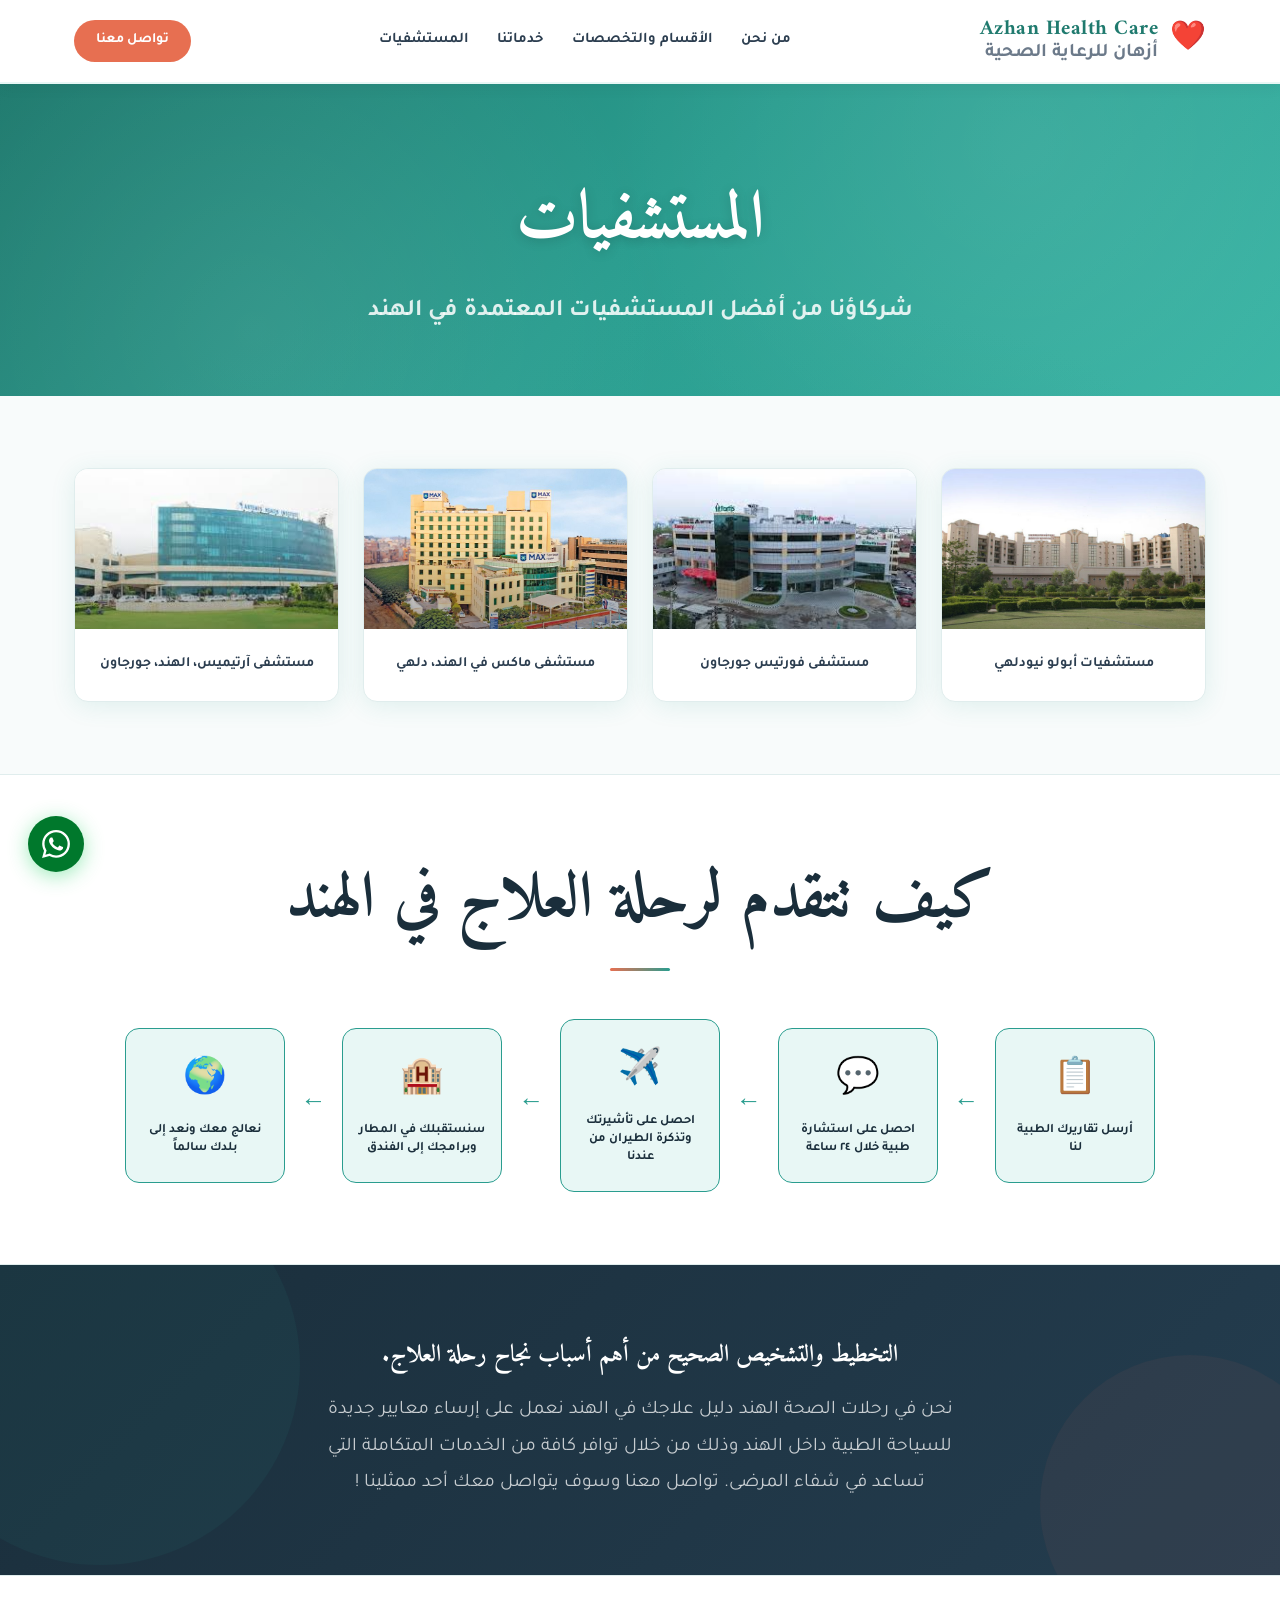
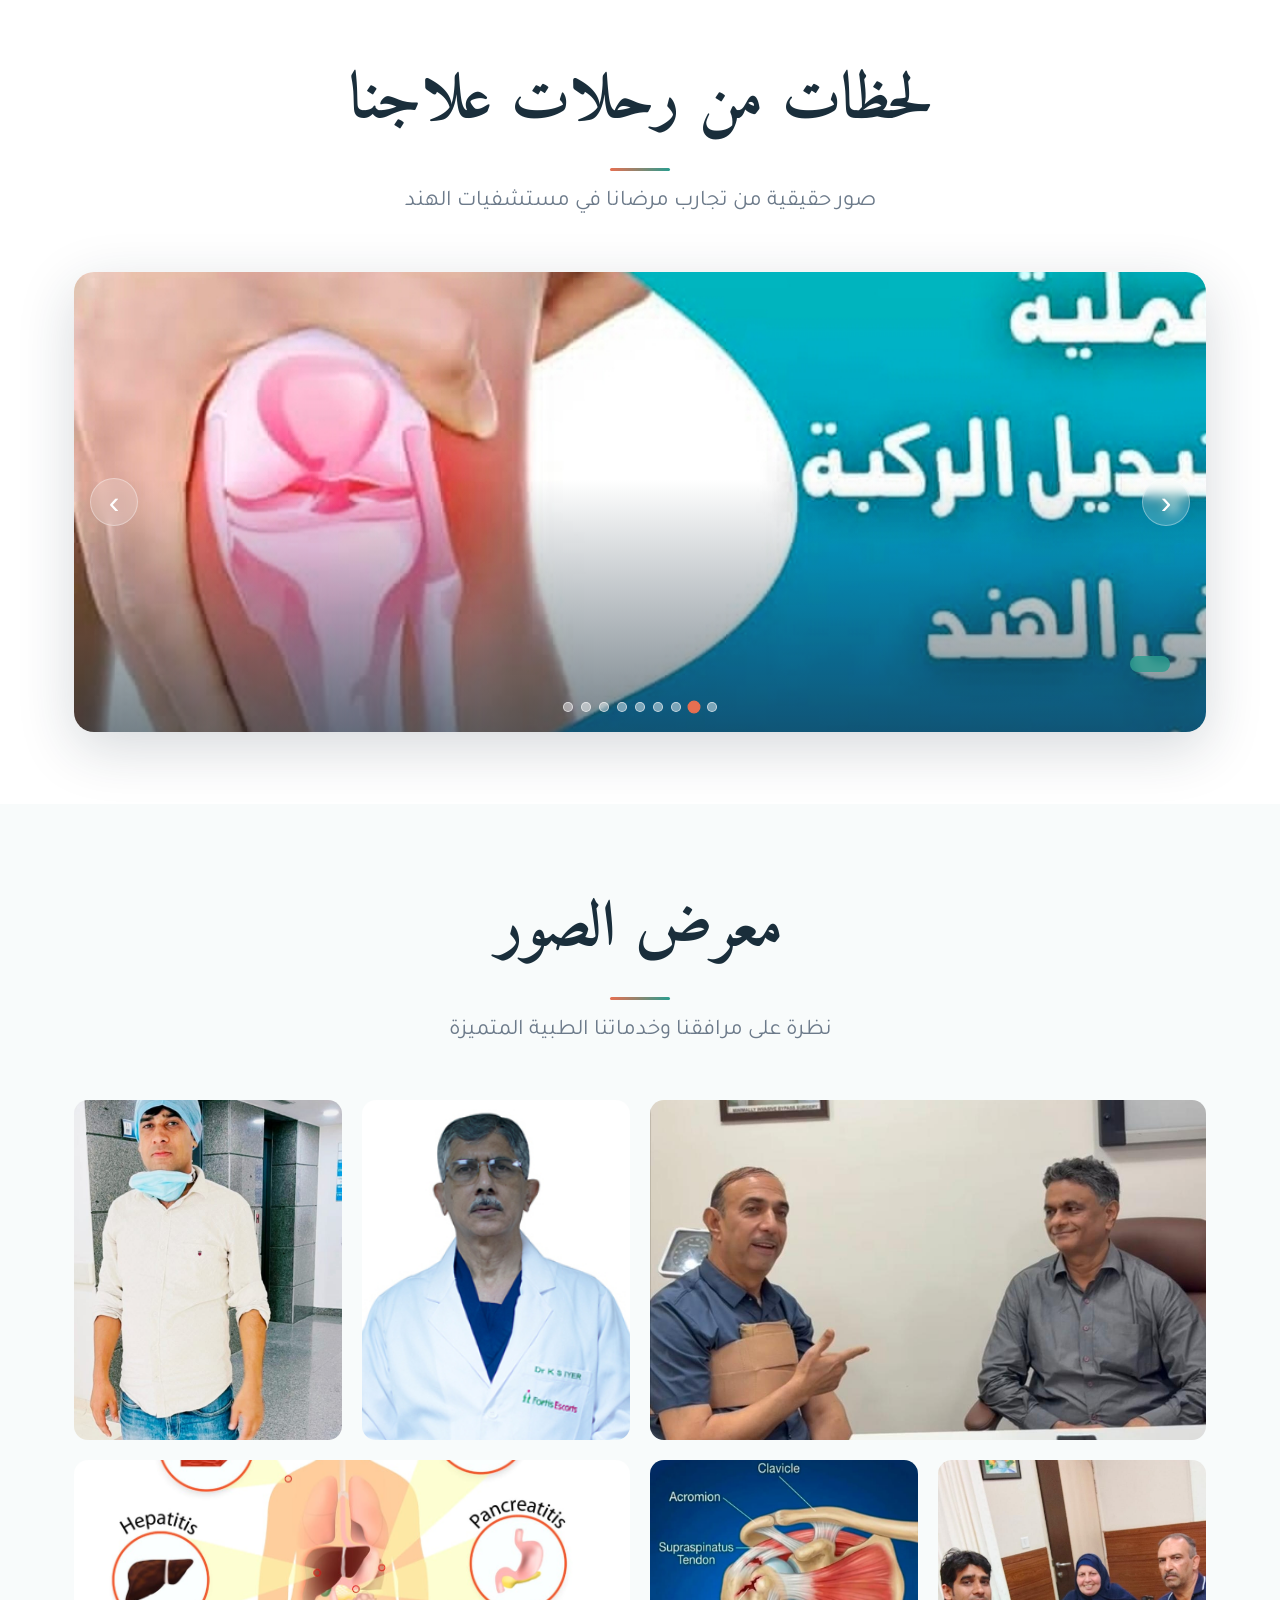
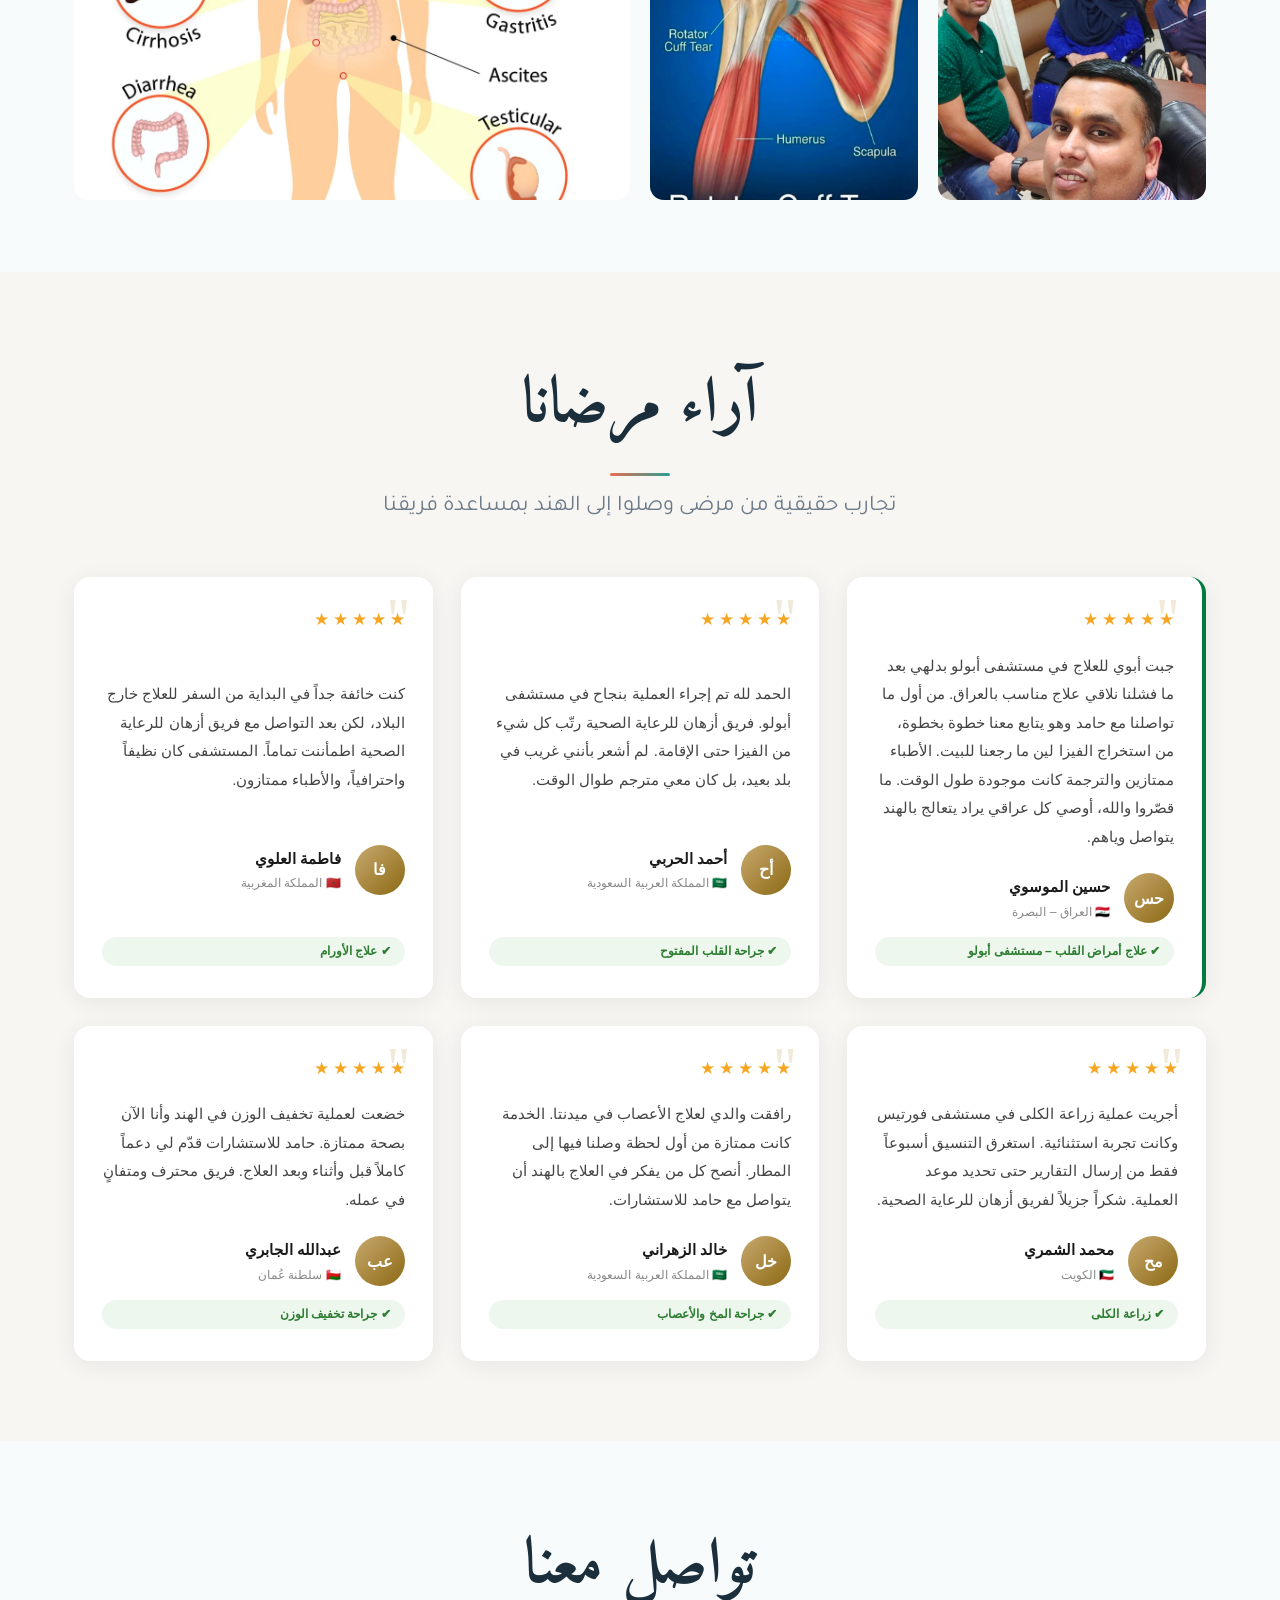
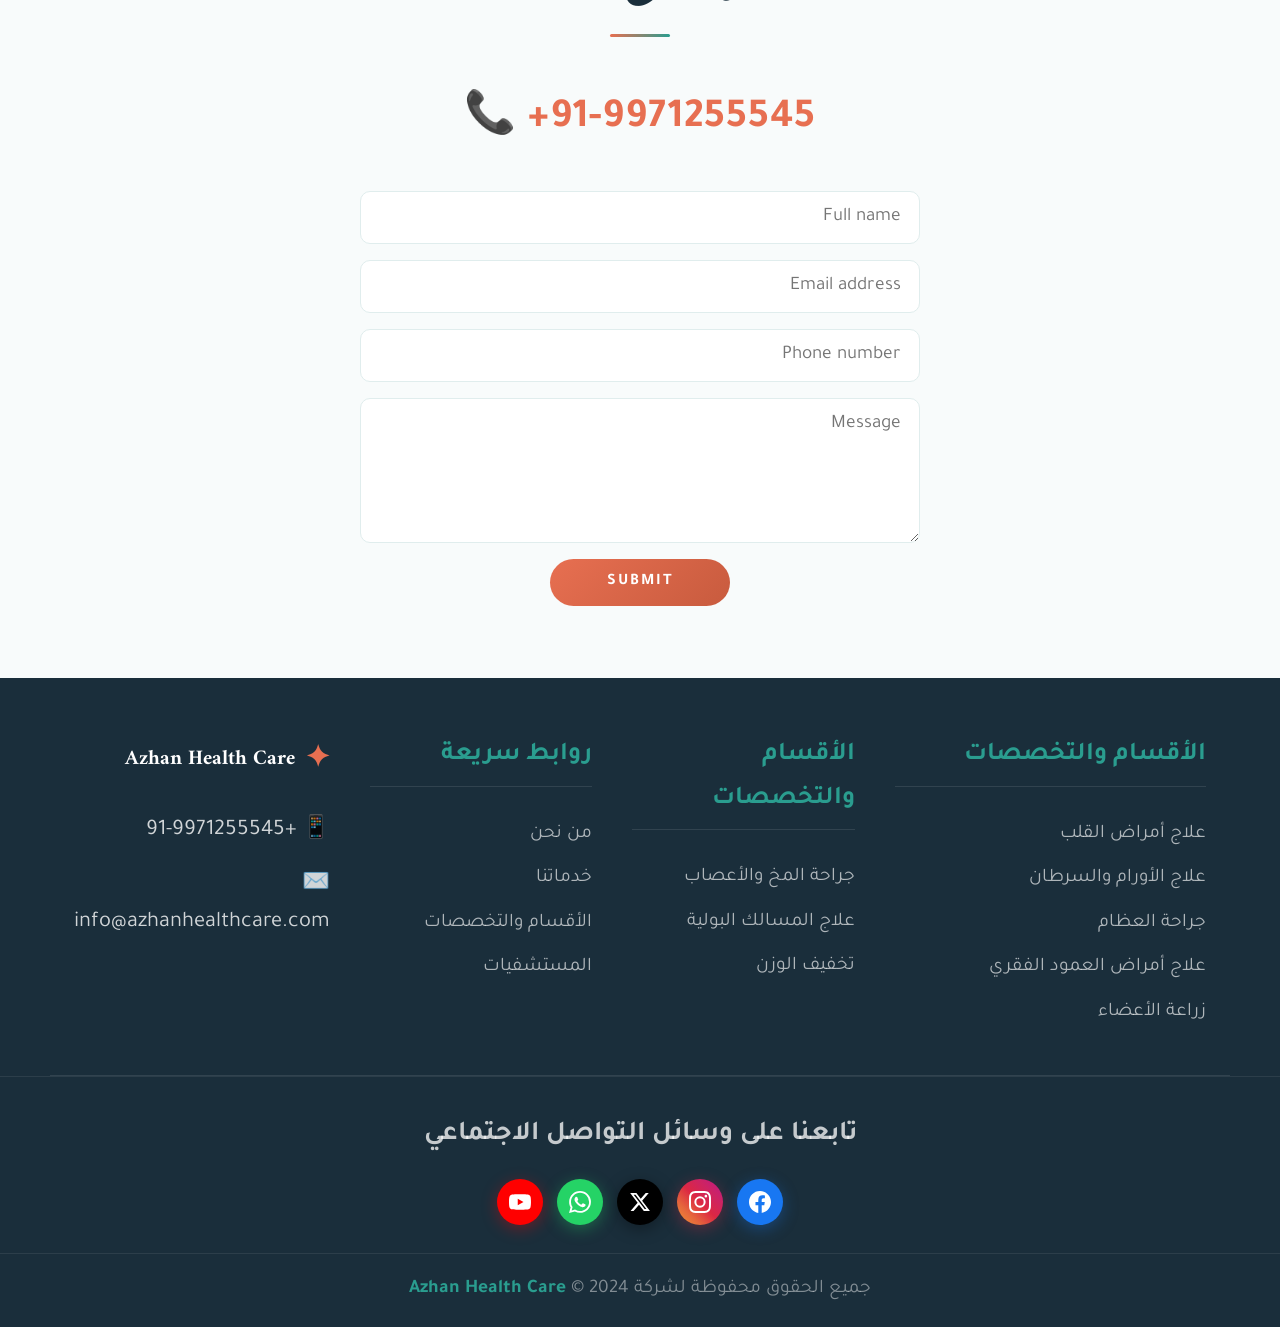
==== index.html @ 8ccede54 "add new design" ====
<!DOCTYPE html>
<html lang="ar" dir="rtl">
<head>
  <meta charset="UTF-8" />
  <meta name="viewport" content="width=device-width, initial-scale=1.0" />

  <!-- ═══ PRIMARY SEO ═══ -->
  <title>أفضل مستشفى في الهند للمرضى العرب | أزهان للرعاية الصحية</title>
  <meta name="description" content="أزهان للرعاية الصحية – دليلك للعلاج في الهند. أفضل المستشفيات الهندية، تأشيرة طبية، مترجم عربي، وعلاج رخيص لأمراض القلب والسرطان وزراعة الكلى وجراحة العظام." />
  <meta name="keywords" content="العلاج في الهند, أفضل مستشفى في الهند, تكلفة العملية في الهند, زراعة الكلى في الهند, علاج السرطان في الهند, جراحة القلب في الهند, مستشفى هندي للمرضى العرب, علاج رخيص في الهند, تأشيرة طبية للهند, مترجم عربي في مستشفى الهند, Azhan Health Care, medical tourism India Arabic" />
  <meta name="author" content="Azhan Health Care" />
  <meta name="robots" content="index, follow" />
  <link rel="stylesheet" href="style.css">
  <link rel="canonical" href="https://www.azhanhealthcare.com/hospitals" />

  <!-- Open Graph -->
  <meta property="og:type" content="website" />
  <meta property="og:title" content="أفضل مستشفى في الهند للمرضى العرب | حامد للاستشارات" />
  <meta property="og:description" content="علاج في الهند بأفضل المستشفيات وأسعار معقولة. مترجم عربي، تأشيرة طبية، استقبال من المطار. تواصل معنا الآن!" />
  <meta property="og:image" content="https://www.azhanhealthcare.com/images/og-cover.jpg" />
  <meta property="og:url" content="https://www.azhanhealthcare.com/hospitals" />
  <meta property="og:locale" content="ar_SA" />
  <meta property="og:site_name" content="Azhan Health Care" />

  <!-- Twitter Card -->
  <meta name="twitter:card" content="summary_large_image" />
  <meta name="twitter:title" content="أفضل مستشفى في الهند للمرضى العرب | حامد للاستشارات" />
  <meta name="twitter:description" content="علاج في الهند بأفضل المستشفيات وأسعار معقولة. مترجم عربي، تأشيرة طبية، استقبال من المطار." />
  <meta name="twitter:image" content="https://www.azhanhealthcare.com/images/og-cover.jpg" />

  <!-- Structured Data: MedicalBusiness -->
  <script type="application/ld+json">
  {
    "@context": "https://schema.org",
    "@type": "MedicalBusiness",
    "name": "Azhan Health Care – أزهان للرعاية الصحية",
    "url": "https://www.azhanhealthcare.com",
    "telephone": "+91-9971255545",
    "email": "info@azhanhealthcare.com",
    "description": "خدمات السياحة الطبية في الهند للمرضى العرب – علاج القلب والسرطان وزراعة الأعضاء والعظام بأفضل المستشفيات الهندية",
    "sameAs": [
      "https://www.facebook.com/hamidmutarjim",
      "https://www.instagram.com/hamidahsan5312"
    ],
    "address": { "@type": "PostalAddress", "addressCountry": "IN" }
  }
  </script>

  <!-- Structured Data: FAQ -->
  <script type="application/ld+json">
  {
    "@context": "https://schema.org",
    "@type": "FAQPage",
    "mainEntity": [
      {
        "@type": "Question",
        "name": "ما هي تكلفة العملية في الهند؟",
        "acceptedAnswer": { "@type": "Answer", "text": "تكلفة العمليات في الهند أقل بنسبة 60–80% مقارنة بالدول الغربية. تواصل معنا لمعرفة التكلفة التفصيلية حسب نوع العملية." }
      },
      {
        "@type": "Question",
        "name": "كيف أحصل على تأشيرة طبية للهند؟",
        "acceptedAnswer": { "@type": "Answer", "text": "نساعدك في استخراج التأشيرة الطبية للهند (Medical Visa) من خلال فريقنا المتخصص بعد تحديد موعد علاجك." }
      },
      {
        "@type": "Question",
        "name": "هل يوجد مترجم عربي في مستشفيات الهند؟",
        "acceptedAnswer": { "@type": "Answer", "text": "نعم، نوفر مترجماً عربياً متخصصاً يرافقك طوال رحلتك العلاجية في مستشفيات الهند." }
      }
    ]
  }
  </script>

  <link rel="preconnect" href="https://fonts.googleapis.com" />
  <link rel="preconnect" href="https://fonts.gstatic.com" crossorigin />
  <link rel="icon" href="./images/fevicon.png" type="image/x-icon" />
  <link href="https://fonts.googleapis.com/css2?family=Tajawal:wght@300;400;500;700;800;900&family=Amiri:wght@400;700&display=swap" rel="stylesheet" />
  <link rel="stylesheet" href="style.css" />

  <style>
    /* ── FEEDBACK ─────────────────────── */
    .feedback-section { padding: 80px 0; background: #f8f6f2; }
    .feedback-grid {
      display: grid;
      grid-template-columns: repeat(auto-fit, minmax(290px, 1fr));
      gap: 28px; margin-top: 48px;
    }
    .feedback-card {
      background: #fff; border-radius: 16px; padding: 32px 28px;
      box-shadow: 0 4px 24px rgba(0,0,0,0.07); position: relative;
      transition: transform .3s, box-shadow .3s;
    }
    .feedback-card:hover { transform: translateY(-4px); box-shadow: 0 8px 32px rgba(0,0,0,0.12); }
    .feedback-card.iraq { border-right: 4px solid #007a3d; }
    .feedback-quote {
      font-size: 60px; line-height: 1; color: #c8a96e; font-family: Georgia,serif;
      position: absolute; top: 12px; right: 22px; opacity: .25; pointer-events: none;
    }
    .feedback-stars { display: flex; gap: 4px; margin-bottom: 14px; }
    .feedback-stars span { color: #f5a623; font-size: 17px; }
    .feedback-text { font-family:'Cairo',sans-serif; font-size:15px; line-height:1.9; color:#444; margin-bottom:22px; }
    .feedback-author { display:flex; align-items:center; gap:14px; }
    .feedback-avatar {
      width:50px; height:50px; border-radius:50%;
      background: linear-gradient(135deg,#c8a96e,#8b6914);
      display:flex; align-items:center; justify-content:center;
      font-family:'Cairo',sans-serif; font-weight:700; font-size:16px; color:#fff; flex-shrink:0;
    }
    .feedback-name { font-family:'Cairo',sans-serif; font-weight:700; font-size:15px; color:#1a1a1a; }
    .feedback-country { font-family:'Cairo',sans-serif; font-size:12px; color:#888; margin-top:2px; }
    .feedback-badge {
      display:inline-block; background:#eef7ee; color:#2e7d32;
      font-family:'Cairo',sans-serif; font-size:12px; font-weight:600;
      padding:4px 14px; border-radius:20px; margin-top:14px;
    }

    /* ── YOUTUBE ─────────────────────── */
    .social-icon.youtube { background:#ff0000; }
    .social-icon.youtube:hover { background:#cc0000; }
  </style>
</head>
<body>

  <!-- NAV -->
  <nav class="navbar">
    <div class="nav-inner">
      <div class="logo">
        <span class="logo-icon">❤️</span>
        <div class="logo-text">
          <span class="logo-main">Azhan Health Care</span>
          <span class="logo-sub">أزهان للرعاية الصحية</span>
        </div>
      </div>
      <ul class="nav-links">
        <li><a href="#">من نحن</a></li>
        <li><a href="#">الأقسام والتخصصات</a></li>
        <li><a href="services.html">خدماتنا</a></li>
        <li><a href="#">المستشفيات</a></li>
      </ul>
      <a href="#contact" class="btn-contact">تواصل معنا</a>
    </div>
  </nav>

  <!-- HERO -->
  <section class="hero">
    <div class="hero-bg"></div>
    <div class="hero-content">
      <h1>المستشفيات</h1>
      <p>شركاؤنا من أفضل المستشفيات المعتمدة في الهند</p>
    </div>
  </section>

  <!-- HOSPITALS GRID -->
  <section class="hospitals" aria-label="قائمة المستشفيات الشريكة">
    <div class="container">
      <div class="grid">
        <div class="card">
          <div class="card-img" style="background-image:url('./images/apollo.jpg')"></div>
          <div class="card-body"><h3>مستشفيات أبولو نيودلهي</h3></div>
        </div>
        <div class="card">
          <div class="card-img" style="background-image:url('./images/fortis.jpg')"></div>
          <div class="card-body"><h3>مستشفى فورتيس جورجاون</h3></div>
        </div>
        <!-- <div class="card">
          <div class="card-img" style="background-image:url('./images/medanta.jpg')"></div>
          <div class="card-body"><h3>مستشفى ميدنتا مدي سيتي</h3></div>
        </div> -->
        <div class="card">
          <div class="card-img" style="background-image:url('./images/max.jpg')"></div>
          <div class="card-body"><h3>مستشفى ماكس في الهند، دلهي</h3></div>
        </div>
        <div class="card">
          <div class="card-img" style="background-image:url('./images/artemis.jpg')"></div>
          <div class="card-body"><h3>مستشفى آرتيميس، الهند، جورجاون</h3></div>
        </div>
        <!-- <div class="card">
          <div class="card-img" style="background-image:url('https://images.unsplash.com/photo-1579684385127-1ef15d508118?w=400&q=80')"></div>
          <div class="card-body"><h3>مستشفى BLK في الهند، دلهي</h3></div>
        </div> -->
        <!-- <div class="card">
          <div class="card-img" style="background-image:url('https://images.unsplash.com/photo-1559757175-0eb30cd8c063?w=400&q=80')"></div>
          <div class="card-body"><h3>مستشفى مترو في الهند، دلهي</h3></div>
        </div> -->
        <!-- <div class="card">
          <div class="card-img" style="background-image:url('https://images.unsplash.com/photo-1625134673337-519d4d10b313?w=400&q=80')"></div>
          <div class="card-body"><h3>مستشفى أمريتا في الهند، دلهي</h3></div>
        </div> -->
      </div>
    </div>
  </section>

  <!-- HOW IT WORKS -->
  <section class="how-it-works" id="how" aria-label="خطوات رحلة العلاج">
    <div class="container">
      <div class="section-header">
        <h2>كيف تتقدم لرحلة العلاج في الهند</h2>
        <div class="divider"></div>
      </div>
      <div class="steps">
        <div class="step"><div class="step-icon">📋</div><p>أرسل تقاريرك الطبية لنا</p></div>
        <div class="step-arrow">←</div>
        <div class="step"><div class="step-icon">💬</div><p>احصل على استشارة طبية خلال ٢٤ ساعة</p></div>
        <div class="step-arrow">←</div>
        <div class="step"><div class="step-icon">✈️</div><p>احصل على تأشيرتك وتذكرة الطيران من عندنا</p></div>
        <div class="step-arrow">←</div>
        <div class="step"><div class="step-icon">🏨</div><p>سنستقبلك في المطار وبرامجك إلى الفندق</p></div>
        <div class="step-arrow">←</div>
        <div class="step"><div class="step-icon">🌍</div><p>نعالج معك ونعد إلى بلدك سالماً</p></div>
      </div>
    </div>
  </section>

  <!-- ABOUT BANNER -->
  <section class="about-banner">
    <div class="container">
      <h2>التخطيط والتشخيص الصحيح من أهم أسباب نجاح رحلة العلاج.</h2>
      <p>نحن في رحلات الصحة الهند دليل علاجك في الهند نعمل على إرساء معايير جديدة للسياحة الطبية داخل الهند وذلك من خلال توافر كافة من الخدمات المتكاملة التي تساعد في شفاء المرضى. تواصل معنا وسوف يتواصل معك أحد ممثلينا !</p>
    </div>
  </section>

  <!-- SLIDESHOW -->
  <section class="slideshow-section">
    <div class="container">
      <div class="section-header">
        <h2>لحظات من رحلات علاجنا</h2>
        <div class="divider"></div>
        <p class="section-sub">صور حقيقية من تجارب مرضانا في مستشفيات الهند</p>
      </div>
      <div class="slideshow-wrapper">
        <div class="slideshow">
          <!-- <div class="slide active" style="background-image:url(./images/1.jpeg)"><div class="slide-caption"></div></div> -->
          <!-- <div class="slide" style="background-image:url(./images/2.jpeg)"><div class="slide-caption"></div></div> -->
          <!-- <div class="slide" style="background-image:url(./images/3.jpeg)"><div class="slide-caption"></div></div> -->
          <!-- <div class="slide" style="background-image:url(./images/4.jpeg)"><div class="slide-caption"></div></div> -->
          <!-- <div class="slide" style="background-image:url(./images/5.jpeg)"><div class="slide-caption"></div></div> -->
          <div class="slide" style="background-image:url(./images/6.jpeg)"><div class="slide-caption"></div></div>
          <div class="slide" style="background-image:url(./images/7.jpeg)"><div class="slide-caption"></div></div>
          <div class="slide" style="background-image:url(./images/8.jpeg)"><div class="slide-caption"></div></div>
          <div class="slide" style="background-image:url(./images/9.jpeg)"><div class="slide-caption"></div></div>
          <div class="slide" style="background-image:url(./images/10.jpeg)"><div class="slide-caption"></div></div>
          <div class="slide" style="background-image:url(./images/11.jpeg)"><div class="slide-caption"></div></div>
          <div class="slide" style="background-image:url(./images/12.jpeg)"><div class="slide-caption"></div></div>
          <div class="slide" style="background-image:url(./images/13.jpeg)"><div class="slide-caption"></div></div>
          <div class="slide" style="background-image:url(./images/14.jpeg)"><div class="slide-caption">الحمد لله، خضع الحاج خالد لعملية استبدال صمام القلب، وقد تكللت العملية بالنجاح.</div></div>
        </div>
        <div class="slide-dots" id="slideDots"></div>
        <button class="slide-btn slide-prev" onclick="changeSlide(-1)" aria-label="السابق">&#8249;</button>
        <button class="slide-btn slide-next" onclick="changeSlide(1)" aria-label="التالي">&#8250;</button>
      </div>
    </div>
  </section>

  <!-- GALLERY -->
  <section class="gallery-section" aria-label="معرض الصور">
    <div class="container">
      <div class="section-header">
        <h2>معرض الصور</h2>
        <div class="divider"></div>
        <p class="section-sub">نظرة على مرافقنا وخدماتنا الطبية المتميزة</p>
      </div>
      <div class="gallery-grid">
        <div class="gallery-item gallery-large"><div class="gal-img" style="background-image:url('./images/14.jpeg')"></div></div>
        <div class="gallery-item"><div class="gal-img" style="background-image:url('./images/23.jpeg')"></div></div>
        <div class="gallery-item"><div class="gal-img" style="background-image:url('./images/25.jpeg')"></div></div>
        <div class="gallery-item"><div class="gal-img" style="background-image:url('./images/22.jpeg')"></div></div>
        <div class="gallery-item"><div class="gal-img" style="background-image:url('./images/27.jpeg')"></div></div>
        <div class="gallery-item gallery-large-right"><div class="gal-img" style="background-image:url('./images/26.jpeg')"></div></div>
        <!-- <div class="gallery-item"><div class="gal-img" style="background-image:url('https://images.unsplash.com/photo-1519494026892-80bbd2d6fd0d?w=400&q=80')"></div></div> -->
        <!-- <div class="gallery-item"><div class="gal-img" style="background-image:url('https://images.unsplash.com/photo-1538108149393-fbbd81895907?w=400&q=80')"></div></div> -->
      </div>
    </div>
  </section>

  <!-- ═══════════════════════════════════
       FEEDBACK SECTION
  ═══════════════════════════════════ -->
  <section class="feedback-section" aria-label="آراء المرضى">
    <div class="container">
      <div class="section-header">
        <h2>آراء مرضانا</h2>
        <div class="divider"></div>
        <p class="section-sub">تجارب حقيقية من مرضى وصلوا إلى الهند بمساعدة فريقنا</p>
      </div>
      <div class="feedback-grid">

        <!-- ★ IRAQI PATIENT (NEW) -->
        <div class="feedback-card iraq">
          <div class="feedback-quote">"</div>
          <div class="feedback-stars"><span>★</span><span>★</span><span>★</span><span>★</span><span>★</span></div>
          <p class="feedback-text">
            جبت أبوي للعلاج في مستشفى أبولو بدلهي بعد ما فشلنا نلاقي علاج مناسب بالعراق. من أول ما تواصلنا مع حامد وهو يتابع معنا خطوة بخطوة، من استخراج الفيزا لين ما رجعنا للبيت. الأطباء ممتازين والترجمة كانت موجودة طول الوقت. ما قصّروا والله، أوصي كل عراقي يراد يتعالج بالهند يتواصل وياهم.
          </p>
          <div class="feedback-author">
            <div class="feedback-avatar">حس</div>
            <div>
              <div class="feedback-name">حسين الموسوي</div>
              <div class="feedback-country">🇮🇶 العراق – البصرة</div>
            </div>
          </div>
          <span class="feedback-badge">✔ علاج أمراض القلب – مستشفى أبولو</span>
        </div>

        <!-- Saudi -->
        <div class="feedback-card">
          <div class="feedback-quote">"</div>
          <div class="feedback-stars"><span>★</span><span>★</span><span>★</span><span>★</span><span>★</span></div>
          <p class="feedback-text">الحمد لله تم إجراء العملية بنجاح في مستشفى أبولو. فريق أزهان للرعاية الصحية رتّب كل شيء من الفيزا حتى الإقامة. لم أشعر بأنني غريب في بلد بعيد، بل كان معي مترجم طوال الوقت.</p>
          <div class="feedback-author">
            <div class="feedback-avatar">أح</div>
            <div>
              <div class="feedback-name">أحمد الحربي</div>
              <div class="feedback-country">🇸🇦 المملكة العربية السعودية</div>
            </div>
          </div>
          <span class="feedback-badge">✔ جراحة القلب المفتوح</span>
        </div>

        <!-- Morocco -->
        <div class="feedback-card">
          <div class="feedback-quote">"</div>
          <div class="feedback-stars"><span>★</span><span>★</span><span>★</span><span>★</span><span>★</span></div>
          <p class="feedback-text">كنت خائفة جداً في البداية من السفر للعلاج خارج البلاد، لكن بعد التواصل مع فريق أزهان للرعاية الصحية اطمأننت تماماً. المستشفى كان نظيفاً واحترافياً، والأطباء ممتازون.</p>
          <div class="feedback-author">
            <div class="feedback-avatar">فا</div>
            <div>
              <div class="feedback-name">فاطمة العلوي</div>
              <div class="feedback-country">🇲🇦 المملكة المغربية</div>
            </div>
          </div>
          <span class="feedback-badge">✔ علاج الأورام</span>
        </div>

        <!-- Kuwait -->
        <div class="feedback-card">
          <div class="feedback-quote">"</div>
          <div class="feedback-stars"><span>★</span><span>★</span><span>★</span><span>★</span><span>★</span></div>
          <p class="feedback-text">أجريت عملية زراعة الكلى في مستشفى فورتيس وكانت تجربة استثنائية. استغرق التنسيق أسبوعاً فقط من إرسال التقارير حتى تحديد موعد العملية. شكراً جزيلاً لفريق أزهان للرعاية الصحية.</p>
          <div class="feedback-author">
            <div class="feedback-avatar">مح</div>
            <div>
              <div class="feedback-name">محمد الشمري</div>
              <div class="feedback-country">🇰🇼 الكويت</div>
            </div>
          </div>
          <span class="feedback-badge">✔ زراعة الكلى</span>
        </div>

        <!-- Saudi 2 -->
        <div class="feedback-card">
          <div class="feedback-quote">"</div>
          <div class="feedback-stars"><span>★</span><span>★</span><span>★</span><span>★</span><span>★</span></div>
          <p class="feedback-text">رافقت والدي لعلاج الأعصاب في ميدنتا. الخدمة كانت ممتازة من أول لحظة وصلنا فيها إلى المطار. أنصح كل من يفكر في العلاج بالهند أن يتواصل مع حامد للاستشارات.</p>
          <div class="feedback-author">
            <div class="feedback-avatar">خل</div>
            <div>
              <div class="feedback-name">خالد الزهراني</div>
              <div class="feedback-country">🇸🇦 المملكة العربية السعودية</div>
            </div>
          </div>
          <span class="feedback-badge">✔ جراحة المخ والأعصاب</span>
        </div>

        <!-- Oman -->
        <div class="feedback-card">
          <div class="feedback-quote">"</div>
          <div class="feedback-stars"><span>★</span><span>★</span><span>★</span><span>★</span><span>★</span></div>
          <p class="feedback-text">خضعت لعملية تخفيف الوزن في الهند وأنا الآن بصحة ممتازة. حامد للاستشارات قدّم لي دعماً كاملاً قبل وأثناء وبعد العلاج. فريق محترف ومتفانٍ في عمله.</p>
          <div class="feedback-author">
            <div class="feedback-avatar">عب</div>
            <div>
              <div class="feedback-name">عبدالله الجابري</div>
              <div class="feedback-country">🇴🇲 سلطنة عُمان</div>
            </div>
          </div>
          <span class="feedback-badge">✔ جراحة تخفيف الوزن</span>
        </div>

      </div>
    </div>
  </section>

  <!-- CONTACT -->
  <section class="contact" id="contact" aria-label="تواصل معنا">
    <div class="container">
      <div class="section-header">
        <h2>تواصل معنا</h2>
        <div class="divider"></div>
      </div>
      <div class="phone"> 91-9971255545+ 📞</div>
      <form class="contact-form" onsubmit="return false;">
        <input type="text" placeholder="Full name" />
        <input type="email" placeholder="Email address" />
        <input type="tel" placeholder="Phone number" />
        <textarea placeholder="Message" rows="5"></textarea>
        <button type="submit" class="btn-submit">SUBMIT</button>
      </form>
    </div>
  </section>

  <!-- FOOTER -->
  <footer class="footer">
    <div class="container footer-grid">
      <div class="footer-col">
        <h4>الأقسام والتخصصات</h4>
        <ul>
          <li>علاج أمراض القلب</li>
          <li>علاج الأورام والسرطان</li>
          <li>جراحة العظام</li>
          <li>علاج أمراض العمود الفقري</li>
          <li>زراعة الأعضاء</li>
        </ul>
      </div>
      <div class="footer-col">
        <h4>الأقسام والتخصصات</h4>
        <ul>
          <li>جراحة المخ والأعصاب</li>
          <li>علاج المسالك البولية</li>
          <li>تخفيف الوزن</li>
        </ul>
      </div>
      <div class="footer-col">
        <h4>روابط سريعة</h4>
        <ul>
          <li>من نحن</li>
          <li><a href="services.html" style="color:inherit;text-decoration:none;">خدماتنا</a></li>
          <li>الأقسام والتخصصات</li>
          <li>المستشفيات</li>
        </ul>
      </div>
      <div class="footer-col">
        <div class="footer-logo">
          <span class="logo-icon">✦</span>
          <span>Azhan Health Care</span>
        </div>
        <p>📱 +91-9971255545</p>
        <p>✉️ info@azhanhealthcare.com</p>
      </div>
    </div>

    <div class="footer-social">
      <h4>تابعنا على وسائل التواصل الاجتماعي</h4>
      <div class="social-icons">
        <a href="https://www.facebook.com/hamidmutarjim?rdid=O1T01TmZxxGJuNwy&share_url=https%3A%2F%2Fwww.facebook.com%2Fshare%2F1Crxs4u5kd%2F#" class="social-icon facebook" title="فيسبوك">
          <svg viewBox="0 0 24 24" fill="currentColor" width="22" height="22"><path d="M24 12.073c0-6.627-5.373-12-12-12s-12 5.373-12 12c0 5.99 4.388 10.954 10.125 11.854v-8.385H7.078v-3.47h3.047V9.43c0-3.007 1.792-4.669 4.533-4.669 1.312 0 2.686.235 2.686.235v2.953H15.83c-1.491 0-1.956.925-1.956 1.874v2.25h3.328l-.532 3.47h-2.796v8.385C19.612 23.027 24 18.062 24 12.073z"/></svg>
        </a>
        <a href="https://www.instagram.com/hamidahsan5312?igsh=MWJyZ3hvMDd4NWoy" class="social-icon instagram" title="إنستغرام">
          <svg viewBox="0 0 24 24" fill="currentColor" width="22" height="22"><path d="M12 2.163c3.204 0 3.584.012 4.85.07 3.252.148 4.771 1.691 4.919 4.919.058 1.265.069 1.645.069 4.849 0 3.205-.012 3.584-.069 4.849-.149 3.225-1.664 4.771-4.919 4.919-1.266.058-1.644.07-4.85.07-3.204 0-3.584-.012-4.849-.07-3.26-.149-4.771-1.699-4.919-4.92-.058-1.265-.07-1.644-.07-4.849 0-3.204.013-3.583.07-4.849.149-3.227 1.664-4.771 4.919-4.919 1.266-.057 1.645-.069 4.849-.069zM12 0C8.741 0 8.333.014 7.053.072 2.695.272.273 2.69.073 7.052.014 8.333 0 8.741 0 12c0 3.259.014 3.668.072 4.948.2 4.358 2.618 6.78 6.98 6.98C8.333 23.986 8.741 24 12 24c3.259 0 3.668-.014 4.948-.072 4.354-.2 6.782-2.618 6.979-6.98.059-1.28.073-1.689.073-4.948 0-3.259-.014-3.667-.072-4.947-.196-4.354-2.617-6.78-6.979-6.98C15.668.014 15.259 0 12 0zm0 5.838a6.162 6.162 0 100 12.324 6.162 6.162 0 000-12.324zM12 16a4 4 0 110-8 4 4 0 010 8zm6.406-11.845a1.44 1.44 0 100 2.881 1.44 1.44 0 000-2.881z"/></svg>
        </a>
        <a href="#" class="social-icon twitter" title="تويتر / إكس">
          <svg viewBox="0 0 24 24" fill="currentColor" width="22" height="22"><path d="M18.244 2.25h3.308l-7.227 8.26 8.502 11.24H16.17l-5.214-6.817L4.99 21.75H1.68l7.73-8.835L1.254 2.25H8.08l4.713 6.231zm-1.161 17.52h1.833L7.084 4.126H5.117z"/></svg>
        </a>
        <a href="https://wa.me/919971255545" class="social-icon whatsapp" title="واتساب">
          <svg viewBox="0 0 24 24" fill="currentColor" width="22" height="22"><path d="M17.472 14.382c-.297-.149-1.758-.867-2.03-.967-.273-.099-.471-.148-.67.15-.197.297-.767.966-.94 1.164-.173.199-.347.223-.644.075-.297-.15-1.255-.463-2.39-1.475-.883-.788-1.48-1.761-1.653-2.059-.173-.297-.018-.458.13-.606.134-.133.298-.347.446-.52.149-.174.198-.298.298-.497.099-.198.05-.371-.025-.52-.075-.149-.669-1.612-.916-2.207-.242-.579-.487-.5-.669-.51-.173-.008-.371-.01-.57-.01-.198 0-.52.074-.792.372-.272.297-1.04 1.016-1.04 2.479 0 1.462 1.065 2.875 1.213 3.074.149.198 2.096 3.2 5.077 4.487.709.306 1.262.489 1.694.625.712.227 1.36.195 1.871.118.571-.085 1.758-.719 2.006-1.413.248-.694.248-1.289.173-1.413-.074-.124-.272-.198-.57-.347m-5.421 7.403h-.004a9.87 9.87 0 01-5.031-1.378l-.361-.214-3.741.982.998-3.648-.235-.374a9.86 9.86 0 01-1.51-5.26c.001-5.45 4.436-9.884 9.888-9.884 2.64 0 5.122 1.03 6.988 2.898a9.825 9.825 0 012.893 6.994c-.003 5.45-4.437 9.884-9.885 9.884m8.413-18.297A11.815 11.815 0 0012.05 0C5.495 0 .16 5.335.157 11.892c0 2.096.547 4.142 1.588 5.945L.057 24l6.305-1.654a11.882 11.882 0 005.683 1.448h.005c6.554 0 11.89-5.335 11.893-11.893a11.821 11.821 0 00-3.48-8.413Z"/></svg>
        </a>
        <!-- YouTube (NEW) -->
        <a href="#" class="social-icon youtube" title="يوتيوب">
          <svg viewBox="0 0 24 24" fill="currentColor" width="22" height="22"><path d="M23.498 6.186a3.016 3.016 0 0 0-2.122-2.136C19.505 3.545 12 3.545 12 3.545s-7.505 0-9.377.505A3.017 3.017 0 0 0 .502 6.186C0 8.07 0 12 0 12s0 3.93.502 5.814a3.016 3.016 0 0 0 2.122 2.136c1.871.505 9.376.505 9.376.505s7.505 0 9.377-.505a3.015 3.015 0 0 0 2.122-2.136C24 15.93 24 12 24 12s0-3.93-.502-5.814zM9.545 15.568V8.432L15.818 12l-6.273 3.568z"/></svg>
        </a>
      </div>
    </div>
    <div class="footer-bottom">
      <p>جميع الحقوق محفوظة لشركة <strong>Azhan Health Care</strong> &copy; 2024</p>
    </div>
  </footer>

  <!-- WhatsApp Float -->
  <a href="https://wa.me/919971255545" class="whatsapp-btn" target="_blank" aria-label="واتساب">
    <svg viewBox="0 0 24 24" fill="white" width="28" height="28"><path d="M17.472 14.382c-.297-.149-1.758-.867-2.03-.967-.273-.099-.471-.148-.67.15-.197.297-.767.966-.94 1.164-.173.199-.347.223-.644.075-.297-.15-1.255-.463-2.39-1.475-.883-.788-1.48-1.761-1.653-2.059-.173-.297-.018-.458.13-.606.134-.133.298-.347.446-.52.149-.174.198-.298.298-.497.099-.198.05-.371-.025-.52-.075-.149-.669-1.612-.916-2.207-.242-.579-.487-.5-.669-.51-.173-.008-.371-.01-.57-.01-.198 0-.52.074-.792.372-.272.297-1.04 1.016-1.04 2.479 0 1.462 1.065 2.875 1.213 3.074.149.198 2.096 3.2 5.077 4.487.709.306 1.262.489 1.694.625.712.227 1.36.195 1.871.118.571-.085 1.758-.719 2.006-1.413.248-.694.248-1.289.173-1.413-.074-.124-.272-.198-.57-.347m-5.421 7.403h-.004a9.87 9.87 0 01-5.031-1.378l-.361-.214-3.741.982.998-3.648-.235-.374a9.86 9.86 0 01-1.51-5.26c.001-5.45 4.436-9.884 9.888-9.884 2.64 0 5.122 1.03 6.988 2.898a9.825 9.825 0 012.893 6.994c-.003 5.45-4.437 9.884-9.885 9.884m8.413-18.297A11.815 11.815 0 0012.05 0C5.495 0 .16 5.335.157 11.892c0 2.096.547 4.142 1.588 5.945L.057 24l6.305-1.654a11.882 11.882 0 005.683 1.448h.005c6.554 0 11.89-5.335 11.893-11.893a11.821 11.821 0 00-3.48-8.413Z"/></svg>
  </a>

  <script>
    let currentSlide = 0;
    const slides = document.querySelectorAll('.slide');
    const dotsContainer = document.getElementById('slideDots');
    let autoTimer;
    slides.forEach((_,i) => {
      const dot = document.createElement('span');
      dot.className = 'dot'+(i===0?' active':'');
      dot.onclick = () => goToSlide(i);
      dotsContainer.appendChild(dot);
    });
    function goToSlide(n) {
      slides[currentSlide].classList.remove('active');
      document.querySelectorAll('.dot')[currentSlide].classList.remove('active');
      currentSlide = (n+slides.length)%slides.length;
      slides[currentSlide].classList.add('active');
      document.querySelectorAll('.dot')[currentSlide].classList.add('active');
    }
    function changeSlide(dir){clearInterval(autoTimer);goToSlide(currentSlide+dir);startAuto();}
    function startAuto(){autoTimer=setInterval(()=>goToSlide(currentSlide+1),1500);}
    startAuto();
  </script>
</body>
</html>
---- style.css ----
/* =============================================
   HAMID CONSULTANCY — HOSPITALS PAGE
   ============================================= */

:root {
  --teal: #2a9d8f;
  --teal-dark: #1f7a6e;
  --teal-light: #e8f7f5;
  --coral: #e76f51;
  --coral-dark: #c85b3e;
  --navy: #1a2e3b;
  --navy-light: #243d4f;
  --text: #2c3e50;
  --text-muted: #6c7a8a;
  --white: #ffffff;
  --bg: #f8fbfb;
  --border: #e0eded;
  --shadow: 0 4px 24px rgba(42, 157, 143, 0.12);
  --shadow-hover: 0 12px 40px rgba(42, 157, 143, 0.22);
  --radius: 14px;
  --font-display: 'Amiri', serif;
  --font-body: 'Tajawal', sans-serif;
}

*, *::before, *::after {
  box-sizing: border-box;
  margin: 0;
  padding: 0;
}

html {
  scroll-behavior: smooth;
}

body {
  font-family: var(--font-body);
  background: var(--bg);
  color: var(--text);
  direction: rtl;
  line-height: 1.7;
}

a { text-decoration: none; color: inherit; }
ul { list-style: none; }

.container {
  max-width: 1180px;
  margin: 0 auto;
  padding: 0 24px;
}

/* ── NAVBAR ─────────────────────────────── */
.navbar {
  background: var(--white);
  border-bottom: 2px solid var(--teal-light);
  position: sticky;
  top: 0;
  z-index: 100;
  box-shadow: 0 2px 16px rgba(0,0,0,0.06);
}

.nav-inner {
  display: flex;
  align-items: center;
  justify-content: space-between;
  max-width: 1180px;
  margin: 0 auto;
  padding: 12px 24px;
  gap: 24px;
}

.logo {
  display: flex;
  align-items: center;
  gap: 12px;
}

.logo-icon {
  font-size: 1.8rem;
  color: var(--coral);
  animation: spin-slow 8s linear infinite;
}

@keyframes spin-slow {
  to { transform: rotate(360deg); }
}

.logo-text {
  display: flex;
  flex-direction: column;
  line-height: 1.2;
}

.logo-main {
  font-family: var(--font-display);
  font-size: 1.3rem;
  font-weight: 700;
  color: var(--teal-dark);
  letter-spacing: 0.5px;
}

.logo-sub {
  font-size: 1.2rem;
  color: var(--text-muted);
  font-weight: 700;
}

.nav-links {
  display: flex;
  gap: 28px;
}

.nav-links a {
  font-size: 0.92rem;
  font-weight: 600;
  color: var(--text);
  position: relative;
  padding-bottom: 4px;
  transition: color 0.25s;
}

.nav-links a::after {
  content: '';
  position: absolute;
  bottom: 0;
  right: 0;
  width: 0;
  height: 2px;
  background: var(--coral);
  transition: width 0.3s;
}

.nav-links a:hover { color: var(--teal); }
.nav-links a:hover::after { width: 100%; }

.btn-contact {
  background: var(--coral);
  color: var(--white);
  padding: 9px 22px;
  border-radius: 50px;
  font-size: 0.88rem;
  font-weight: 700;
  transition: background 0.25s, transform 0.2s;
  white-space: nowrap;
}

.btn-contact:hover {
  background: var(--coral-dark);
  transform: translateY(-1px);
}

/* ── HERO ───────────────────────────────── */
.hero {
  position: relative;
  background: var(--teal);
  padding: 80px 24px 60px;
  text-align: center;
  overflow: hidden;
}

.hero-bg {
  position: absolute;
  inset: 0;
  background:
    radial-gradient(ellipse 60% 80% at 50% 120%, rgba(42,157,143,0.4) 0%, transparent 70%),
    linear-gradient(135deg, var(--teal-dark) 0%, var(--teal) 50%, #3ab5a5 100%);
}

.hero-bg::before {
  content: '';
  position: absolute;
  inset: 0;
  background-image:
    radial-gradient(circle at 20% 80%, rgba(255,255,255,0.07) 0%, transparent 40%),
    radial-gradient(circle at 80% 20%, rgba(255,255,255,0.07) 0%, transparent 40%);
}

.hero-content {
  position: relative;
  z-index: 1;
}

.hero-content h1 {
  font-family: var(--font-display);
  font-size: 4.2rem;
  color: var(--white);
  margin-bottom: 12px;
  text-shadow: 0 2px 12px rgba(0,0,0,0.15);
}

.hero-content p {
  color: rgba(255,255,255,0.85);
  font-size: 1.5rem;
  font-weight: 600;
}

/* ── HOSPITALS GRID ─────────────────────── */
.hospitals {
  padding: 72px 0;
}

.section-header {
  text-align: center;
  margin-bottom: 48px;
}

.section-header h2 {
  font-family: var(--font-display);
  font-size: 4rem;
  color: var(--navy);
  margin-bottom: 12px;
}

.divider {
  width: 60px;
  height: 3px;
  background: linear-gradient(90deg, var(--coral), var(--teal));
  border-radius: 4px;
  margin: 0 auto;
}

.grid {
  display: grid;
  grid-template-columns: repeat(4, 1fr);
  gap: 24px;
}

.card {
  background: var(--white);
  border-radius: var(--radius);
  overflow: hidden;
  box-shadow: var(--shadow);
  border: 1px solid var(--border);
  transition: transform 0.3s, box-shadow 0.3s;
}

.card:hover {
  transform: translateY(-5px);
  box-shadow: var(--shadow-hover);
}

.card-img {
  height: 160px;
  background-size: cover;
  background-position: center;
  position: relative;
}

.card-img::after {
  content: '';
  position: absolute;
  inset: 0;
  background: linear-gradient(to top, rgba(26,46,59,0.4) 0%, transparent 60%);
}

.card-body {
  padding: 14px 16px;
}

.card-body h3 {
  font-size: 0.88rem;
  font-weight: 600;
  color: var(--text);
  line-height: 1.4;
  text-align: center;
}

/* ── HOW IT WORKS ───────────────────────── */
.how-it-works {
  background: var(--white);
  padding: 72px 0;
  border-top: 1px solid var(--border);
  border-bottom: 1px solid var(--border);
}

.steps {
  display: flex;
  align-items: center;
  justify-content: center;
  gap: 16px;
  flex-wrap: wrap;
  margin-top: 48px;
}

.step {
  background: var(--teal-light);
  border: 1.5px solid var(--teal);
  border-radius: var(--radius);
  padding: 24px 16px;
  text-align: center;
  width: 160px;
  flex-shrink: 0;
  transition: background 0.25s, transform 0.25s;
}

.step:hover {
  background: var(--teal);
  transform: translateY(-4px);
}

.step:hover p { color: var(--white); }

.step-icon {
  font-size: 2.2rem;
  margin-bottom: 10px;
}

.step p {
  font-size: 0.8rem;
  font-weight: 600;
  color: var(--navy);
  line-height: 1.4;
  transition: color 0.25s;
}

.step-arrow {
  font-size: 1.6rem;
  color: var(--teal);
  font-weight: 700;
  flex-shrink: 0;
}

/* ── ABOUT BANNER ───────────────────────── */
.about-banner {
  background: linear-gradient(135deg, var(--navy) 0%, var(--navy-light) 100%);
  padding: 72px 0;
  text-align: center;
  position: relative;
  overflow: hidden;
}

.about-banner::before {
  content: '';
  position: absolute;
  width: 400px;
  height: 400px;
  border-radius: 50%;
  background: rgba(42,157,143,0.08);
  top: -100px;
  left: -100px;
}

.about-banner::after {
  content: '';
  position: absolute;
  width: 300px;
  height: 300px;
  border-radius: 50%;
  background: rgba(231,111,81,0.06);
  bottom: -80px;
  right: -60px;
}

.about-banner .container {
  position: relative;
  z-index: 1;
}

.about-banner h2 {
  font-family: var(--font-display);
  font-size: 2.rem;
  color: var(--white);
  margin-bottom: 20px;
  max-width: 700px;
  margin-left: auto;
  margin-right: auto;
  line-height: 1.5;
}

.about-banner p {
  color: rgba(255,255,255,0.75);
  font-size: 1.2rem;
  max-width: 680px;
  margin: 0 auto;
}

/* ── CONTACT ────────────────────────────── */
.contact {
  padding: 72px 0;
  background: var(--bg);
}

.phone {
  text-align: center;
  font-size: 2.6rem;
  font-weight: 700;
  color: var(--coral);
  margin-bottom: 36px;
  letter-spacing: 1px;
}

.contact-form {
  display: flex;
  flex-direction: column;
  gap: 16px;
  max-width: 560px;
  margin: 0 auto;
}

.contact-form input,
.contact-form textarea {
  width: 100%;
  padding: 14px 18px;
  border: 1.5px solid var(--border);
  border-radius: 10px;
  font-family: var(--font-body);
  font-size: 1.2rem;
  color: var(--text);
  background: var(--white);
  outline: none;
  transition: border-color 0.25s, box-shadow 0.25s;
  direction: ltr;
}

.contact-form input:focus,
.contact-form textarea:focus {
  border-color: var(--teal);
  box-shadow: 0 0 0 3px rgba(42,157,143,0.12);
}

.contact-form textarea {
  resize: vertical;
}

.btn-submit {
  background: linear-gradient(135deg, var(--coral) 0%, var(--coral-dark) 100%);
  color: var(--white);
  border: none;
  padding: 14px 42px;
  border-radius: 50px;
  font-family: var(--font-body);
  font-size: 1rem;
  font-weight: 700;
  letter-spacing: 2px;
  cursor: pointer;
  transition: opacity 0.25s, transform 0.2s;
  align-self: center;
  min-width: 180px;
}

.btn-submit:hover {
  opacity: 0.9;
  transform: translateY(-2px);
}

/* ── FOOTER ─────────────────────────────── */
.footer {
  background: var(--navy);
  padding: 56px 0 0;
  color: rgba(255,255,255,0.8);
}

.footer-grid {
  display: grid;
  grid-template-columns: 1.4fr 1fr 1fr 1fr;
  gap: 40px;
  padding-bottom: 40px;
  border-bottom: 1px solid rgba(255,255,255,0.1);
}

.footer-logo {
  display: flex;
  align-items: center;
  gap: 10px;
  font-family: var(--font-display);
  font-size: 1.3rem;
  font-weight: 700;
  color: var(--white);
  margin-bottom: 16px;
}

.footer-logo .logo-icon {
  color: var(--coral);
  font-size: 1.9rem;
  animation: spin-slow 8s linear infinite;
}

.footer-col p {
  font-size: 1.4rem;
  margin-bottom: 6px;
}

.footer-col h4 {
  color: var(--teal);
  font-size: 1.6rem;
  font-weight: 700;
  margin-bottom: 16px;
  padding-bottom: 8px;
  border-bottom: 1px solid rgba(255,255,255,0.1);
}

.footer-col ul li {
  font-size: 1.2rem;
  padding: 4px 0;
  color: rgba(255,255,255,0.65);
  cursor: pointer;
  transition: color 0.2s;
}

.footer-col ul li:hover {
  color: var(--teal);
}

.footer-bottom {
  padding: 20px 24px;
  text-align: center;
  font-size: 1.2rem;
  color: rgba(255,255,255,0.45);
}

.footer-bottom strong {
  color: var(--teal);
}

/* ── WHATSAPP BTN ───────────────────────── */
.whatsapp-btn {
  position: fixed;
  bottom: 28px;
  left: 28px;
  width: 56px;
  height: 56px;
  background: #00782c;
  border-radius: 50%;
  display: flex;
  align-items: center;
  justify-content: center;
  box-shadow: 0 4px 20px rgba(37,211,102,0.45);
  z-index: 200;
  transition: transform 0.25s, box-shadow 0.25s;
}

.whatsapp-btn:hover {
  transform: scale(1.12);
}

/* ── RESPONSIVE ─────────────────────────── */
@media (max-width: 1024px) {
  .grid { grid-template-columns: repeat(3, 1fr); }
  .footer-grid { grid-template-columns: 1fr 1fr; gap: 32px; }
}

@media (max-width: 768px) {
  .nav-links { display: none; }
  .hero-content h1 { font-size: 2.2rem; }
  .grid { grid-template-columns: repeat(2, 1fr); }
  .steps { gap: 10px; }
  .step { width: 130px; padding: 18px 10px; }
  .step-arrow { font-size: 1.2rem; }
  .about-banner h2 { font-size: 1.4rem; }
  .footer-grid { grid-template-columns: 1fr; }
}

@media (max-width: 480px) {
  .grid { grid-template-columns: 1fr 1fr; gap: 14px; }
  .phone { font-size: 1.3rem; }
  .hero-content h1 { font-size: 1.8rem; }
  .step { width: 110px; }
}

/* ── SLIDESHOW ──────────────────────────── */
.slideshow-section {
  padding: 72px 0;
  background: var(--white);
  border-top: 1px solid var(--border);
}

.section-sub {
  color: var(--text-muted);
  font-size: 1.4rem;
  margin-top: 10px;
}

.slideshow-wrapper {
  position: relative;
  border-radius: 20px;
  overflow: hidden;
  height: 460px;
  box-shadow: 0 16px 56px rgba(26,46,59,0.18);
  margin-top: 40px;
}

.slideshow { position: relative; width: 100%; height: 100%; }

.slide {
  position: absolute;
  inset: 0;
  background-size: cover;
  background-position: center;
  opacity: 0;
  transition: opacity 0.9s ease;
}

.slide.active { opacity: 1; }

.slide::before {
  content: '';
  position: absolute;
  inset: 0;
  background: linear-gradient(to top, rgba(26,46,59,0.6) 0%, transparent 55%);
}

.slide-caption {
  position: absolute;
  bottom: 60px;
  right: 36px;
  color: var(--white);
  font-size: 1.3rem;
  font-weight: 700;
  font-family: var(--font-display);
  text-shadow: 0 2px 10px rgba(0,0,0,0.5);
  background: rgba(42,157,143,0.8);
  padding: 8px 20px;
  border-radius: 50px;
  backdrop-filter: blur(4px);
}

.slide-dots {
  position: absolute;
  bottom: 20px;
  left: 50%;
  transform: translateX(-50%);
  display: flex;
  gap: 8px;
  z-index: 10;
}

.dot {
  width: 10px; height: 10px;
  border-radius: 50%;
  background: rgba(255,255,255,0.45);
  cursor: pointer;
  transition: background 0.3s, transform 0.3s;
  border: 1.5px solid rgba(255,255,255,0.6);
}

.dot.active { background: var(--coral); transform: scale(1.3); border-color: var(--coral); }

.slide-btn {
  position: absolute;
  top: 50%;
  transform: translateY(-50%);
  background: rgba(255,255,255,0.18);
  border: 1.5px solid rgba(255,255,255,0.35);
  color: var(--white);
  font-size: 2rem;
  width: 48px; height: 48px;
  border-radius: 50%;
  display: flex;
  align-items: center;
  justify-content: center;
  cursor: pointer;
  z-index: 10;
  backdrop-filter: blur(6px);
  transition: background 0.25s, transform 0.2s;
  line-height: 1;
}

.slide-btn:hover { background: rgba(42,157,143,0.7); transform: translateY(-50%) scale(1.08); }
.slide-prev { right: 16px; }
.slide-next { left: 16px; }

/* ── GALLERY ────────────────────────────── */
.gallery-section { padding: 72px 0; background: var(--bg); }

.gallery-grid {
  display: grid;
  grid-template-columns: repeat(4, 1fr);
  grid-template-rows: 340px 340px;
  gap: 20px;
  margin-top: 40px;
}

.gallery-item {
  position: relative;
  border-radius: 14px;
  overflow: hidden;
  cursor: pointer;
}

.gallery-item.gallery-large { grid-column: span 2; }
.gallery-item.gallery-large-right { grid-column: span 2; }

.gal-img {
  width: 100%; height: 100%;
  background-size: cover;
  background-position: center;
  transition: transform 0.5s ease;
}

.gallery-item:hover .gal-img { transform: scale(1.07); }

.gal-overlay {
  position: absolute;
  inset: 0;
  background: linear-gradient(to top, rgba(26,46,59,0.72) 0%, transparent 55%);
  display: flex;
  align-items: flex-end;
  padding: 16px;
  opacity: 0;
  transition: opacity 0.35s;
}

.gallery-item:hover .gal-overlay { opacity: 1; }

.gal-overlay span {
  color: var(--white);
  font-size: 0.92rem;
  font-weight: 700;
  background: rgba(42,157,143,0.8);
  padding: 5px 14px;
  border-radius: 50px;
}

/* ── SOCIAL MEDIA ───────────────────────── */
.footer-social {
  text-align: center;
  padding: 36px 24px 28px;
  border-top: 1px solid rgba(255,255,255,0.08);
  border-bottom: 1px solid rgba(255,255,255,0.08);
}

.footer-social h4 {
  color: rgba(255,255,255,0.75);
  font-size: 1.7rem;
  font-weight: 600;
  margin-bottom: 20px;
}

.social-icons {
  display: flex;
  justify-content: center;
  gap: 14px;
  flex-wrap: wrap;
}

.social-icon {
  width: 46px; height: 46px;
  border-radius: 50%;
  display: flex;
  align-items: center;
  justify-content: center;
  color: var(--white);
  transition: transform 0.25s, box-shadow 0.25s;
  flex-shrink: 0;
}

.social-icon:hover { transform: translateY(-4px) scale(1.1); }
.social-icon.facebook  { background: #1877f2; box-shadow: 0 4px 16px rgba(24,119,242,0.35); }
.social-icon.instagram { background: linear-gradient(45deg,#f09433,#e6683c,#dc2743,#cc2366,#bc1888); box-shadow: 0 4px 16px rgba(220,39,67,0.35); }
.social-icon.twitter   { background: #000; box-shadow: 0 4px 16px rgba(0,0,0,0.35); }
.social-icon.youtube   { background: #ff0000; box-shadow: 0 4px 16px rgba(255,0,0,0.35); }
.social-icon.whatsapp  { background: #25d366; box-shadow: 0 4px 16px rgba(37,211,102,0.35); }
.social-icon.linkedin  { background: #0077b5; box-shadow: 0 4px 16px rgba(0,119,181,0.35); }

/* ── NEW RESPONSIVE ADDITIONS ───────────── */
@media (max-width: 1024px) {
  .gallery-grid { grid-template-columns: repeat(3, 1fr); grid-template-rows: auto; }
  .gallery-item.gallery-large,
  .gallery-item.gallery-large-right { grid-column: span 2; }
  .gallery-grid .gallery-item { height: 280px; }
}

@media (max-width: 768px) {
  .slideshow-wrapper { height: 280px; }
  .slide-caption { font-size: 1rem; bottom: 50px; right: 16px; }
  .gallery-grid { grid-template-columns: 1fr 1fr; grid-template-rows: auto; }
  .gallery-item.gallery-large,
  .gallery-item.gallery-large-right { grid-column: span 1; }
  .gallery-grid .gallery-item { height: 220px; }
}

@media (max-width: 480px) {
  .slideshow-wrapper { height: 220px; }
  .gallery-grid { grid-template-columns: 1fr 1fr; }
  .gallery-grid .gallery-item { height: 180px; }
}



.feedback-section {
      padding: 80px 0;
      background: #f8f6f2;
    }
    .feedback-grid {
      display: grid;
      grid-template-columns: repeat(auto-fit, minmax(280px, 1fr));
      gap: 28px;
      margin-top: 48px;
    }
    .feedback-card {
      background: #fff;
      border-radius: 16px;
      padding: 32px 28px;
      box-shadow: 0 4px 24px rgba(0,0,0,0.07);
      position: relative;
      transition: transform 0.3s ease, box-shadow 0.3s ease;
    }
    .feedback-card:hover {
      transform: translateY(-4px);
      box-shadow: 0 8px 32px rgba(0,0,0,0.12);
    }
    .feedback-quote-icon {
      font-size: 56px;
      line-height: 1;
      color: #c8a96e;
      font-family: Georgia, serif;
      position: absolute;
      top: 16px;
      right: 24px;
      opacity: 0.35;
    }
    .feedback-stars {
      display: flex;
      gap: 4px;
      margin-bottom: 16px;
      flex-direction: row-reverse;
      justify-content: flex-end;
    }
    .feedback-stars span {
      color: #f5a623;
      font-size: 18px;
    }
    .feedback-text {
      font-family: 'Cairo', sans-serif;
      font-size: 15px;
      line-height: 1.85;
      color: #444;
      margin-bottom: 24px;
    }
    .feedback-author {
      display: flex;
      align-items: center;
      gap: 14px;
    }
    .feedback-avatar {
      width: 48px;
      height: 48px;
      border-radius: 50%;
      background: linear-gradient(135deg, #c8a96e, #8b6914);
      display: flex;
      align-items: center;
      justify-content: center;
      font-family: 'Cairo', sans-serif;
      font-weight: 700;
      font-size: 18px;
      color: #fff;
      flex-shrink: 0;
    }
    .feedback-author-info {
      display: flex;
      flex-direction: column;
    }
    .feedback-author-name {
      font-family: 'Cairo', sans-serif;
      font-weight: 700;
      font-size: 15px;
      color: #1a1a1a;
    }
    .feedback-author-country {
      font-family: 'Cairo', sans-serif;
      font-size: 13px;
      color: #888;
      margin-top: 2px;
    }
    .feedback-badge {
      display: inline-block;
      background: #eef7ee;
      color: #2e7d32;
      font-family: 'Cairo', sans-serif;
      font-size: 14px;
      font-weight: 600;
      padding: 4px 12px;
      border-radius: 20px;
      margin-top: 12px;
    }

    /* ── SOCIAL ICON YOUTUBE ─────────────────── */
    .social-icon.youtube {
      background: #ff0000;
    }
    .social-icon.youtube:hover {
      background: #cc0000;
    }

/* ===== Alignment & Arabic readability improvements ===== */
body {
  text-rendering: optimizeLegibility;
  -webkit-font-smoothing: antialiased;
}

.nav-inner {
  min-height: 82px;
}

.logo-text {
  justify-content: center;
}

.nav-links {
  align-items: center;
}

.grid,
.feedback-grid,
.gallery-grid,
.footer-grid {
  align-items: stretch;
}

.card,
.feedback-card,
.kw-card {
  display: flex;
  flex-direction: column;
  justify-content: space-between;
}

.card-body {
  display: flex;
  align-items: center;
  justify-content: center;
  min-height: 72px;
  text-align: center;
}

.card-body h3,
.feedback-text,
.footer-col ul li,
.section-sub,
.hero-content p,
.about-banner p {
  line-height: 1.9;
}

.section-header {
  display: flex;
  flex-direction: column;
  align-items: center;
}

.contact-form {
  align-items: center;
}

.contact-form input,
.contact-form textarea {
  text-align: right;
}

.footer-col {
  display: flex;
  flex-direction: column;
  gap: 10px;
}

@media (max-width: 768px) {
  .nav-inner {
    justify-content: center;
    text-align: center;
  }

  .logo {
    justify-content: center;
  }

  .hero-content,
  .section-header,
  .about-banner,
  .footer-col {
    text-align: center;
  }
}
---- style.css ----
/* =============================================
   HAMID CONSULTANCY — HOSPITALS PAGE
   ============================================= */

:root {
  --teal: #2a9d8f;
  --teal-dark: #1f7a6e;
  --teal-light: #e8f7f5;
  --coral: #e76f51;
  --coral-dark: #c85b3e;
  --navy: #1a2e3b;
  --navy-light: #243d4f;
  --text: #2c3e50;
  --text-muted: #6c7a8a;
  --white: #ffffff;
  --bg: #f8fbfb;
  --border: #e0eded;
  --shadow: 0 4px 24px rgba(42, 157, 143, 0.12);
  --shadow-hover: 0 12px 40px rgba(42, 157, 143, 0.22);
  --radius: 14px;
  --font-display: 'Amiri', serif;
  --font-body: 'Tajawal', sans-serif;
}

*, *::before, *::after {
  box-sizing: border-box;
  margin: 0;
  padding: 0;
}

html {
  scroll-behavior: smooth;
}

body {
  font-family: var(--font-body);
  background: var(--bg);
  color: var(--text);
  direction: rtl;
  line-height: 1.7;
}

a { text-decoration: none; color: inherit; }
ul { list-style: none; }

.container {
  max-width: 1180px;
  margin: 0 auto;
  padding: 0 24px;
}

/* ── NAVBAR ─────────────────────────────── */
.navbar {
  background: var(--white);
  border-bottom: 2px solid var(--teal-light);
  position: sticky;
  top: 0;
  z-index: 100;
  box-shadow: 0 2px 16px rgba(0,0,0,0.06);
}

.nav-inner {
  display: flex;
  align-items: center;
  justify-content: space-between;
  max-width: 1180px;
  margin: 0 auto;
  padding: 12px 24px;
  gap: 24px;
}

.logo {
  display: flex;
  align-items: center;
  gap: 12px;
}

.logo-icon {
  font-size: 1.8rem;
  color: var(--coral);
  animation: spin-slow 8s linear infinite;
}

@keyframes spin-slow {
  to { transform: rotate(360deg); }
}

.logo-text {
  display: flex;
  flex-direction: column;
  line-height: 1.2;
}

.logo-main {
  font-family: var(--font-display);
  font-size: 1.3rem;
  font-weight: 700;
  color: var(--teal-dark);
  letter-spacing: 0.5px;
}

.logo-sub {
  font-size: 1.2rem;
  color: var(--text-muted);
  font-weight: 700;
}

.nav-links {
  display: flex;
  gap: 28px;
}

.nav-links a {
  font-size: 0.92rem;
  font-weight: 600;
  color: var(--text);
  position: relative;
  padding-bottom: 4px;
  transition: color 0.25s;
}

.nav-links a::after {
  content: '';
  position: absolute;
  bottom: 0;
  right: 0;
  width: 0;
  height: 2px;
  background: var(--coral);
  transition: width 0.3s;
}

.nav-links a:hover { color: var(--teal); }
.nav-links a:hover::after { width: 100%; }

.btn-contact {
  background: var(--coral);
  color: var(--white);
  padding: 9px 22px;
  border-radius: 50px;
  font-size: 0.88rem;
  font-weight: 700;
  transition: background 0.25s, transform 0.2s;
  white-space: nowrap;
}

.btn-contact:hover {
  background: var(--coral-dark);
  transform: translateY(-1px);
}

/* ── HERO ───────────────────────────────── */
.hero {
  position: relative;
  background: var(--teal);
  padding: 80px 24px 60px;
  text-align: center;
  overflow: hidden;
}

.hero-bg {
  position: absolute;
  inset: 0;
  background:
    radial-gradient(ellipse 60% 80% at 50% 120%, rgba(42,157,143,0.4) 0%, transparent 70%),
    linear-gradient(135deg, var(--teal-dark) 0%, var(--teal) 50%, #3ab5a5 100%);
}

.hero-bg::before {
  content: '';
  position: absolute;
  inset: 0;
  background-image:
    radial-gradient(circle at 20% 80%, rgba(255,255,255,0.07) 0%, transparent 40%),
    radial-gradient(circle at 80% 20%, rgba(255,255,255,0.07) 0%, transparent 40%);
}

.hero-content {
  position: relative;
  z-index: 1;
}

.hero-content h1 {
  font-family: var(--font-display);
  font-size: 4.2rem;
  color: var(--white);
  margin-bottom: 12px;
  text-shadow: 0 2px 12px rgba(0,0,0,0.15);
}

.hero-content p {
  color: rgba(255,255,255,0.85);
  font-size: 1.5rem;
  font-weight: 600;
}

/* ── HOSPITALS GRID ─────────────────────── */
.hospitals {
  padding: 72px 0;
}

.section-header {
  text-align: center;
  margin-bottom: 48px;
}

.section-header h2 {
  font-family: var(--font-display);
  font-size: 4rem;
  color: var(--navy);
  margin-bottom: 12px;
}

.divider {
  width: 60px;
  height: 3px;
  background: linear-gradient(90deg, var(--coral), var(--teal));
  border-radius: 4px;
  margin: 0 auto;
}

.grid {
  display: grid;
  grid-template-columns: repeat(4, 1fr);
  gap: 24px;
}

.card {
  background: var(--white);
  border-radius: var(--radius);
  overflow: hidden;
  box-shadow: var(--shadow);
  border: 1px solid var(--border);
  transition: transform 0.3s, box-shadow 0.3s;
}

.card:hover {
  transform: translateY(-5px);
  box-shadow: var(--shadow-hover);
}

.card-img {
  height: 160px;
  background-size: cover;
  background-position: center;
  position: relative;
}

.card-img::after {
  content: '';
  position: absolute;
  inset: 0;
  background: linear-gradient(to top, rgba(26,46,59,0.4) 0%, transparent 60%);
}

.card-body {
  padding: 14px 16px;
}

.card-body h3 {
  font-size: 0.88rem;
  font-weight: 600;
  color: var(--text);
  line-height: 1.4;
  text-align: center;
}

/* ── HOW IT WORKS ───────────────────────── */
.how-it-works {
  background: var(--white);
  padding: 72px 0;
  border-top: 1px solid var(--border);
  border-bottom: 1px solid var(--border);
}

.steps {
  display: flex;
  align-items: center;
  justify-content: center;
  gap: 16px;
  flex-wrap: wrap;
  margin-top: 48px;
}

.step {
  background: var(--teal-light);
  border: 1.5px solid var(--teal);
  border-radius: var(--radius);
  padding: 24px 16px;
  text-align: center;
  width: 160px;
  flex-shrink: 0;
  transition: background 0.25s, transform 0.25s;
}

.step:hover {
  background: var(--teal);
  transform: translateY(-4px);
}

.step:hover p { color: var(--white); }

.step-icon {
  font-size: 2.2rem;
  margin-bottom: 10px;
}

.step p {
  font-size: 0.8rem;
  font-weight: 600;
  color: var(--navy);
  line-height: 1.4;
  transition: color 0.25s;
}

.step-arrow {
  font-size: 1.6rem;
  color: var(--teal);
  font-weight: 700;
  flex-shrink: 0;
}

/* ── ABOUT BANNER ───────────────────────── */
.about-banner {
  background: linear-gradient(135deg, var(--navy) 0%, var(--navy-light) 100%);
  padding: 72px 0;
  text-align: center;
  position: relative;
  overflow: hidden;
}

.about-banner::before {
  content: '';
  position: absolute;
  width: 400px;
  height: 400px;
  border-radius: 50%;
  background: rgba(42,157,143,0.08);
  top: -100px;
  left: -100px;
}

.about-banner::after {
  content: '';
  position: absolute;
  width: 300px;
  height: 300px;
  border-radius: 50%;
  background: rgba(231,111,81,0.06);
  bottom: -80px;
  right: -60px;
}

.about-banner .container {
  position: relative;
  z-index: 1;
}

.about-banner h2 {
  font-family: var(--font-display);
  font-size: 2.rem;
  color: var(--white);
  margin-bottom: 20px;
  max-width: 700px;
  margin-left: auto;
  margin-right: auto;
  line-height: 1.5;
}

.about-banner p {
  color: rgba(255,255,255,0.75);
  font-size: 1.2rem;
  max-width: 680px;
  margin: 0 auto;
}

/* ── CONTACT ────────────────────────────── */
.contact {
  padding: 72px 0;
  background: var(--bg);
}

.phone {
  text-align: center;
  font-size: 2.6rem;
  font-weight: 700;
  color: var(--coral);
  margin-bottom: 36px;
  letter-spacing: 1px;
}

.contact-form {
  display: flex;
  flex-direction: column;
  gap: 16px;
  max-width: 560px;
  margin: 0 auto;
}

.contact-form input,
.contact-form textarea {
  width: 100%;
  padding: 14px 18px;
  border: 1.5px solid var(--border);
  border-radius: 10px;
  font-family: var(--font-body);
  font-size: 1.2rem;
  color: var(--text);
  background: var(--white);
  outline: none;
  transition: border-color 0.25s, box-shadow 0.25s;
  direction: ltr;
}

.contact-form input:focus,
.contact-form textarea:focus {
  border-color: var(--teal);
  box-shadow: 0 0 0 3px rgba(42,157,143,0.12);
}

.contact-form textarea {
  resize: vertical;
}

.btn-submit {
  background: linear-gradient(135deg, var(--coral) 0%, var(--coral-dark) 100%);
  color: var(--white);
  border: none;
  padding: 14px 42px;
  border-radius: 50px;
  font-family: var(--font-body);
  font-size: 1rem;
  font-weight: 700;
  letter-spacing: 2px;
  cursor: pointer;
  transition: opacity 0.25s, transform 0.2s;
  align-self: center;
  min-width: 180px;
}

.btn-submit:hover {
  opacity: 0.9;
  transform: translateY(-2px);
}

/* ── FOOTER ─────────────────────────────── */
.footer {
  background: var(--navy);
  padding: 56px 0 0;
  color: rgba(255,255,255,0.8);
}

.footer-grid {
  display: grid;
  grid-template-columns: 1.4fr 1fr 1fr 1fr;
  gap: 40px;
  padding-bottom: 40px;
  border-bottom: 1px solid rgba(255,255,255,0.1);
}

.footer-logo {
  display: flex;
  align-items: center;
  gap: 10px;
  font-family: var(--font-display);
  font-size: 1.3rem;
  font-weight: 700;
  color: var(--white);
  margin-bottom: 16px;
}

.footer-logo .logo-icon {
  color: var(--coral);
  font-size: 1.9rem;
  animation: spin-slow 8s linear infinite;
}

.footer-col p {
  font-size: 1.4rem;
  margin-bottom: 6px;
}

.footer-col h4 {
  color: var(--teal);
  font-size: 1.6rem;
  font-weight: 700;
  margin-bottom: 16px;
  padding-bottom: 8px;
  border-bottom: 1px solid rgba(255,255,255,0.1);
}

.footer-col ul li {
  font-size: 1.2rem;
  padding: 4px 0;
  color: rgba(255,255,255,0.65);
  cursor: pointer;
  transition: color 0.2s;
}

.footer-col ul li:hover {
  color: var(--teal);
}

.footer-bottom {
  padding: 20px 24px;
  text-align: center;
  font-size: 1.2rem;
  color: rgba(255,255,255,0.45);
}

.footer-bottom strong {
  color: var(--teal);
}

/* ── WHATSAPP BTN ───────────────────────── */
.whatsapp-btn {
  position: fixed;
  bottom: 28px;
  left: 28px;
  width: 56px;
  height: 56px;
  background: #00782c;
  border-radius: 50%;
  display: flex;
  align-items: center;
  justify-content: center;
  box-shadow: 0 4px 20px rgba(37,211,102,0.45);
  z-index: 200;
  transition: transform 0.25s, box-shadow 0.25s;
}

.whatsapp-btn:hover {
  transform: scale(1.12);
}

/* ── RESPONSIVE ─────────────────────────── */
@media (max-width: 1024px) {
  .grid { grid-template-columns: repeat(3, 1fr); }
  .footer-grid { grid-template-columns: 1fr 1fr; gap: 32px; }
}

@media (max-width: 768px) {
  .nav-links { display: none; }
  .hero-content h1 { font-size: 2.2rem; }
  .grid { grid-template-columns: repeat(2, 1fr); }
  .steps { gap: 10px; }
  .step { width: 130px; padding: 18px 10px; }
  .step-arrow { font-size: 1.2rem; }
  .about-banner h2 { font-size: 1.4rem; }
  .footer-grid { grid-template-columns: 1fr; }
}

@media (max-width: 480px) {
  .grid { grid-template-columns: 1fr 1fr; gap: 14px; }
  .phone { font-size: 1.3rem; }
  .hero-content h1 { font-size: 1.8rem; }
  .step { width: 110px; }
}

/* ── SLIDESHOW ──────────────────────────── */
.slideshow-section {
  padding: 72px 0;
  background: var(--white);
  border-top: 1px solid var(--border);
}

.section-sub {
  color: var(--text-muted);
  font-size: 1.4rem;
  margin-top: 10px;
}

.slideshow-wrapper {
  position: relative;
  border-radius: 20px;
  overflow: hidden;
  height: 460px;
  box-shadow: 0 16px 56px rgba(26,46,59,0.18);
  margin-top: 40px;
}

.slideshow { position: relative; width: 100%; height: 100%; }

.slide {
  position: absolute;
  inset: 0;
  background-size: cover;
  background-position: center;
  opacity: 0;
  transition: opacity 0.9s ease;
}

.slide.active { opacity: 1; }

.slide::before {
  content: '';
  position: absolute;
  inset: 0;
  background: linear-gradient(to top, rgba(26,46,59,0.6) 0%, transparent 55%);
}

.slide-caption {
  position: absolute;
  bottom: 60px;
  right: 36px;
  color: var(--white);
  font-size: 1.3rem;
  font-weight: 700;
  font-family: var(--font-display);
  text-shadow: 0 2px 10px rgba(0,0,0,0.5);
  background: rgba(42,157,143,0.8);
  padding: 8px 20px;
  border-radius: 50px;
  backdrop-filter: blur(4px);
}

.slide-dots {
  position: absolute;
  bottom: 20px;
  left: 50%;
  transform: translateX(-50%);
  display: flex;
  gap: 8px;
  z-index: 10;
}

.dot {
  width: 10px; height: 10px;
  border-radius: 50%;
  background: rgba(255,255,255,0.45);
  cursor: pointer;
  transition: background 0.3s, transform 0.3s;
  border: 1.5px solid rgba(255,255,255,0.6);
}

.dot.active { background: var(--coral); transform: scale(1.3); border-color: var(--coral); }

.slide-btn {
  position: absolute;
  top: 50%;
  transform: translateY(-50%);
  background: rgba(255,255,255,0.18);
  border: 1.5px solid rgba(255,255,255,0.35);
  color: var(--white);
  font-size: 2rem;
  width: 48px; height: 48px;
  border-radius: 50%;
  display: flex;
  align-items: center;
  justify-content: center;
  cursor: pointer;
  z-index: 10;
  backdrop-filter: blur(6px);
  transition: background 0.25s, transform 0.2s;
  line-height: 1;
}

.slide-btn:hover { background: rgba(42,157,143,0.7); transform: translateY(-50%) scale(1.08); }
.slide-prev { right: 16px; }
.slide-next { left: 16px; }

/* ── GALLERY ────────────────────────────── */
.gallery-section { padding: 72px 0; background: var(--bg); }

.gallery-grid {
  display: grid;
  grid-template-columns: repeat(4, 1fr);
  grid-template-rows: 340px 340px;
  gap: 20px;
  margin-top: 40px;
}

.gallery-item {
  position: relative;
  border-radius: 14px;
  overflow: hidden;
  cursor: pointer;
}

.gallery-item.gallery-large { grid-column: span 2; }
.gallery-item.gallery-large-right { grid-column: span 2; }

.gal-img {
  width: 100%; height: 100%;
  background-size: cover;
  background-position: center;
  transition: transform 0.5s ease;
}

.gallery-item:hover .gal-img { transform: scale(1.07); }

.gal-overlay {
  position: absolute;
  inset: 0;
  background: linear-gradient(to top, rgba(26,46,59,0.72) 0%, transparent 55%);
  display: flex;
  align-items: flex-end;
  padding: 16px;
  opacity: 0;
  transition: opacity 0.35s;
}

.gallery-item:hover .gal-overlay { opacity: 1; }

.gal-overlay span {
  color: var(--white);
  font-size: 0.92rem;
  font-weight: 700;
  background: rgba(42,157,143,0.8);
  padding: 5px 14px;
  border-radius: 50px;
}

/* ── SOCIAL MEDIA ───────────────────────── */
.footer-social {
  text-align: center;
  padding: 36px 24px 28px;
  border-top: 1px solid rgba(255,255,255,0.08);
  border-bottom: 1px solid rgba(255,255,255,0.08);
}

.footer-social h4 {
  color: rgba(255,255,255,0.75);
  font-size: 1.7rem;
  font-weight: 600;
  margin-bottom: 20px;
}

.social-icons {
  display: flex;
  justify-content: center;
  gap: 14px;
  flex-wrap: wrap;
}

.social-icon {
  width: 46px; height: 46px;
  border-radius: 50%;
  display: flex;
  align-items: center;
  justify-content: center;
  color: var(--white);
  transition: transform 0.25s, box-shadow 0.25s;
  flex-shrink: 0;
}

.social-icon:hover { transform: translateY(-4px) scale(1.1); }
.social-icon.facebook  { background: #1877f2; box-shadow: 0 4px 16px rgba(24,119,242,0.35); }
.social-icon.instagram { background: linear-gradient(45deg,#f09433,#e6683c,#dc2743,#cc2366,#bc1888); box-shadow: 0 4px 16px rgba(220,39,67,0.35); }
.social-icon.twitter   { background: #000; box-shadow: 0 4px 16px rgba(0,0,0,0.35); }
.social-icon.youtube   { background: #ff0000; box-shadow: 0 4px 16px rgba(255,0,0,0.35); }
.social-icon.whatsapp  { background: #25d366; box-shadow: 0 4px 16px rgba(37,211,102,0.35); }
.social-icon.linkedin  { background: #0077b5; box-shadow: 0 4px 16px rgba(0,119,181,0.35); }

/* ── NEW RESPONSIVE ADDITIONS ───────────── */
@media (max-width: 1024px) {
  .gallery-grid { grid-template-columns: repeat(3, 1fr); grid-template-rows: auto; }
  .gallery-item.gallery-large,
  .gallery-item.gallery-large-right { grid-column: span 2; }
  .gallery-grid .gallery-item { height: 280px; }
}

@media (max-width: 768px) {
  .slideshow-wrapper { height: 280px; }
  .slide-caption { font-size: 1rem; bottom: 50px; right: 16px; }
  .gallery-grid { grid-template-columns: 1fr 1fr; grid-template-rows: auto; }
  .gallery-item.gallery-large,
  .gallery-item.gallery-large-right { grid-column: span 1; }
  .gallery-grid .gallery-item { height: 220px; }
}

@media (max-width: 480px) {
  .slideshow-wrapper { height: 220px; }
  .gallery-grid { grid-template-columns: 1fr 1fr; }
  .gallery-grid .gallery-item { height: 180px; }
}



.feedback-section {
      padding: 80px 0;
      background: #f8f6f2;
    }
    .feedback-grid {
      display: grid;
      grid-template-columns: repeat(auto-fit, minmax(280px, 1fr));
      gap: 28px;
      margin-top: 48px;
    }
    .feedback-card {
      background: #fff;
      border-radius: 16px;
      padding: 32px 28px;
      box-shadow: 0 4px 24px rgba(0,0,0,0.07);
      position: relative;
      transition: transform 0.3s ease, box-shadow 0.3s ease;
    }
    .feedback-card:hover {
      transform: translateY(-4px);
      box-shadow: 0 8px 32px rgba(0,0,0,0.12);
    }
    .feedback-quote-icon {
      font-size: 56px;
      line-height: 1;
      color: #c8a96e;
      font-family: Georgia, serif;
      position: absolute;
      top: 16px;
      right: 24px;
      opacity: 0.35;
    }
    .feedback-stars {
      display: flex;
      gap: 4px;
      margin-bottom: 16px;
      flex-direction: row-reverse;
      justify-content: flex-end;
    }
    .feedback-stars span {
      color: #f5a623;
      font-size: 18px;
    }
    .feedback-text {
      font-family: 'Cairo', sans-serif;
      font-size: 15px;
      line-height: 1.85;
      color: #444;
      margin-bottom: 24px;
    }
    .feedback-author {
      display: flex;
      align-items: center;
      gap: 14px;
    }
    .feedback-avatar {
      width: 48px;
      height: 48px;
      border-radius: 50%;
      background: linear-gradient(135deg, #c8a96e, #8b6914);
      display: flex;
      align-items: center;
      justify-content: center;
      font-family: 'Cairo', sans-serif;
      font-weight: 700;
      font-size: 18px;
      color: #fff;
      flex-shrink: 0;
    }
    .feedback-author-info {
      display: flex;
      flex-direction: column;
    }
    .feedback-author-name {
      font-family: 'Cairo', sans-serif;
      font-weight: 700;
      font-size: 15px;
      color: #1a1a1a;
    }
    .feedback-author-country {
      font-family: 'Cairo', sans-serif;
      font-size: 13px;
      color: #888;
      margin-top: 2px;
    }
    .feedback-badge {
      display: inline-block;
      background: #eef7ee;
      color: #2e7d32;
      font-family: 'Cairo', sans-serif;
      font-size: 14px;
      font-weight: 600;
      padding: 4px 12px;
      border-radius: 20px;
      margin-top: 12px;
    }

    /* ── SOCIAL ICON YOUTUBE ─────────────────── */
    .social-icon.youtube {
      background: #ff0000;
    }
    .social-icon.youtube:hover {
      background: #cc0000;
    }

/* ===== Alignment & Arabic readability improvements ===== */
body {
  text-rendering: optimizeLegibility;
  -webkit-font-smoothing: antialiased;
}

.nav-inner {
  min-height: 82px;
}

.logo-text {
  justify-content: center;
}

.nav-links {
  align-items: center;
}

.grid,
.feedback-grid,
.gallery-grid,
.footer-grid {
  align-items: stretch;
}

.card,
.feedback-card,
.kw-card {
  display: flex;
  flex-direction: column;
  justify-content: space-between;
}

.card-body {
  display: flex;
  align-items: center;
  justify-content: center;
  min-height: 72px;
  text-align: center;
}

.card-body h3,
.feedback-text,
.footer-col ul li,
.section-sub,
.hero-content p,
.about-banner p {
  line-height: 1.9;
}

.section-header {
  display: flex;
  flex-direction: column;
  align-items: center;
}

.contact-form {
  align-items: center;
}

.contact-form input,
.contact-form textarea {
  text-align: right;
}

.footer-col {
  display: flex;
  flex-direction: column;
  gap: 10px;
}

@media (max-width: 768px) {
  .nav-inner {
    justify-content: center;
    text-align: center;
  }

  .logo {
    justify-content: center;
  }

  .hero-content,
  .section-header,
  .about-banner,
  .footer-col {
    text-align: center;
  }
}
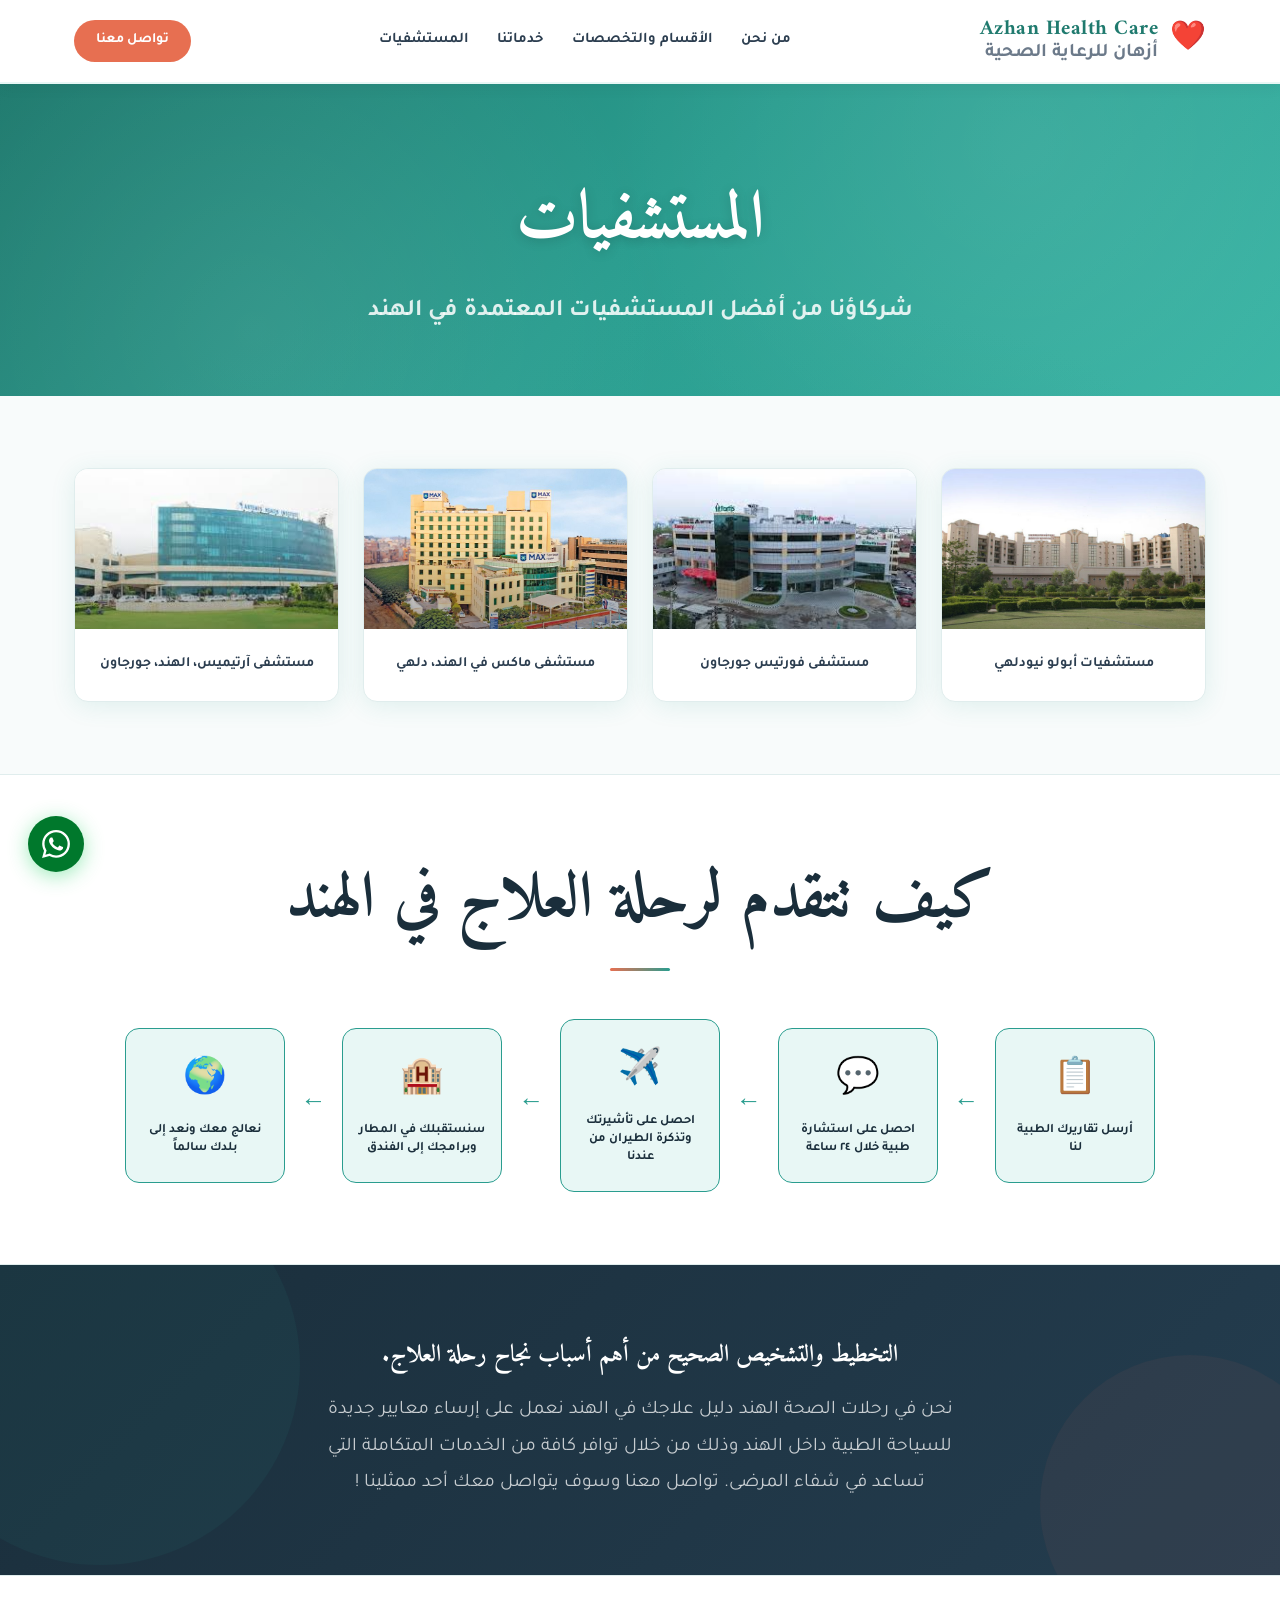
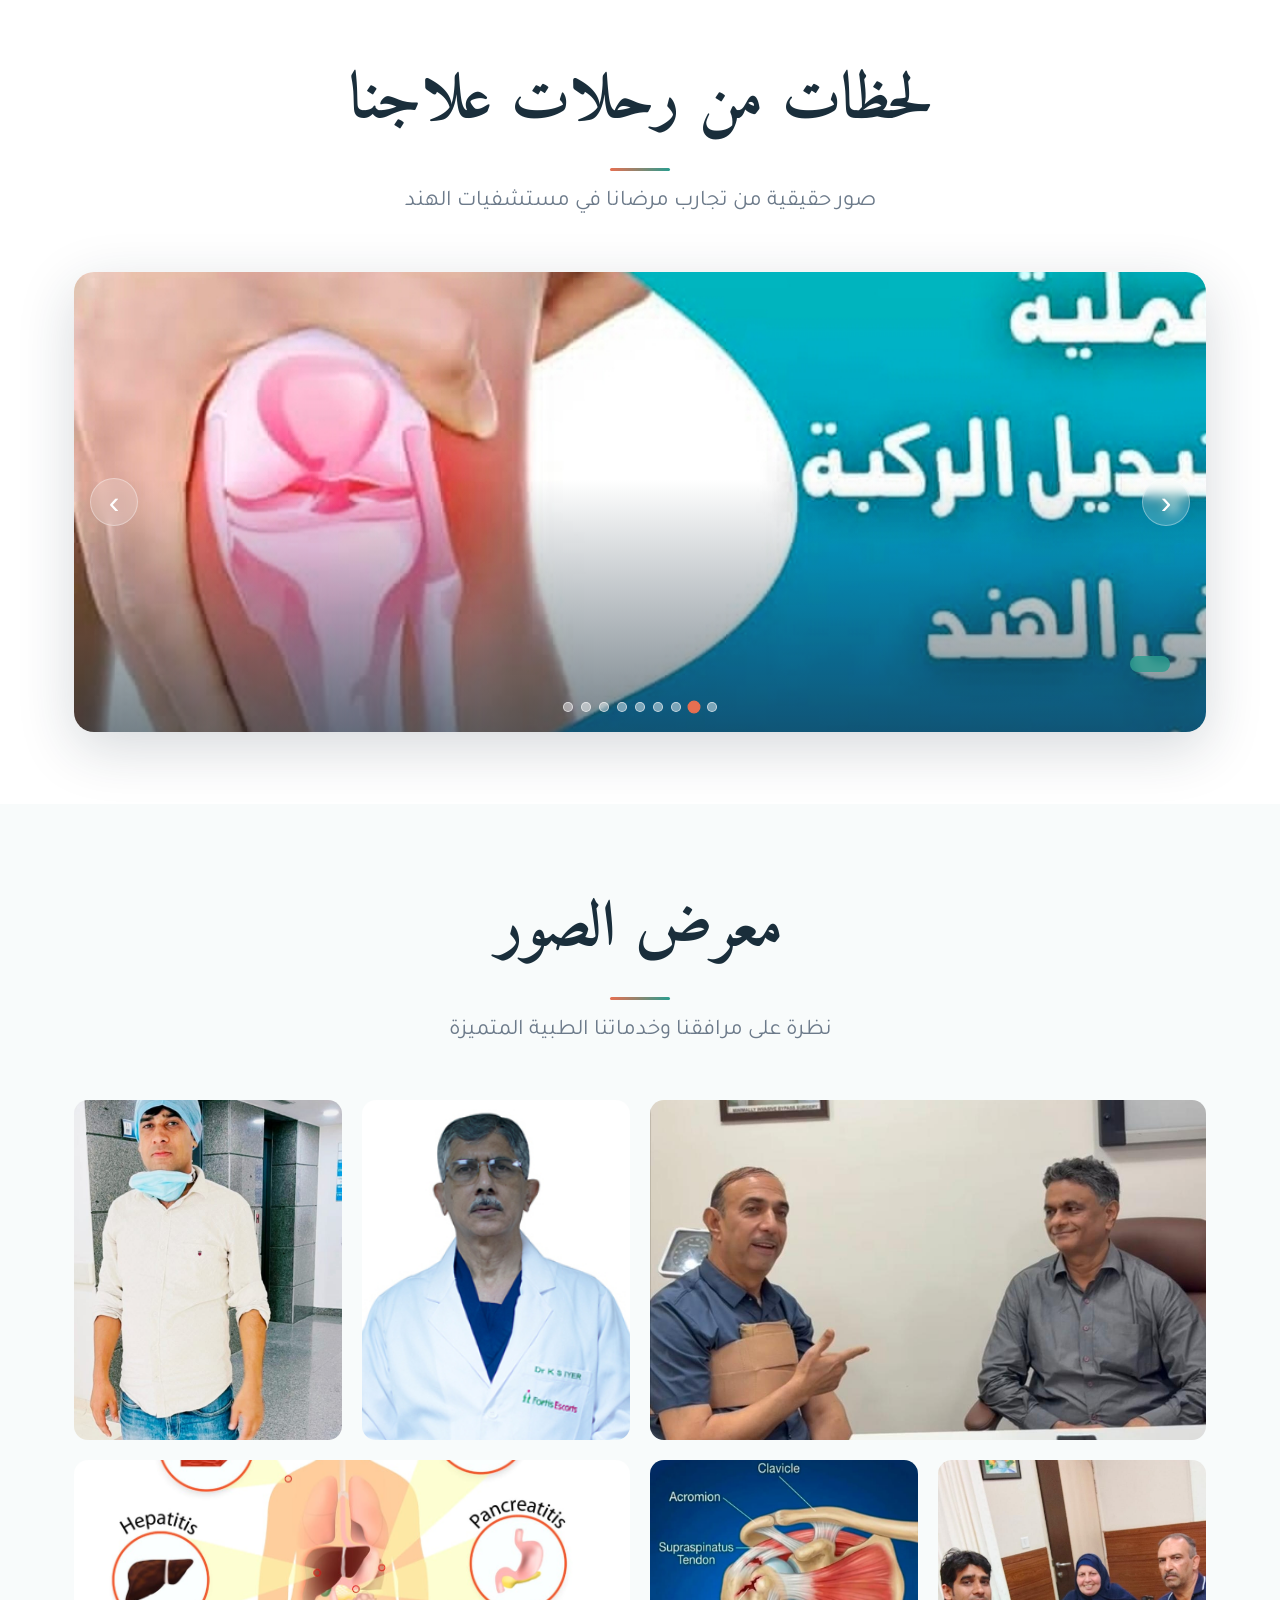
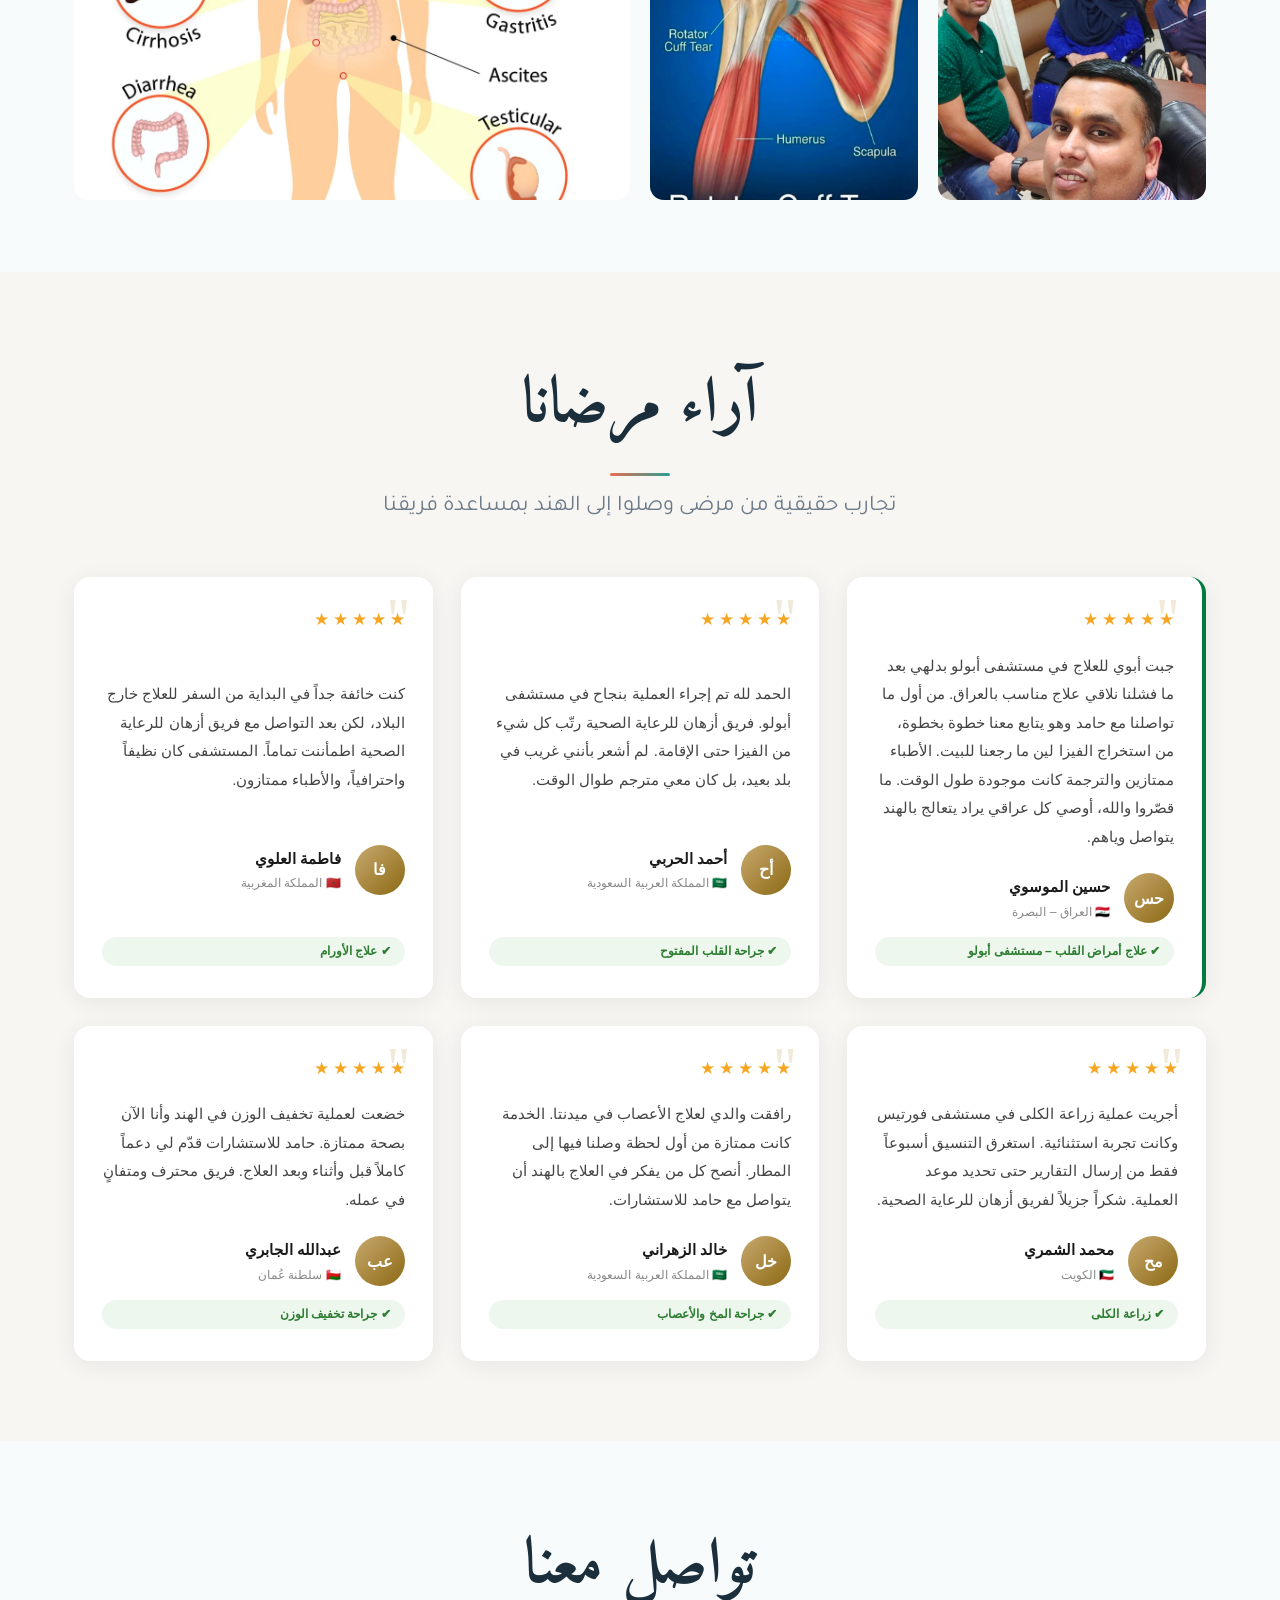
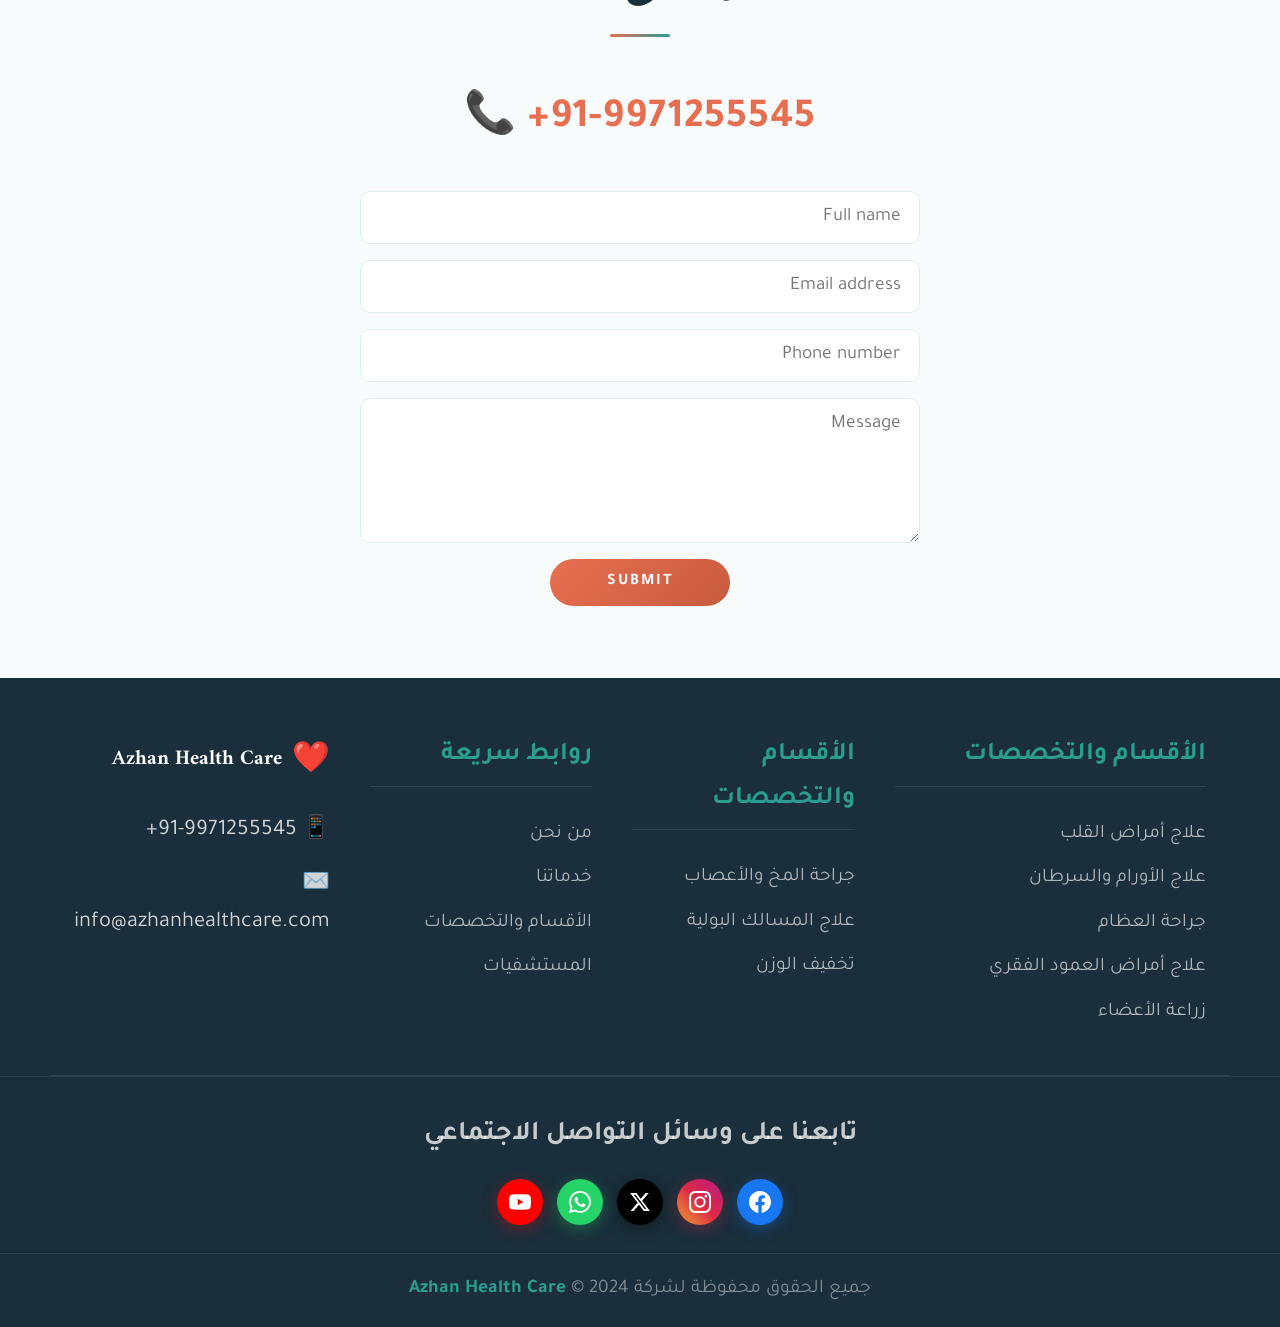
==== commit 914b2795: "add new design" ====
--- a/index.html
+++ b/index.html
@@ -430,10 +430,10 @@
       </div>
       <div class="footer-col">
         <div class="footer-logo">
-          <span class="logo-icon">✦</span>
+          <span class="logo-icon">❤️</span>
           <span>Azhan Health Care</span>
         </div>
-        <p>📱 +91-9971255545</p>
+        <p>📱 91-9971255545+</p>
         <p>✉️ info@azhanhealthcare.com</p>
       </div>
     </div>
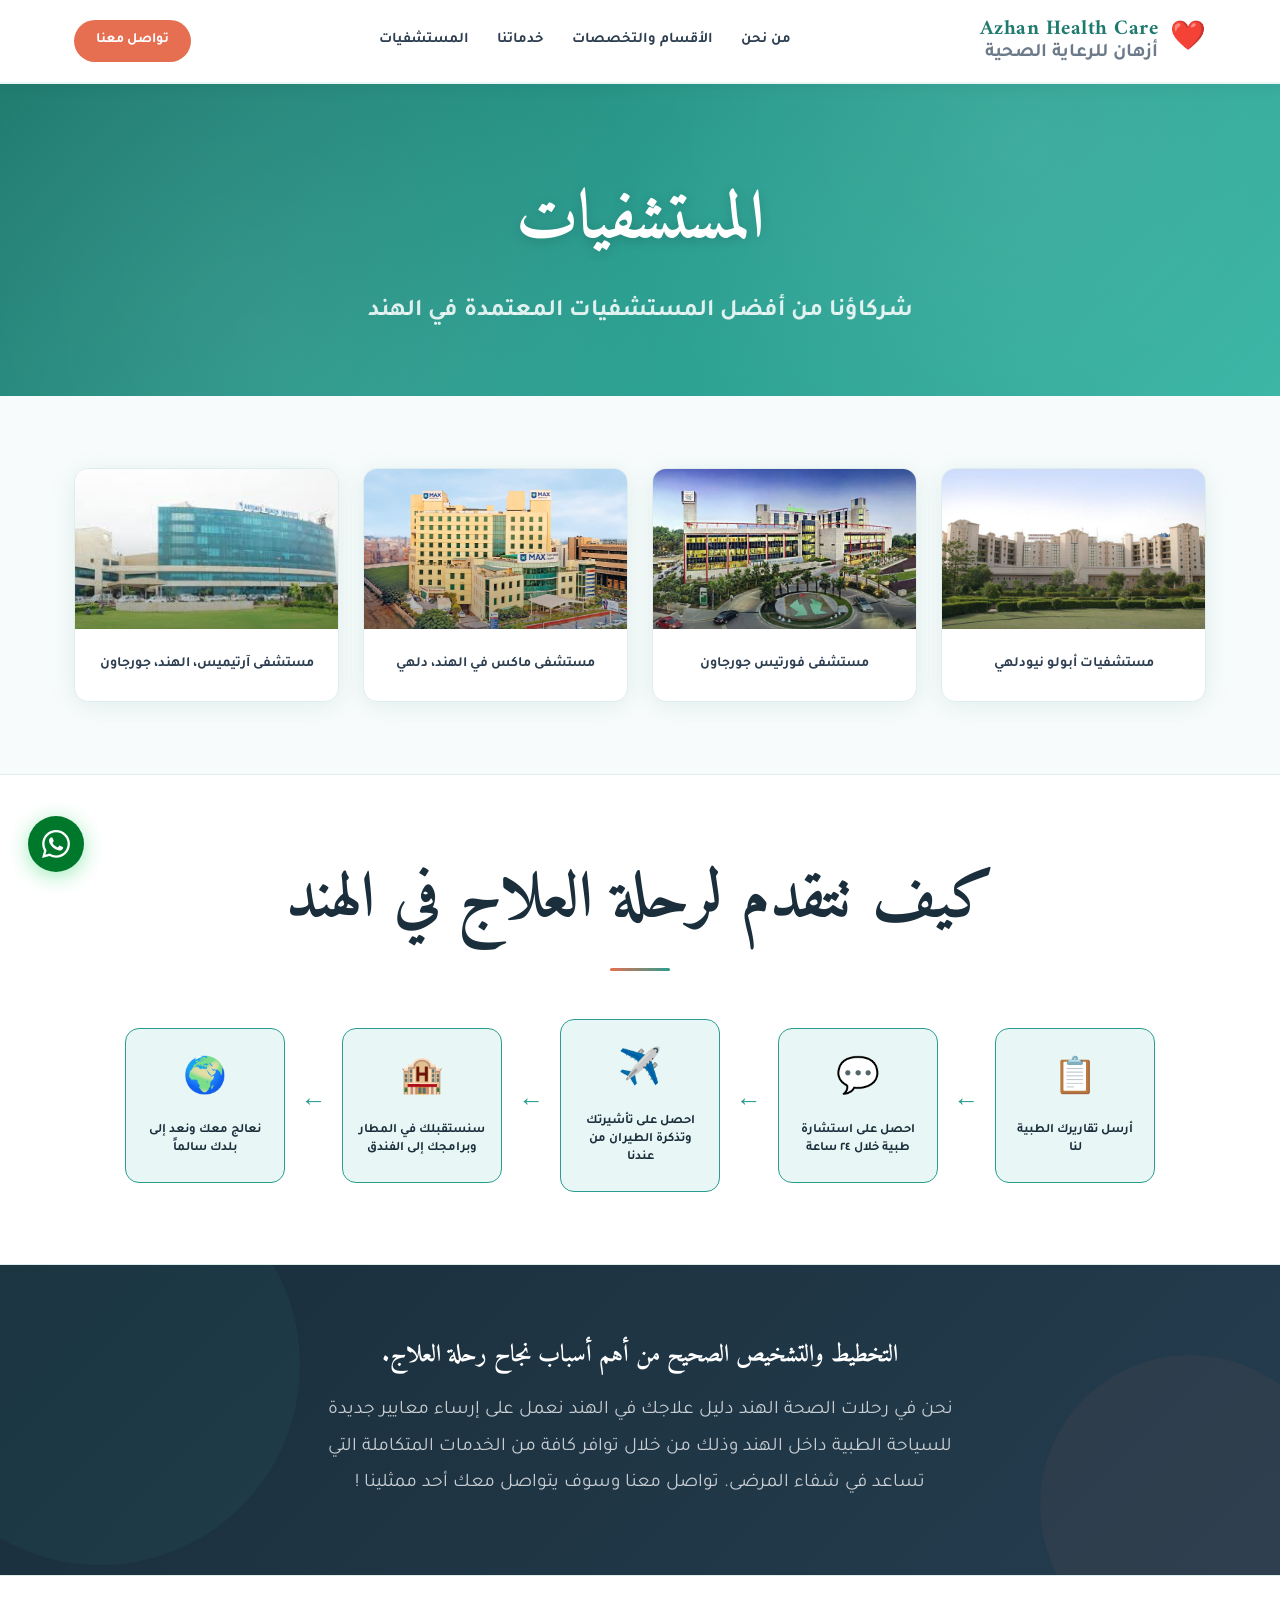
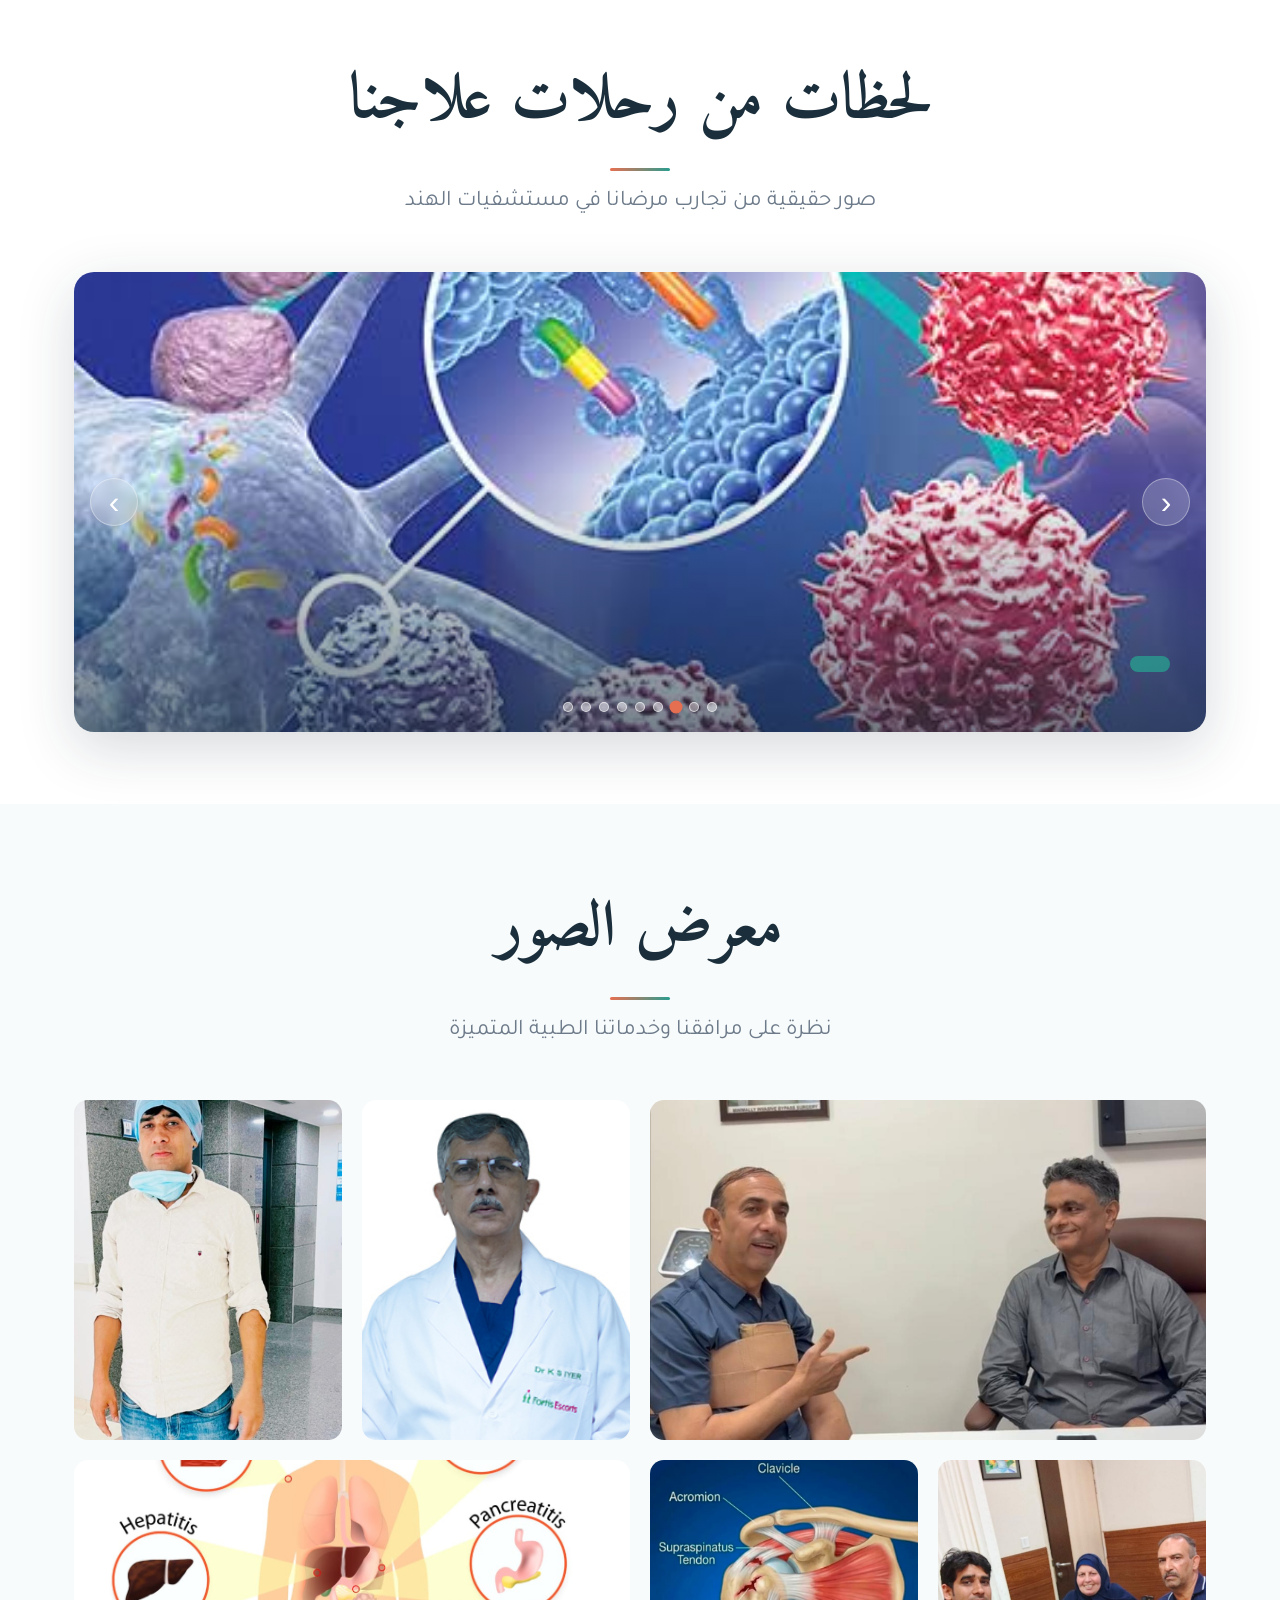
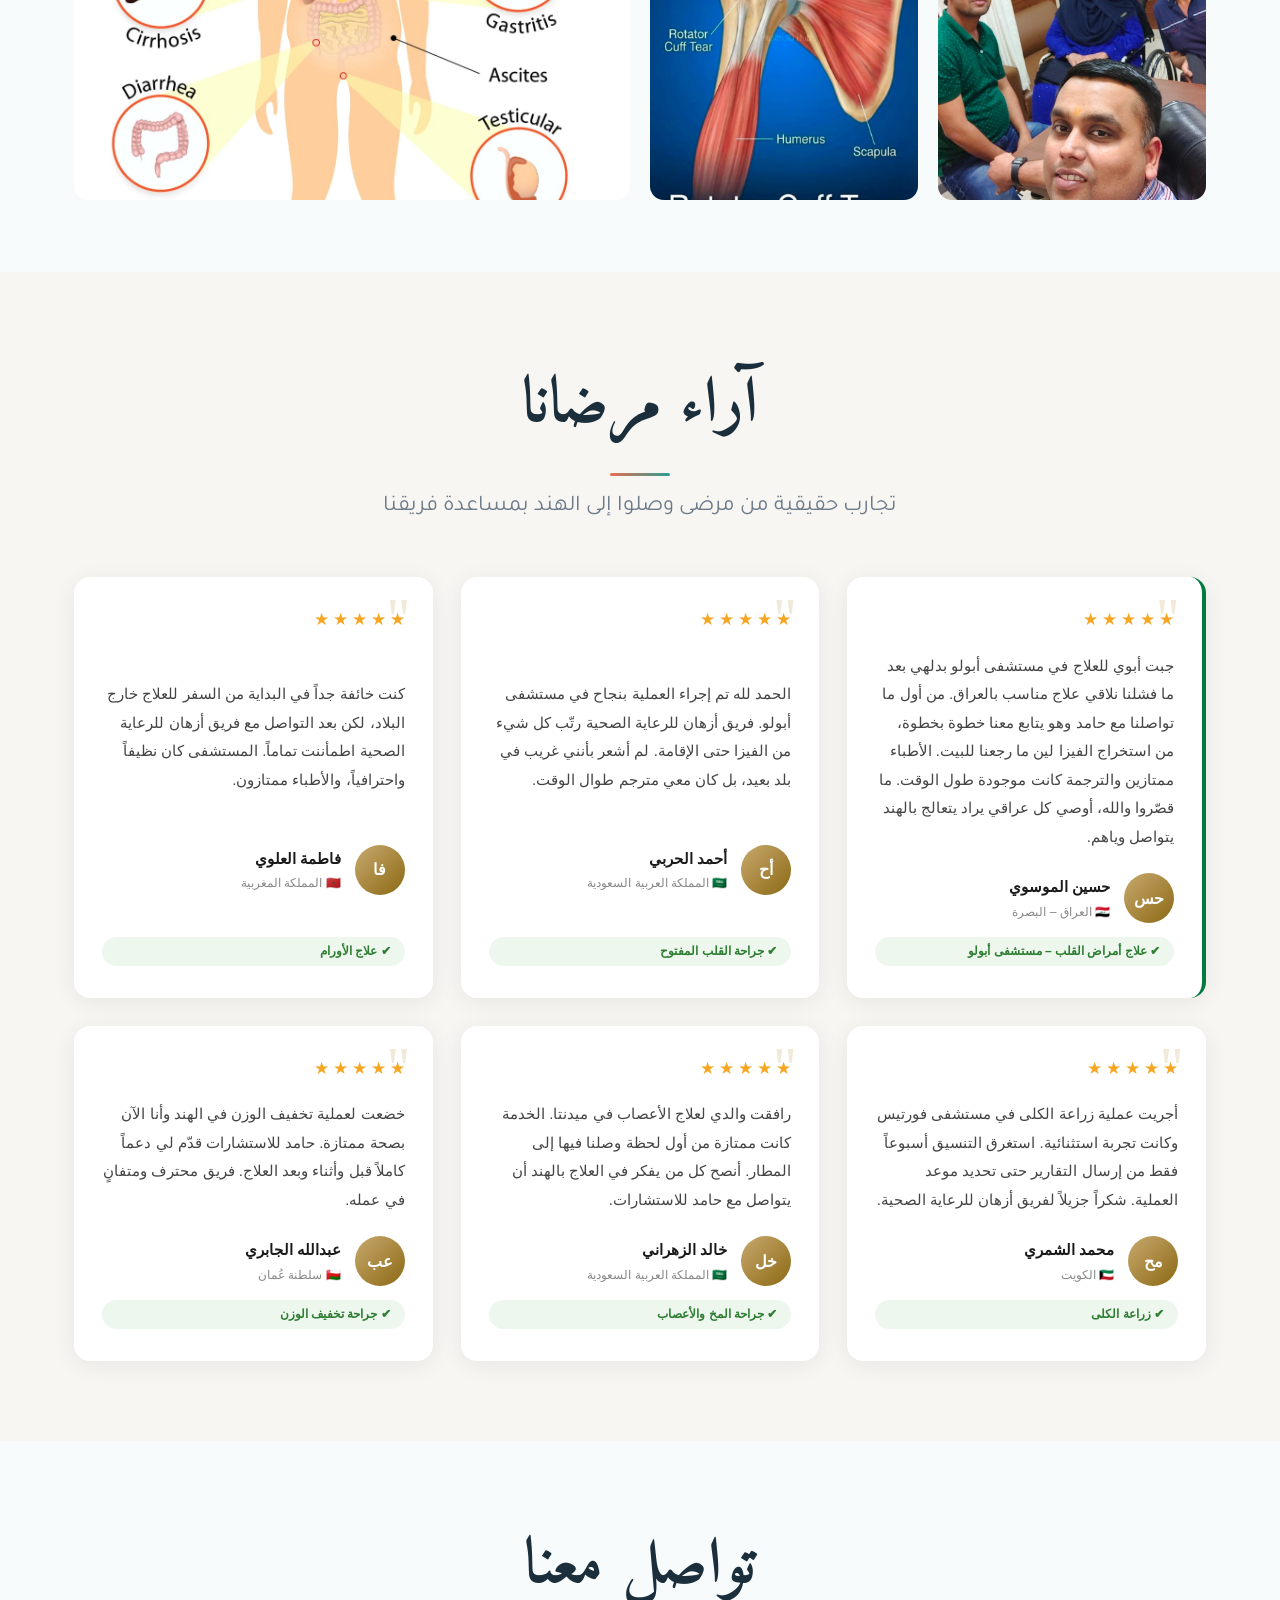
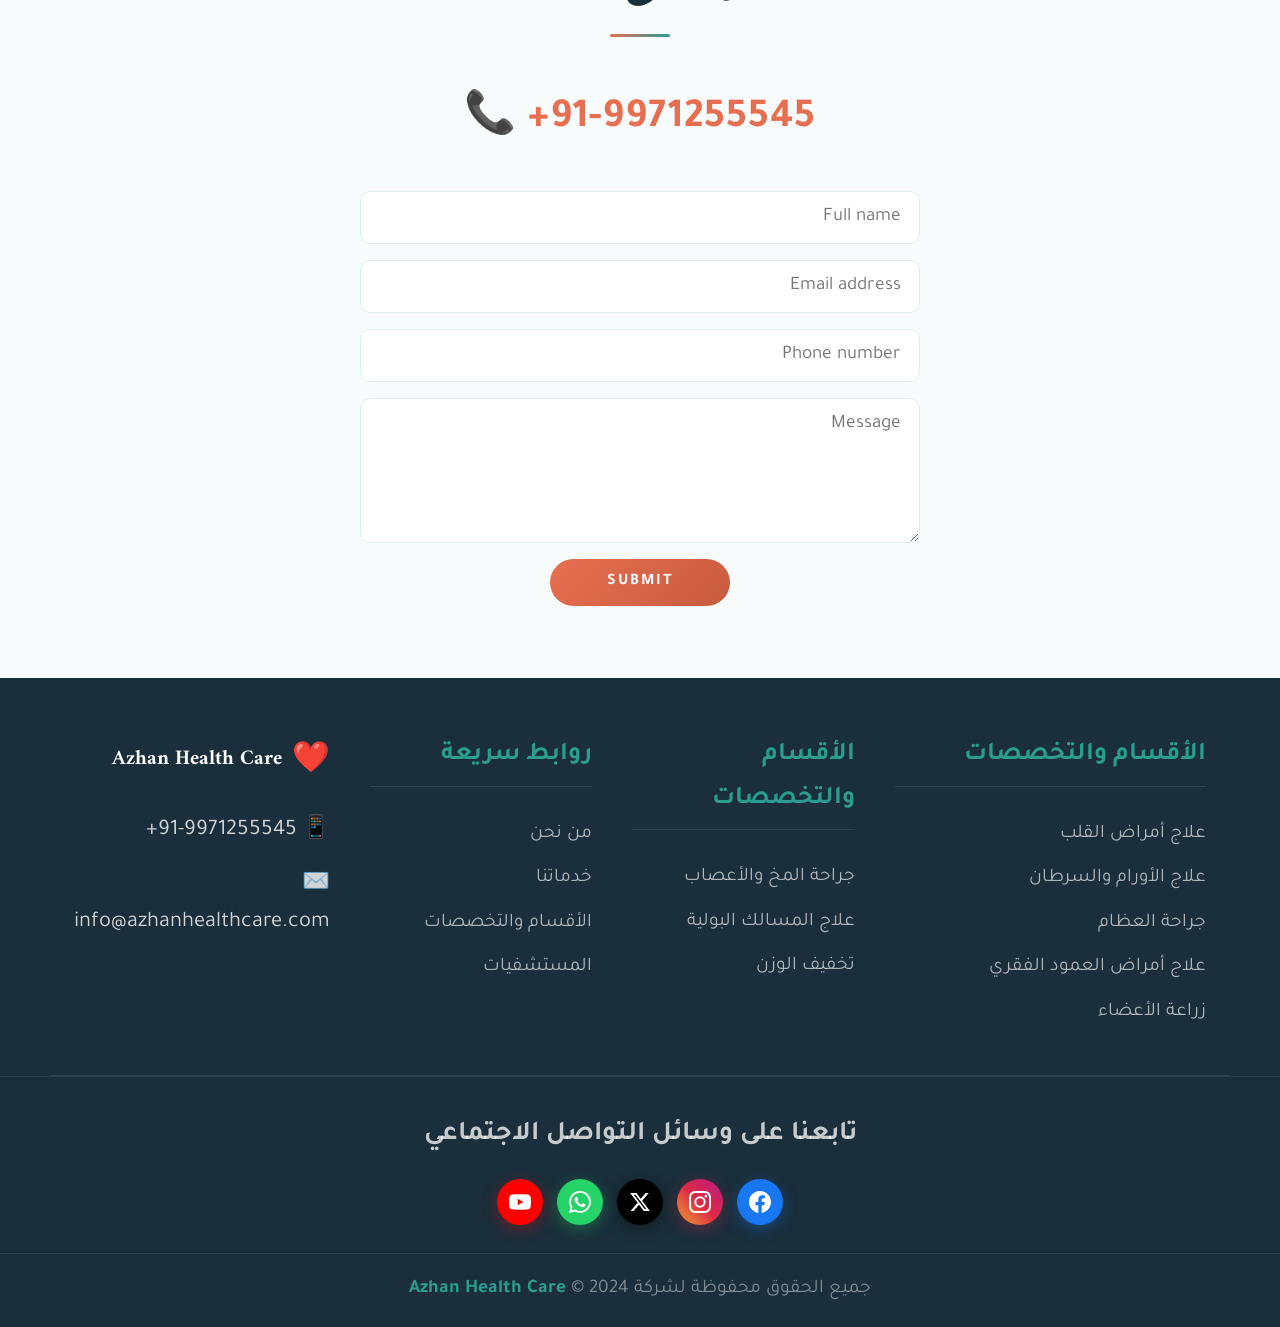
==== commit 2ae4d091: "add new design" ====
--- a/index.html
+++ b/index.html
@@ -159,7 +159,7 @@
           <div class="card-body"><h3>مستشفيات أبولو نيودلهي</h3></div>
         </div>
         <div class="card">
-          <div class="card-img" style="background-image:url('./images/fortis.jpg')"></div>
+          <div class="card-img" style="background-image:url('./images/fortis.jpeg')"></div>
           <div class="card-body"><h3>مستشفى فورتيس جورجاون</h3></div>
         </div>
         <!-- <div class="card">
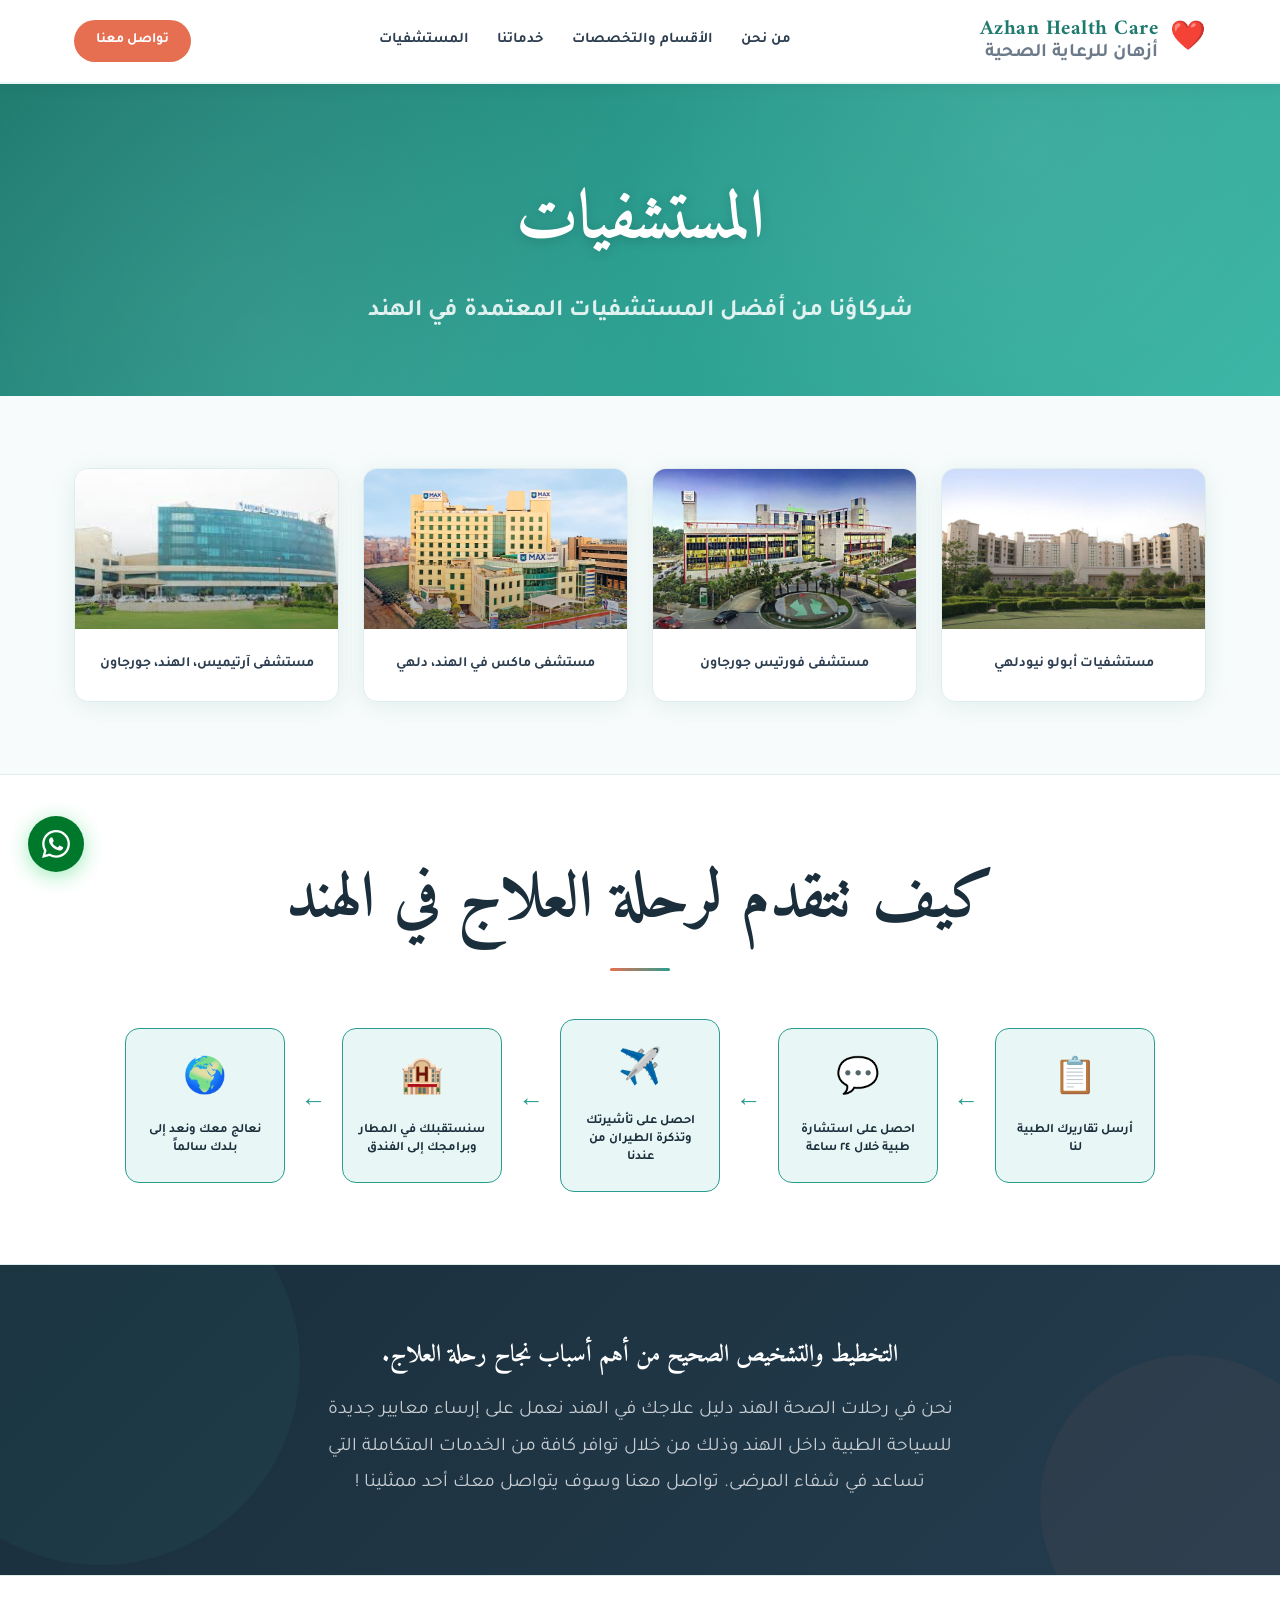
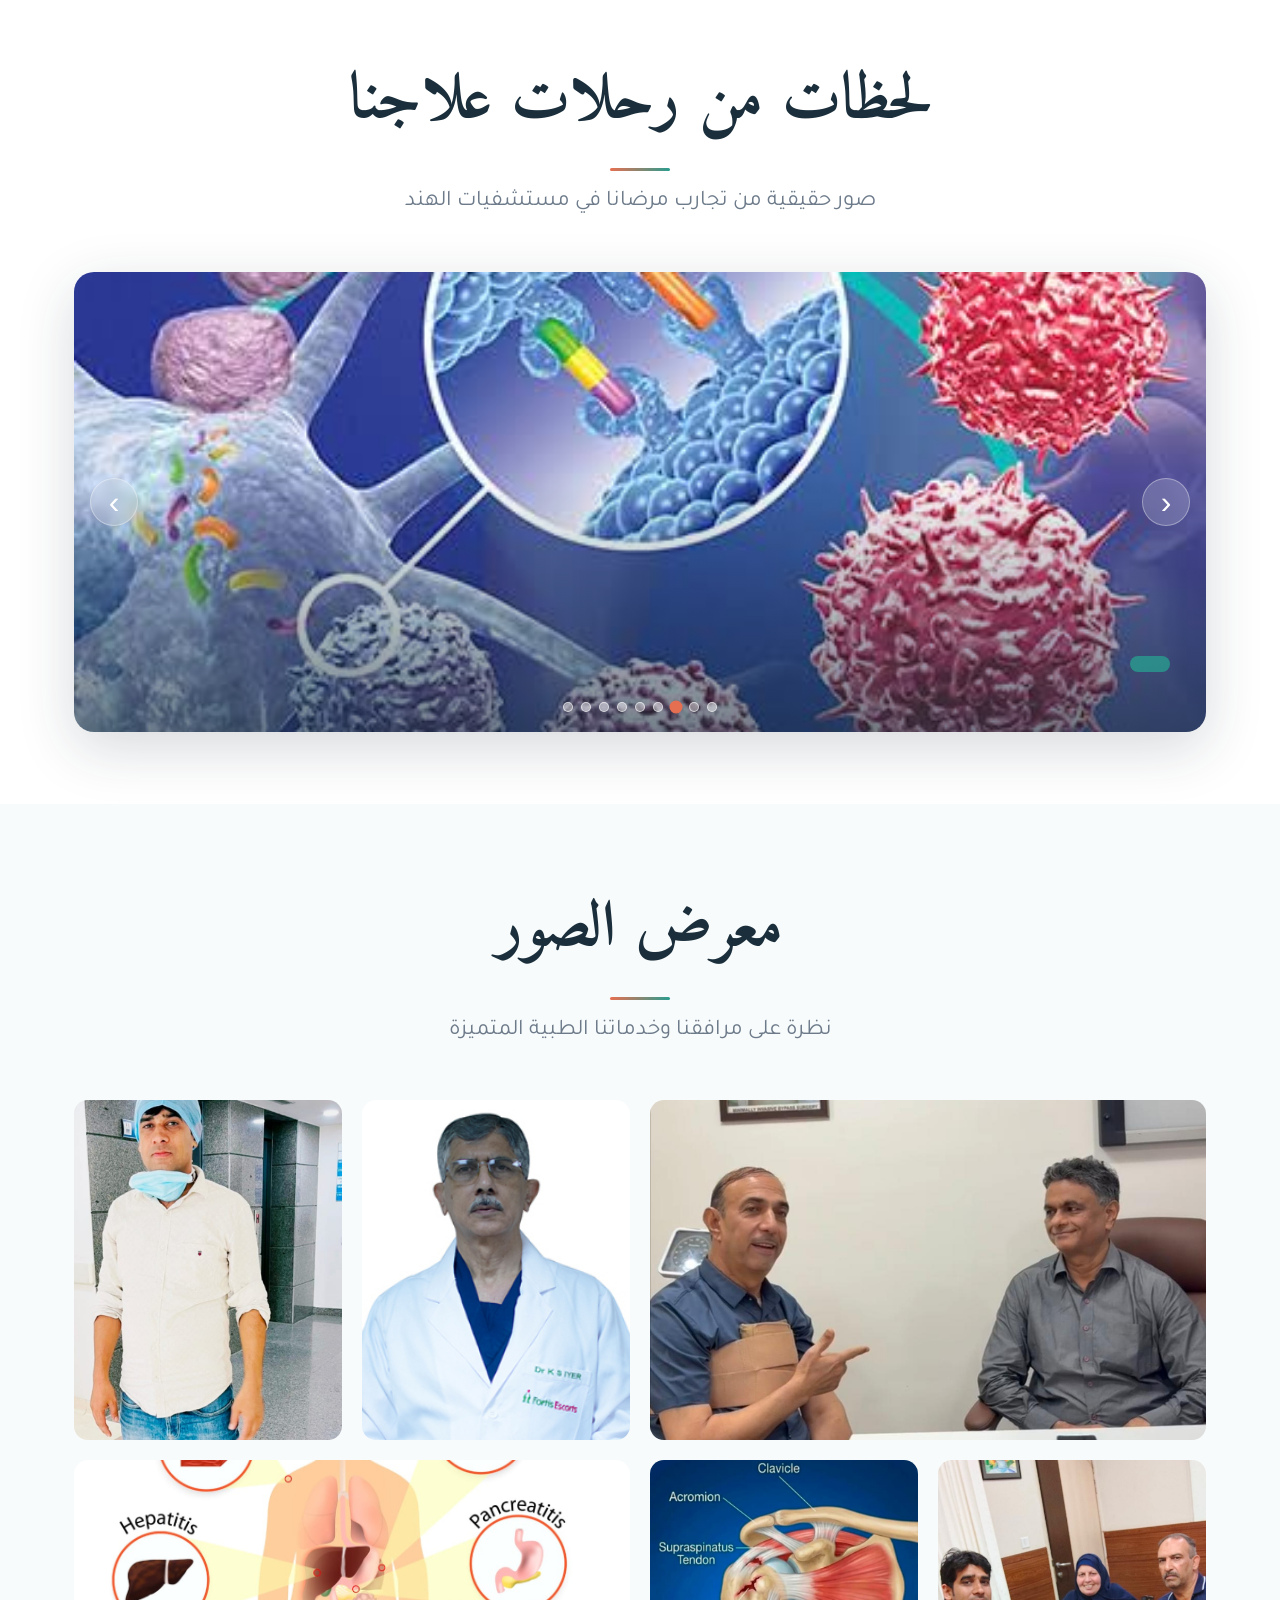
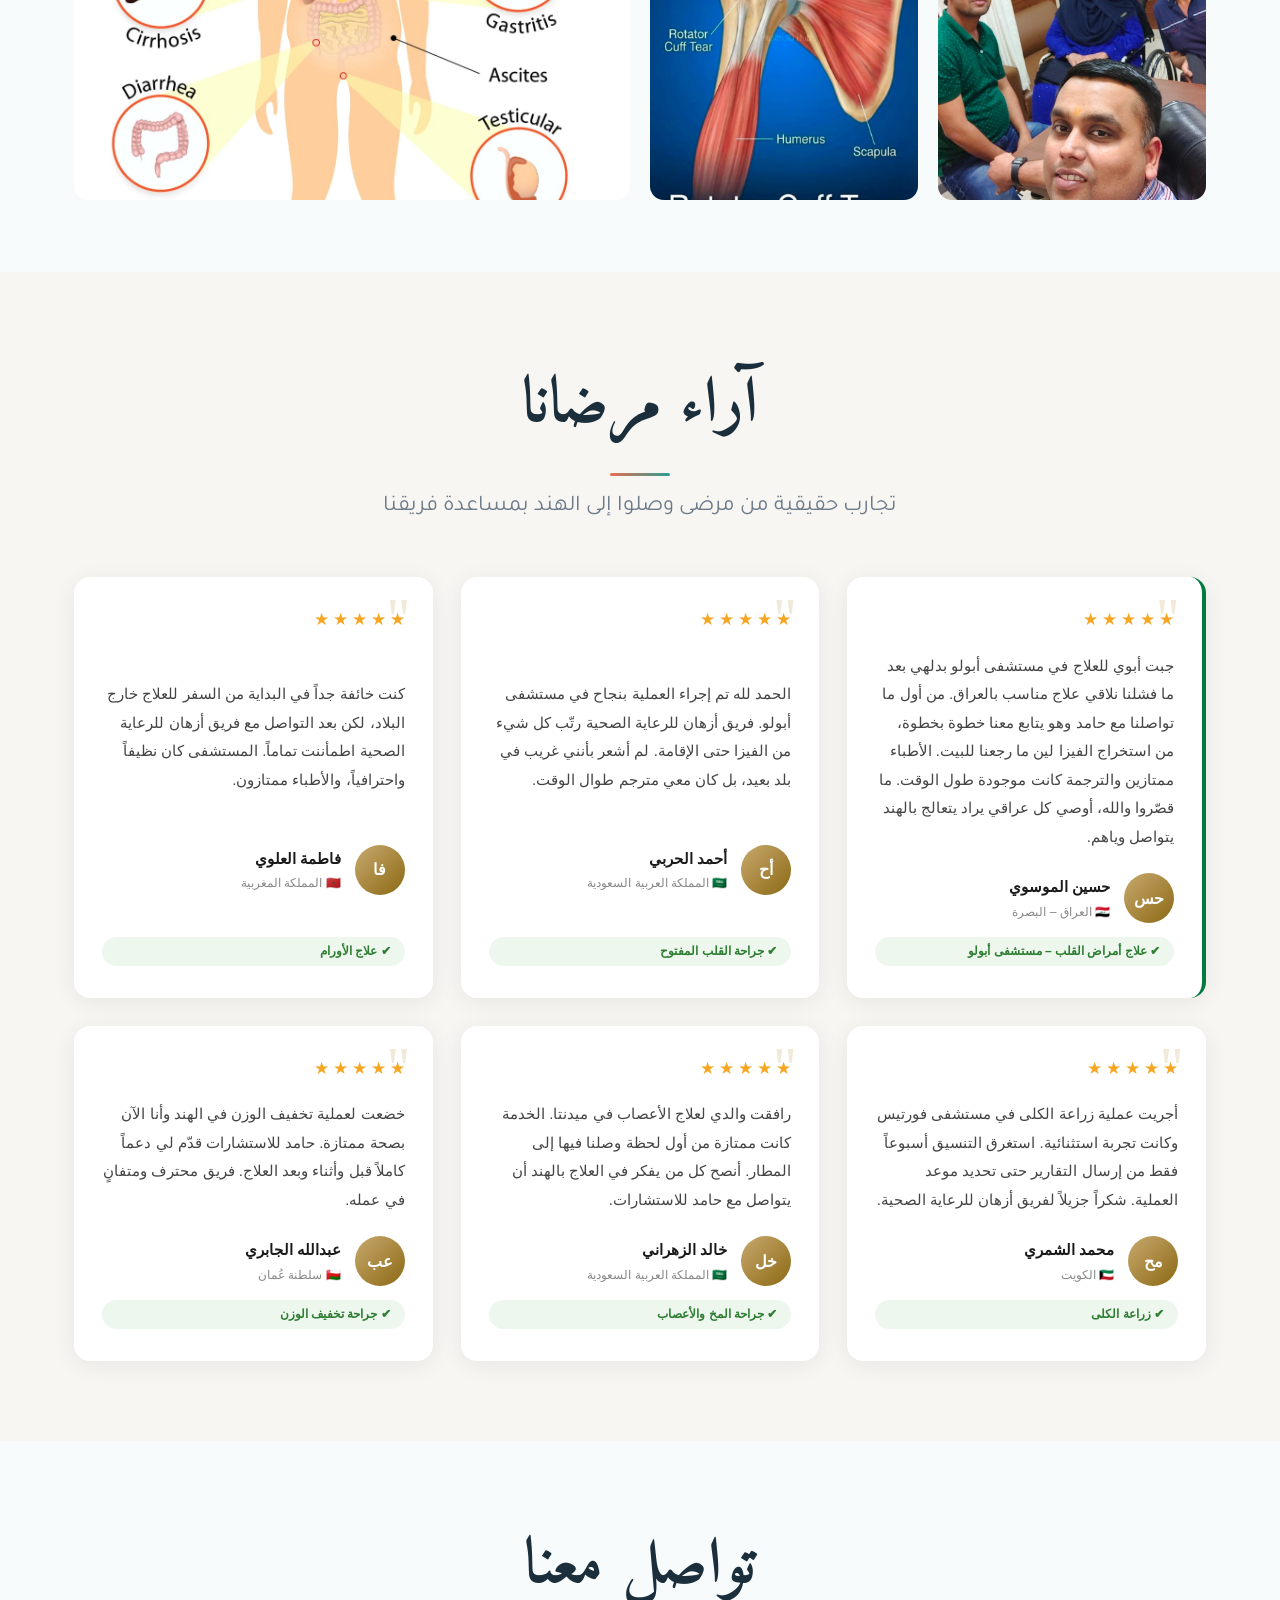
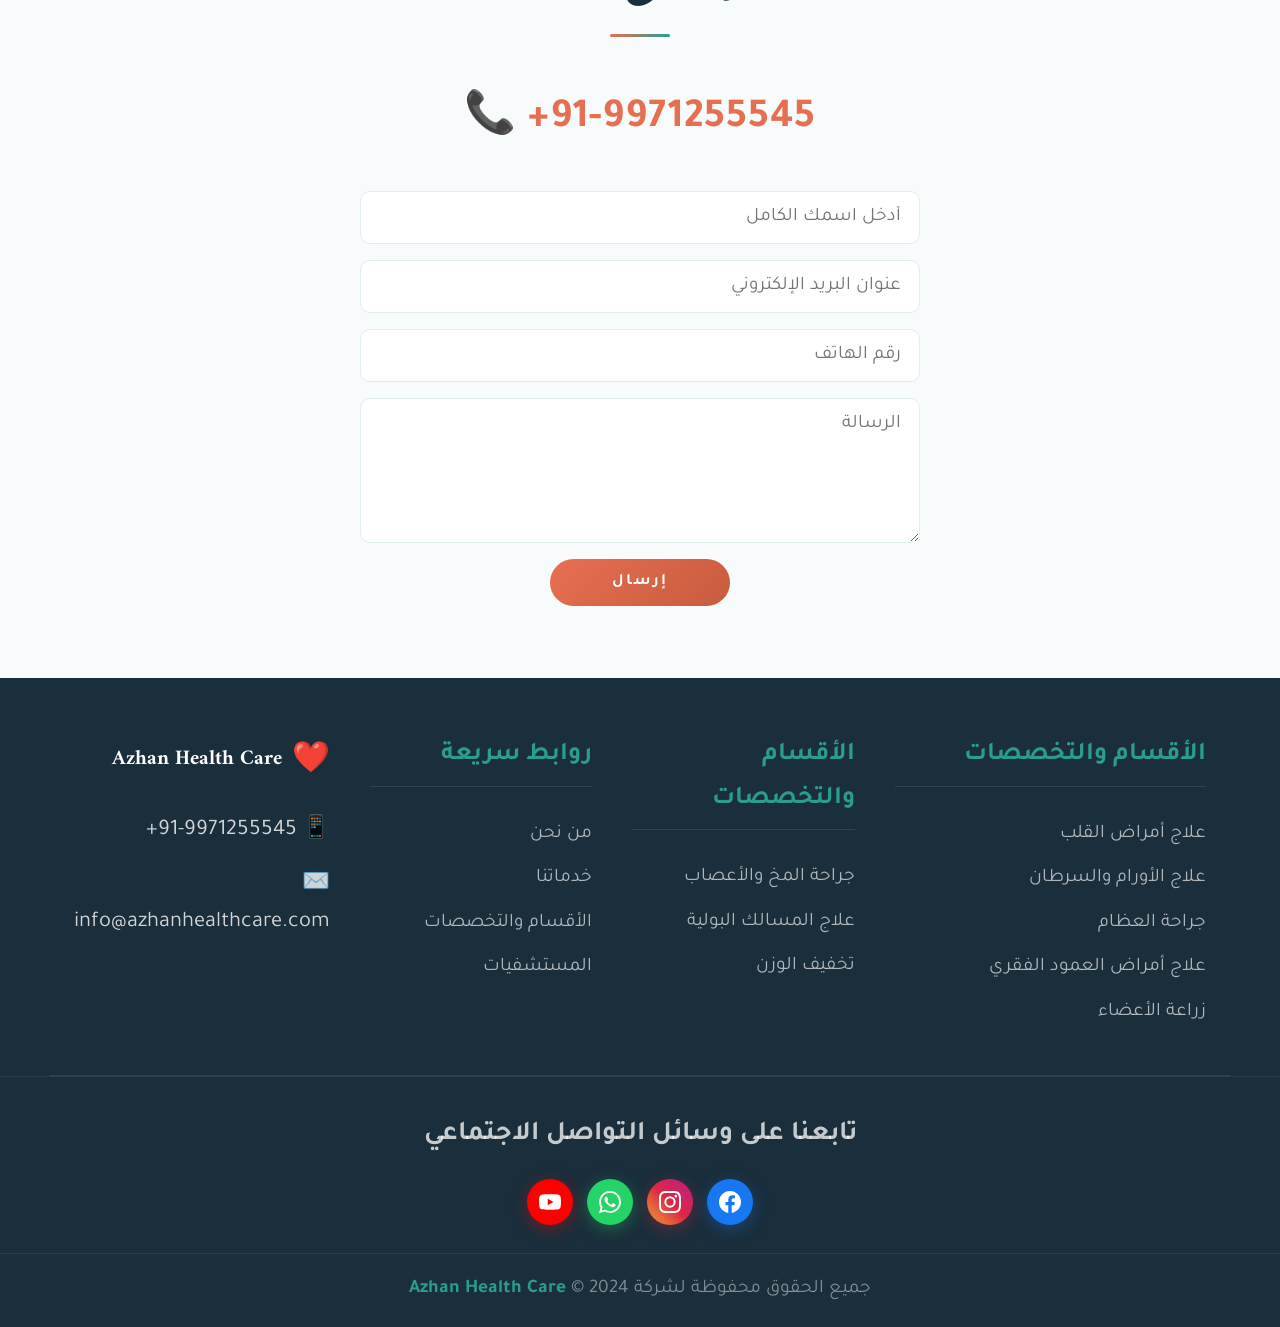
==== commit bc0ac638: "add new design" ====
--- a/index.html
+++ b/index.html
@@ -389,11 +389,11 @@
       </div>
       <div class="phone"> 91-9971255545+ 📞</div>
       <form class="contact-form" onsubmit="return false;">
-        <input type="text" placeholder="Full name" />
-        <input type="email" placeholder="Email address" />
-        <input type="tel" placeholder="Phone number" />
-        <textarea placeholder="Message" rows="5"></textarea>
-        <button type="submit" class="btn-submit">SUBMIT</button>
+        <input type="text" placeholder="أدخل اسمك الكامل" />
+        <input type="email" placeholder="عنوان البريد الإلكتروني" />
+        <input type="tel" placeholder="رقم الهاتف" />
+        <textarea placeholder="الرسالة" rows="5"></textarea>
+        <button type="submit" class="btn-submit">إرسال</button>
       </form>
     </div>
   </section>
@@ -447,14 +447,16 @@
         <a href="https://www.instagram.com/hamidahsan5312?igsh=MWJyZ3hvMDd4NWoy" class="social-icon instagram" title="إنستغرام">
           <svg viewBox="0 0 24 24" fill="currentColor" width="22" height="22"><path d="M12 2.163c3.204 0 3.584.012 4.85.07 3.252.148 4.771 1.691 4.919 4.919.058 1.265.069 1.645.069 4.849 0 3.205-.012 3.584-.069 4.849-.149 3.225-1.664 4.771-4.919 4.919-1.266.058-1.644.07-4.85.07-3.204 0-3.584-.012-4.849-.07-3.26-.149-4.771-1.699-4.919-4.92-.058-1.265-.07-1.644-.07-4.849 0-3.204.013-3.583.07-4.849.149-3.227 1.664-4.771 4.919-4.919 1.266-.057 1.645-.069 4.849-.069zM12 0C8.741 0 8.333.014 7.053.072 2.695.272.273 2.69.073 7.052.014 8.333 0 8.741 0 12c0 3.259.014 3.668.072 4.948.2 4.358 2.618 6.78 6.98 6.98C8.333 23.986 8.741 24 12 24c3.259 0 3.668-.014 4.948-.072 4.354-.2 6.782-2.618 6.979-6.98.059-1.28.073-1.689.073-4.948 0-3.259-.014-3.667-.072-4.947-.196-4.354-2.617-6.78-6.979-6.98C15.668.014 15.259 0 12 0zm0 5.838a6.162 6.162 0 100 12.324 6.162 6.162 0 000-12.324zM12 16a4 4 0 110-8 4 4 0 010 8zm6.406-11.845a1.44 1.44 0 100 2.881 1.44 1.44 0 000-2.881z"/></svg>
         </a>
+<!-- 
         <a href="#" class="social-icon twitter" title="تويتر / إكس">
           <svg viewBox="0 0 24 24" fill="currentColor" width="22" height="22"><path d="M18.244 2.25h3.308l-7.227 8.26 8.502 11.24H16.17l-5.214-6.817L4.99 21.75H1.68l7.73-8.835L1.254 2.25H8.08l4.713 6.231zm-1.161 17.52h1.833L7.084 4.126H5.117z"/></svg>
         </a>
+         -->
         <a href="https://wa.me/919971255545" class="social-icon whatsapp" title="واتساب">
           <svg viewBox="0 0 24 24" fill="currentColor" width="22" height="22"><path d="M17.472 14.382c-.297-.149-1.758-.867-2.03-.967-.273-.099-.471-.148-.67.15-.197.297-.767.966-.94 1.164-.173.199-.347.223-.644.075-.297-.15-1.255-.463-2.39-1.475-.883-.788-1.48-1.761-1.653-2.059-.173-.297-.018-.458.13-.606.134-.133.298-.347.446-.52.149-.174.198-.298.298-.497.099-.198.05-.371-.025-.52-.075-.149-.669-1.612-.916-2.207-.242-.579-.487-.5-.669-.51-.173-.008-.371-.01-.57-.01-.198 0-.52.074-.792.372-.272.297-1.04 1.016-1.04 2.479 0 1.462 1.065 2.875 1.213 3.074.149.198 2.096 3.2 5.077 4.487.709.306 1.262.489 1.694.625.712.227 1.36.195 1.871.118.571-.085 1.758-.719 2.006-1.413.248-.694.248-1.289.173-1.413-.074-.124-.272-.198-.57-.347m-5.421 7.403h-.004a9.87 9.87 0 01-5.031-1.378l-.361-.214-3.741.982.998-3.648-.235-.374a9.86 9.86 0 01-1.51-5.26c.001-5.45 4.436-9.884 9.888-9.884 2.64 0 5.122 1.03 6.988 2.898a9.825 9.825 0 012.893 6.994c-.003 5.45-4.437 9.884-9.885 9.884m8.413-18.297A11.815 11.815 0 0012.05 0C5.495 0 .16 5.335.157 11.892c0 2.096.547 4.142 1.588 5.945L.057 24l6.305-1.654a11.882 11.882 0 005.683 1.448h.005c6.554 0 11.89-5.335 11.893-11.893a11.821 11.821 0 00-3.48-8.413Z"/></svg>
         </a>
         <!-- YouTube (NEW) -->
-        <a href="#" class="social-icon youtube" title="يوتيوب">
+        <a href="https://youtube.com/@hamidahsan86?si=clgew87Ci1i9duwv" class="social-icon youtube" title="يوتيوب">
           <svg viewBox="0 0 24 24" fill="currentColor" width="22" height="22"><path d="M23.498 6.186a3.016 3.016 0 0 0-2.122-2.136C19.505 3.545 12 3.545 12 3.545s-7.505 0-9.377.505A3.017 3.017 0 0 0 .502 6.186C0 8.07 0 12 0 12s0 3.93.502 5.814a3.016 3.016 0 0 0 2.122 2.136c1.871.505 9.376.505 9.376.505s7.505 0 9.377-.505a3.015 3.015 0 0 0 2.122-2.136C24 15.93 24 12 24 12s0-3.93-.502-5.814zM9.545 15.568V8.432L15.818 12l-6.273 3.568z"/></svg>
         </a>
       </div>
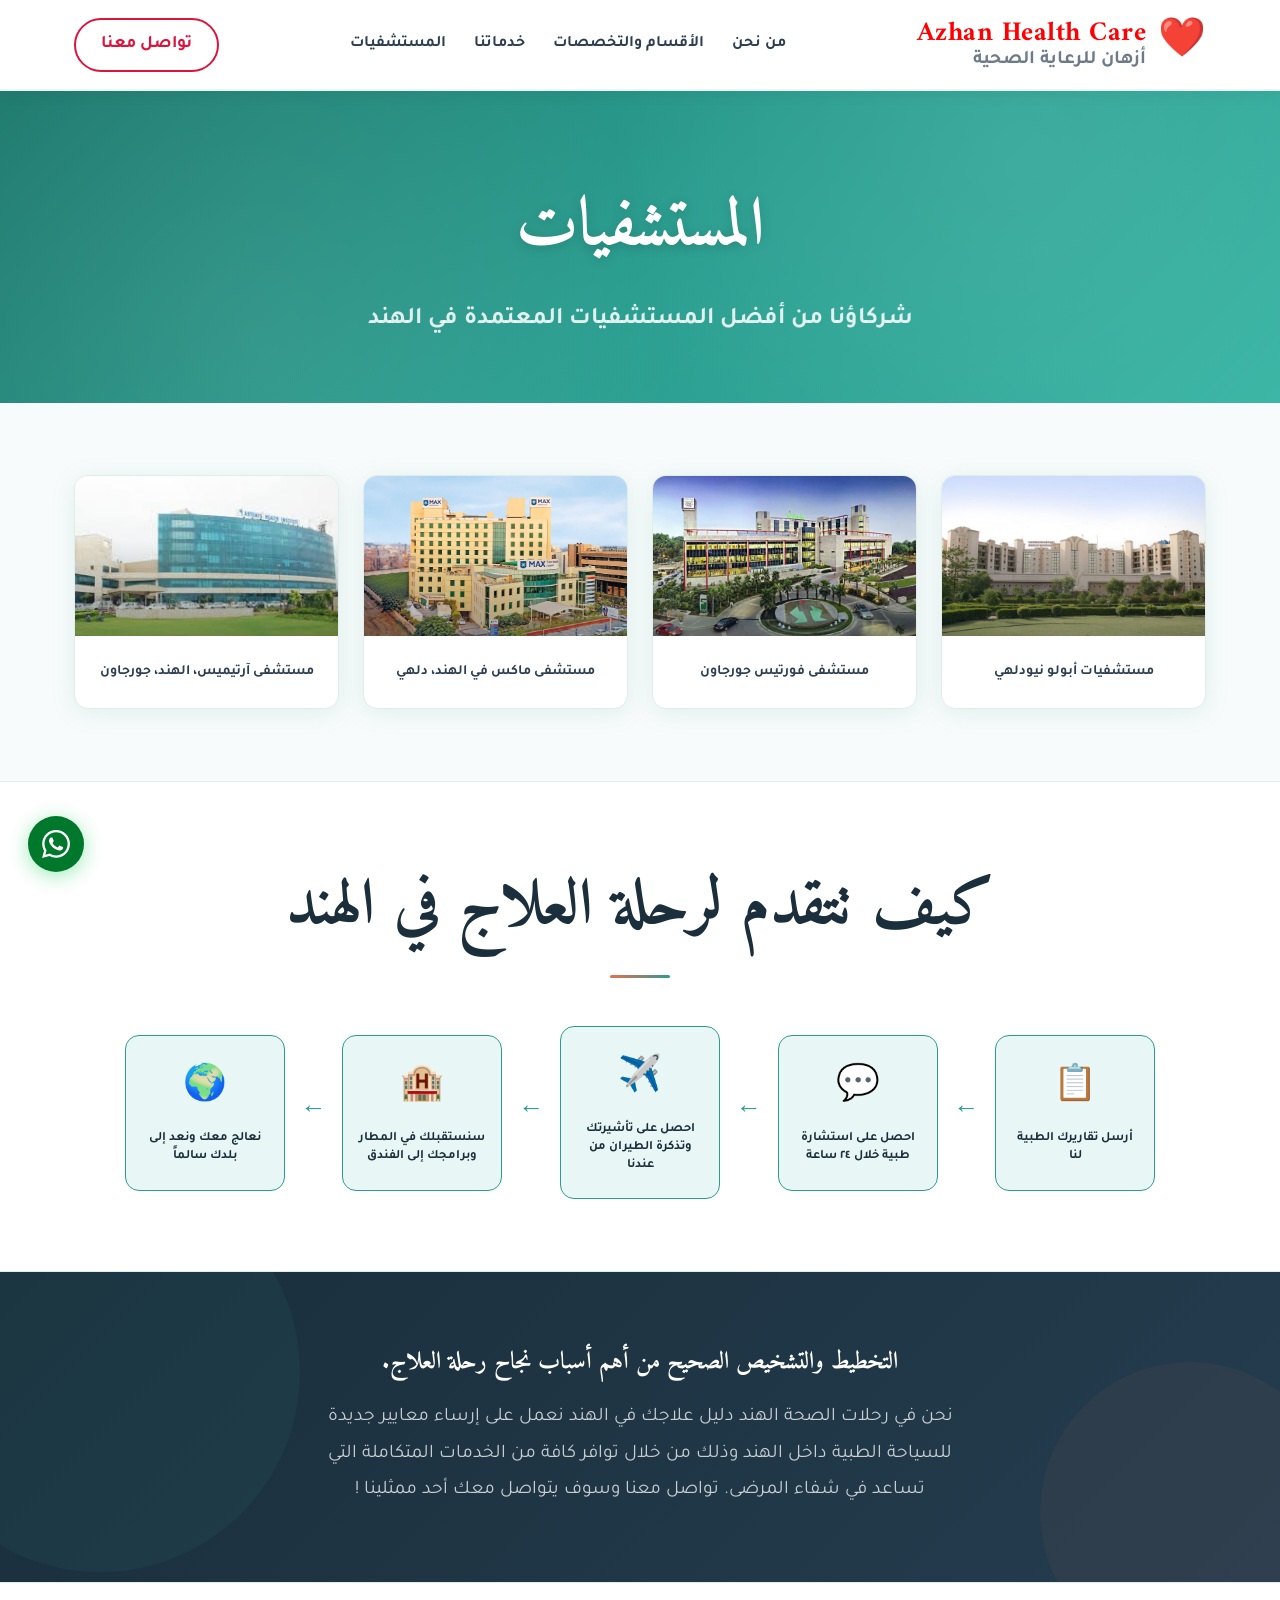
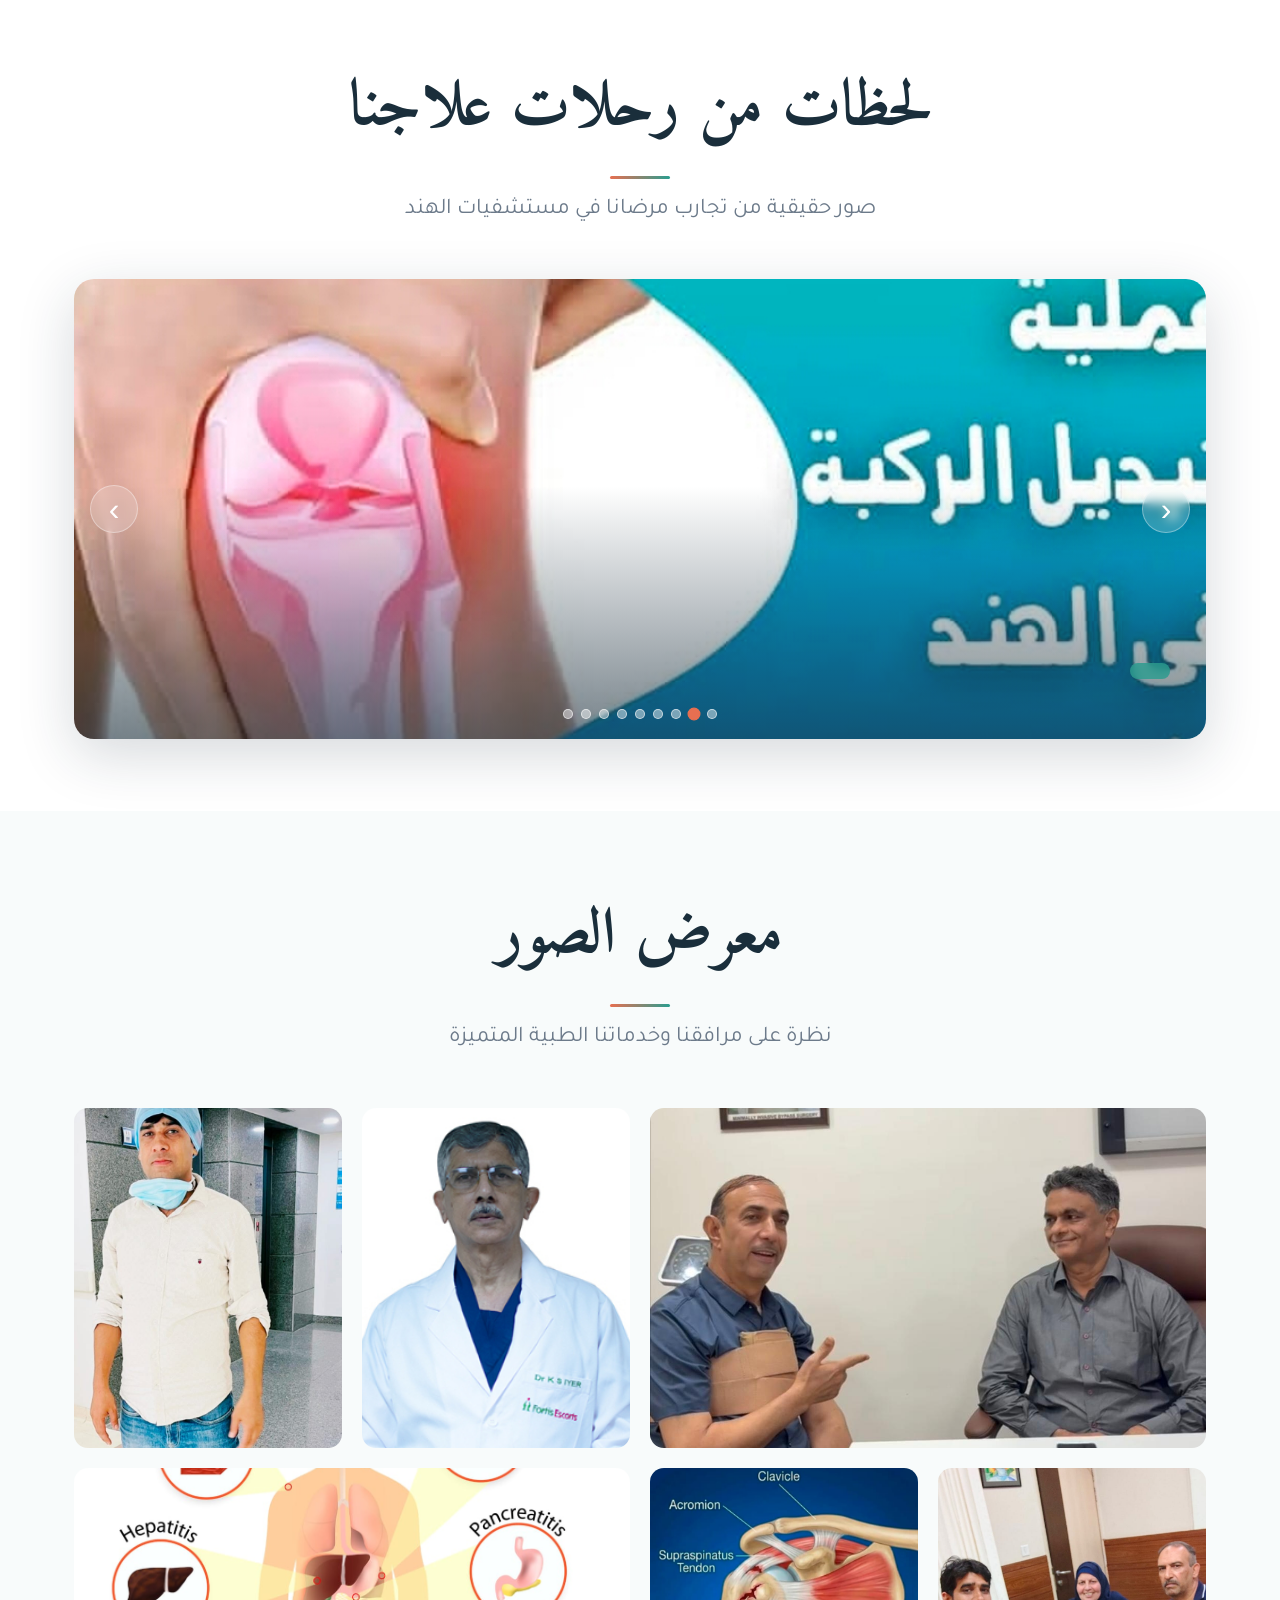
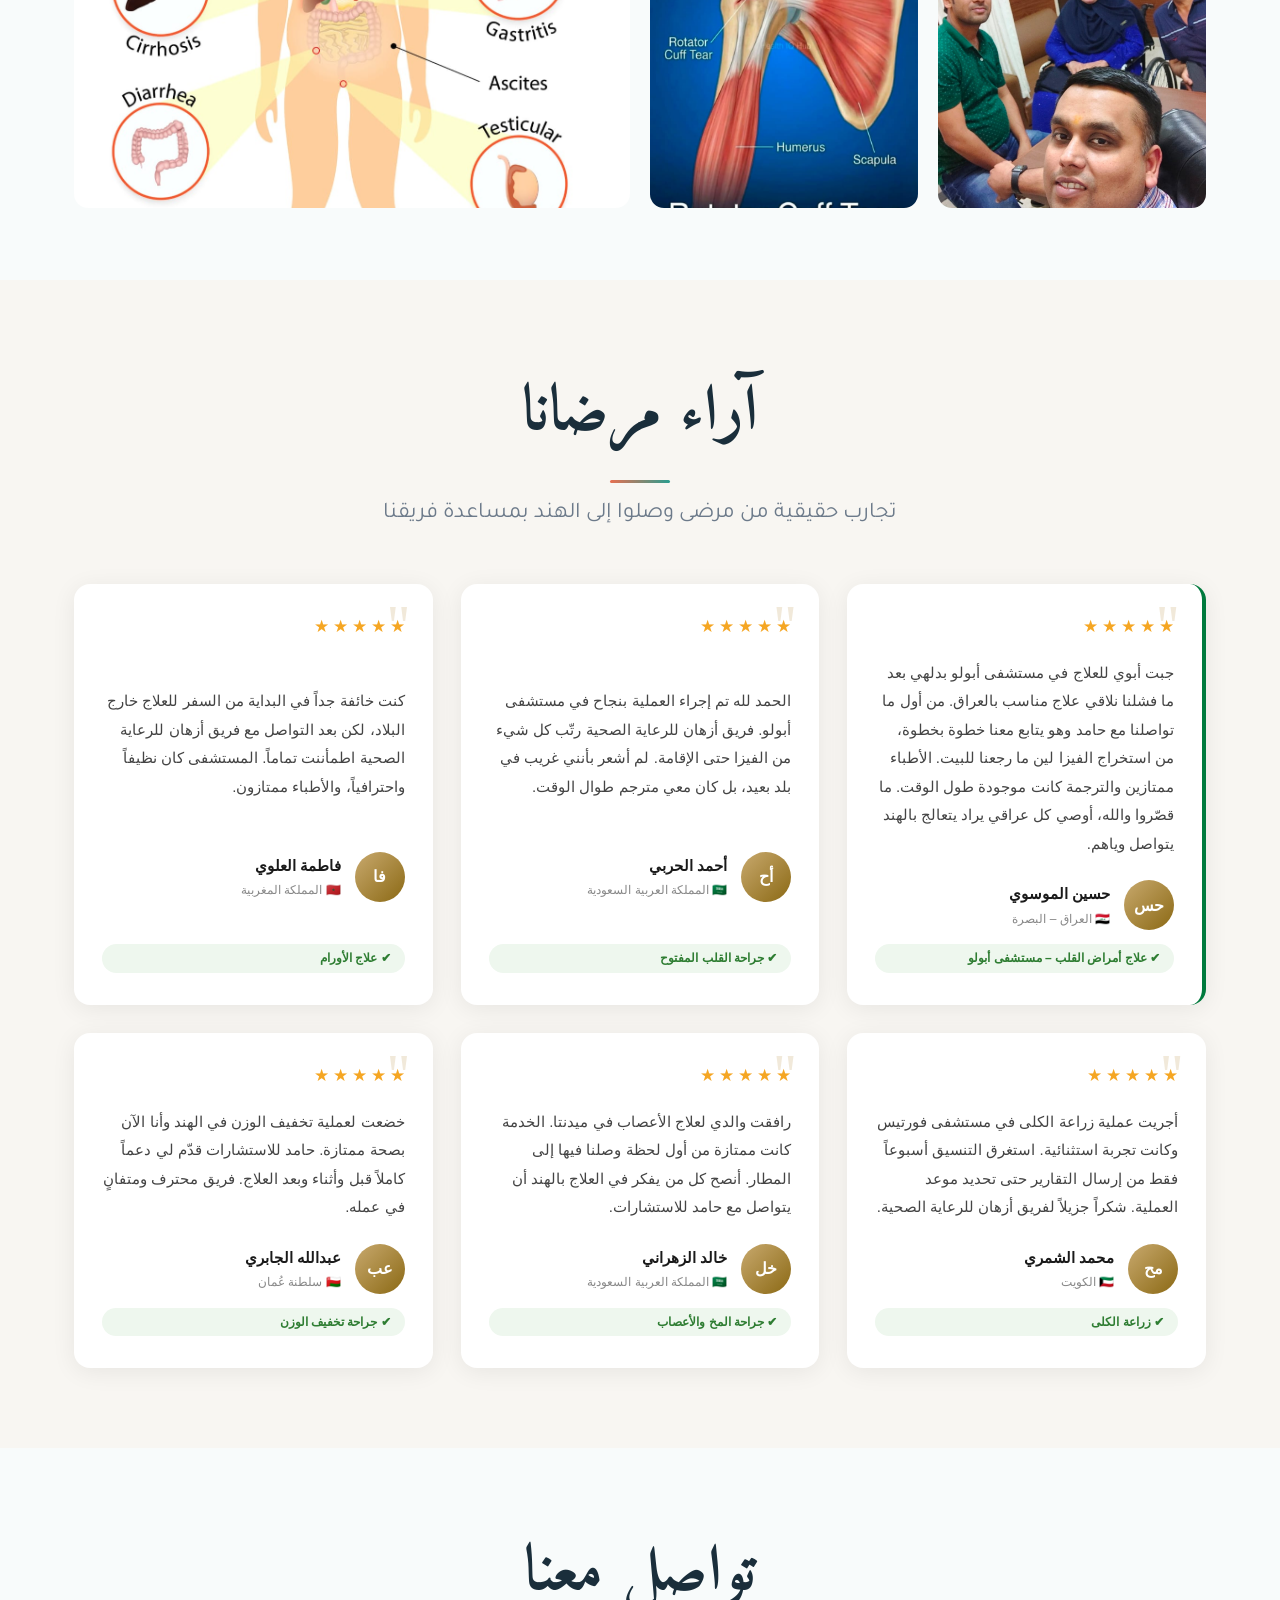
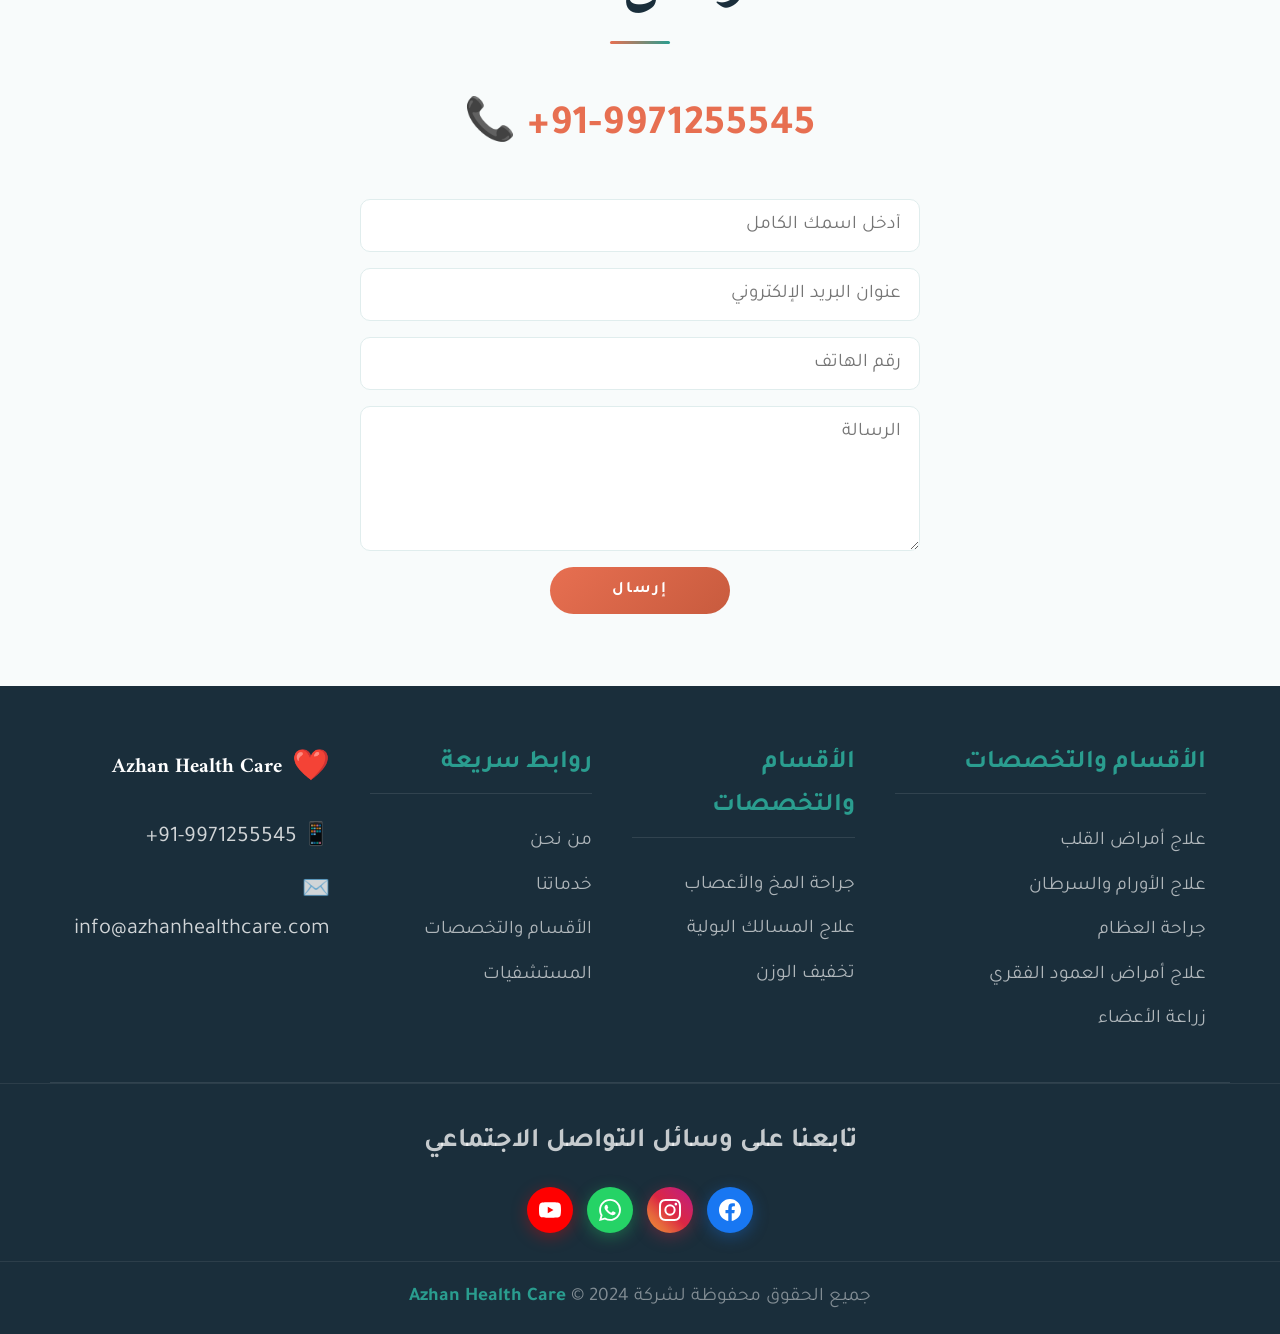
==== commit 0748c3b0: "add new design" ====
--- a/index.html
+++ b/index.html
@@ -452,7 +452,7 @@
           <svg viewBox="0 0 24 24" fill="currentColor" width="22" height="22"><path d="M18.244 2.25h3.308l-7.227 8.26 8.502 11.24H16.17l-5.214-6.817L4.99 21.75H1.68l7.73-8.835L1.254 2.25H8.08l4.713 6.231zm-1.161 17.52h1.833L7.084 4.126H5.117z"/></svg>
         </a>
          -->
-        <a href="https://wa.me/919971255545" class="social-icon whatsapp" title="واتساب">
+        <a href="https://wa.me/919971255545?text=السلام%20عليكم%20أريد%20معلومات%20عن%20العلاج" class="social-icon whatsapp" title="واتساب">
           <svg viewBox="0 0 24 24" fill="currentColor" width="22" height="22"><path d="M17.472 14.382c-.297-.149-1.758-.867-2.03-.967-.273-.099-.471-.148-.67.15-.197.297-.767.966-.94 1.164-.173.199-.347.223-.644.075-.297-.15-1.255-.463-2.39-1.475-.883-.788-1.48-1.761-1.653-2.059-.173-.297-.018-.458.13-.606.134-.133.298-.347.446-.52.149-.174.198-.298.298-.497.099-.198.05-.371-.025-.52-.075-.149-.669-1.612-.916-2.207-.242-.579-.487-.5-.669-.51-.173-.008-.371-.01-.57-.01-.198 0-.52.074-.792.372-.272.297-1.04 1.016-1.04 2.479 0 1.462 1.065 2.875 1.213 3.074.149.198 2.096 3.2 5.077 4.487.709.306 1.262.489 1.694.625.712.227 1.36.195 1.871.118.571-.085 1.758-.719 2.006-1.413.248-.694.248-1.289.173-1.413-.074-.124-.272-.198-.57-.347m-5.421 7.403h-.004a9.87 9.87 0 01-5.031-1.378l-.361-.214-3.741.982.998-3.648-.235-.374a9.86 9.86 0 01-1.51-5.26c.001-5.45 4.436-9.884 9.888-9.884 2.64 0 5.122 1.03 6.988 2.898a9.825 9.825 0 012.893 6.994c-.003 5.45-4.437 9.884-9.885 9.884m8.413-18.297A11.815 11.815 0 0012.05 0C5.495 0 .16 5.335.157 11.892c0 2.096.547 4.142 1.588 5.945L.057 24l6.305-1.654a11.882 11.882 0 005.683 1.448h.005c6.554 0 11.89-5.335 11.893-11.893a11.821 11.821 0 00-3.48-8.413Z"/></svg>
         </a>
         <!-- YouTube (NEW) -->
@@ -467,7 +467,7 @@
   </footer>
 
   <!-- WhatsApp Float -->
-  <a href="https://wa.me/919971255545" class="whatsapp-btn" target="_blank" aria-label="واتساب">
+  <a href="https://wa.me/919971255545?text=السلام%20عليكم%20أريد%20معلومات%20عن%20العلاج" class="whatsapp-btn" target="_blank" aria-label="واتساب">
     <svg viewBox="0 0 24 24" fill="white" width="28" height="28"><path d="M17.472 14.382c-.297-.149-1.758-.867-2.03-.967-.273-.099-.471-.148-.67.15-.197.297-.767.966-.94 1.164-.173.199-.347.223-.644.075-.297-.15-1.255-.463-2.39-1.475-.883-.788-1.48-1.761-1.653-2.059-.173-.297-.018-.458.13-.606.134-.133.298-.347.446-.52.149-.174.198-.298.298-.497.099-.198.05-.371-.025-.52-.075-.149-.669-1.612-.916-2.207-.242-.579-.487-.5-.669-.51-.173-.008-.371-.01-.57-.01-.198 0-.52.074-.792.372-.272.297-1.04 1.016-1.04 2.479 0 1.462 1.065 2.875 1.213 3.074.149.198 2.096 3.2 5.077 4.487.709.306 1.262.489 1.694.625.712.227 1.36.195 1.871.118.571-.085 1.758-.719 2.006-1.413.248-.694.248-1.289.173-1.413-.074-.124-.272-.198-.57-.347m-5.421 7.403h-.004a9.87 9.87 0 01-5.031-1.378l-.361-.214-3.741.982.998-3.648-.235-.374a9.86 9.86 0 01-1.51-5.26c.001-5.45 4.436-9.884 9.888-9.884 2.64 0 5.122 1.03 6.988 2.898a9.825 9.825 0 012.893 6.994c-.003 5.45-4.437 9.884-9.885 9.884m8.413-18.297A11.815 11.815 0 0012.05 0C5.495 0 .16 5.335.157 11.892c0 2.096.547 4.142 1.588 5.945L.057 24l6.305-1.654a11.882 11.882 0 005.683 1.448h.005c6.554 0 11.89-5.335 11.893-11.893a11.821 11.821 0 00-3.48-8.413Z"/></svg>
   </a>
 
--- a/style.css
+++ b/style.css
@@ -76,9 +76,9 @@
 }
 
 .logo-icon {
-  font-size: 1.8rem;
+  font-size: 2.4rem;
   color: var(--coral);
-  animation: spin-slow 8s linear infinite;
+  animation: spin-slow 11s linear infinite;
 }
 
 @keyframes spin-slow {
@@ -93,9 +93,9 @@
 
 .logo-main {
   font-family: var(--font-display);
-  font-size: 1.3rem;
+  font-size: 1.7rem;
   font-weight: 700;
-  color: var(--teal-dark);
+  color: red;
   letter-spacing: 0.5px;
 }
 
@@ -111,7 +111,7 @@
 }
 
 .nav-links a {
-  font-size: 0.92rem;
+  font-size: 1rem;
   font-weight: 600;
   color: var(--text);
   position: relative;
@@ -126,7 +126,7 @@
   right: 0;
   width: 0;
   height: 2px;
-  background: var(--coral);
+  background: crimson;
   transition: width 0.3s;
 }
 
@@ -134,18 +134,24 @@
 .nav-links a:hover::after { width: 100%; }
 
 .btn-contact {
-  background: var(--coral);
-  color: var(--white);
-  padding: 9px 22px;
+  /* background: var(--coral); */
+  background: white;
+  /* color: var(--white); */
+  color: crimson;
+  border: 2px solid crimson;
+  padding: 10px 25px;
   border-radius: 50px;
-  font-size: 0.88rem;
-  font-weight: 700;
+  font-size: 1.1rem;
+  font-weight: 600;
   transition: background 0.25s, transform 0.2s;
   white-space: nowrap;
 }
 
 .btn-contact:hover {
-  background: var(--coral-dark);
+  /* background: var(--coral-dark); */
+  background: crimson;
+  color: white;
+  border: 2px solid white;
   transform: translateY(-1px);
 }
 
@@ -970,3 +976,231 @@
     text-align: center;
   }
 }
+
+
+/* =========================================
+   IMPROVED RESPONSIVE FIXES
+========================================= */
+
+/* Tablets */
+@media (max-width: 992px) {
+
+  .nav-inner {
+    flex-wrap: wrap;
+    justify-content: center;
+    gap: 14px;
+    text-align: center;
+  }
+
+  .logo {
+    width: 100%;
+    justify-content: center;
+  }
+
+  .btn-contact {
+    padding: 10px 18px;
+    font-size: 0.95rem;
+  }
+
+  .hero-content h1,
+  .section-header h2 {
+    font-size: 2.3rem;
+    line-height: 1.3;
+  }
+
+  .grid,
+  .gallery-grid {
+    grid-template-columns: repeat(2, 1fr);
+  }
+
+  .gallery-grid {
+    grid-template-rows: auto;
+  }
+
+  .gallery-item.gallery-large,
+  .gallery-item.gallery-large-right {
+    grid-column: span 2;
+  }
+
+  .slideshow-wrapper {
+    height: 340px;
+  }
+
+  .slide-caption {
+    font-size: 1rem;
+    right: 16px;
+    left: 16px;
+    bottom: 24px;
+  }
+}
+
+
+/* Mobile */
+@media (max-width: 768px) {
+
+  .container,
+  .srv-container {
+    padding: 0 16px;
+  }
+
+  .navbar {
+    padding: 8px 0;
+  }
+
+  .nav-inner {
+    flex-direction: column;
+    gap: 12px;
+  }
+
+  .nav-links {
+    display: flex;
+    flex-wrap: wrap;
+    justify-content: center;
+    gap: 12px;
+  }
+
+  .nav-links a {
+    font-size: 0.9rem;
+  }
+
+  .logo-main {
+    font-size: 1.2rem;
+  }
+
+  .logo-sub {
+    font-size: 0.9rem;
+  }
+
+  .hero,
+  .srv-hero {
+    padding: 70px 16px 50px;
+  }
+
+  .hero-content h1,
+  .srv-hero h1 {
+    font-size: 1.9rem;
+  }
+
+  .hero-content p,
+  .srv-hero p {
+    font-size: 1rem;
+  }
+
+  .grid,
+  .gallery-grid,
+  .feedback-grid,
+  .keywords-grid {
+    grid-template-columns: 1fr;
+  }
+
+  .gallery-item.gallery-large,
+  .gallery-item.gallery-large-right {
+    grid-column: span 1;
+  }
+
+  .card-img {
+    height: 220px;
+  }
+
+  .slideshow-wrapper {
+    height: 250px;
+    border-radius: 14px;
+  }
+
+  .slide-caption {
+    font-size: 0.9rem;
+    padding: 6px 12px;
+    bottom: 18px;
+    right: 12px;
+    left: 12px;
+  }
+
+  .slide-btn {
+    width: 38px;
+    height: 38px;
+    font-size: 1.3rem;
+  }
+
+  .steps {
+    flex-direction: column;
+    align-items: stretch;
+  }
+
+  .step {
+    width: 100%;
+  }
+
+  .step-arrow {
+    transform: rotate(90deg);
+  }
+
+  .footer-grid {
+    grid-template-columns: 1fr;
+    text-align: center;
+  }
+
+  .footer-logo {
+    justify-content: center;
+  }
+
+  .phone {
+    font-size: 1.5rem;
+    word-break: break-word;
+  }
+
+  .contact-form input,
+  .contact-form textarea {
+    font-size: 1rem;
+  }
+
+  .whatsapp-btn {
+    width: 52px;
+    height: 52px;
+    left: 16px;
+    bottom: 16px;
+  }
+}
+
+
+/* Small Phones */
+@media (max-width: 480px) {
+
+  .hero-content h1,
+  .srv-hero h1 {
+    font-size: 1.6rem;
+  }
+
+  .section-header h2,
+  .srv-intro h2,
+  .srv-cta h2 {
+    font-size: 1.4rem;
+  }
+
+  .hero-content p,
+  .srv-intro p,
+  .srv-cta p {
+    font-size: 0.92rem;
+    line-height: 1.7;
+  }
+
+  .card-body h3,
+  .kw-arabic {
+    font-size: 1rem;
+  }
+
+  .kw-card {
+    padding: 20px;
+  }
+
+  .btn-contact,
+  .btn-submit,
+  .btn-wa,
+  .btn-back {
+    width: 100%;
+    justify-content: center;
+  }
+
+  .srv-cta-btns {
+    flex-direction: column;
+  }
+}
--- a/style.css
+++ b/style.css
@@ -76,9 +76,9 @@
 }
 
 .logo-icon {
-  font-size: 1.8rem;
+  font-size: 2.4rem;
   color: var(--coral);
-  animation: spin-slow 8s linear infinite;
+  animation: spin-slow 11s linear infinite;
 }
 
 @keyframes spin-slow {
@@ -93,9 +93,9 @@
 
 .logo-main {
   font-family: var(--font-display);
-  font-size: 1.3rem;
+  font-size: 1.7rem;
   font-weight: 700;
-  color: var(--teal-dark);
+  color: red;
   letter-spacing: 0.5px;
 }
 
@@ -111,7 +111,7 @@
 }
 
 .nav-links a {
-  font-size: 0.92rem;
+  font-size: 1rem;
   font-weight: 600;
   color: var(--text);
   position: relative;
@@ -126,7 +126,7 @@
   right: 0;
   width: 0;
   height: 2px;
-  background: var(--coral);
+  background: crimson;
   transition: width 0.3s;
 }
 
@@ -134,18 +134,24 @@
 .nav-links a:hover::after { width: 100%; }
 
 .btn-contact {
-  background: var(--coral);
-  color: var(--white);
-  padding: 9px 22px;
+  /* background: var(--coral); */
+  background: white;
+  /* color: var(--white); */
+  color: crimson;
+  border: 2px solid crimson;
+  padding: 10px 25px;
   border-radius: 50px;
-  font-size: 0.88rem;
-  font-weight: 700;
+  font-size: 1.1rem;
+  font-weight: 600;
   transition: background 0.25s, transform 0.2s;
   white-space: nowrap;
 }
 
 .btn-contact:hover {
-  background: var(--coral-dark);
+  /* background: var(--coral-dark); */
+  background: crimson;
+  color: white;
+  border: 2px solid white;
   transform: translateY(-1px);
 }
 
@@ -970,3 +976,231 @@
     text-align: center;
   }
 }
+
+
+/* =========================================
+   IMPROVED RESPONSIVE FIXES
+========================================= */
+
+/* Tablets */
+@media (max-width: 992px) {
+
+  .nav-inner {
+    flex-wrap: wrap;
+    justify-content: center;
+    gap: 14px;
+    text-align: center;
+  }
+
+  .logo {
+    width: 100%;
+    justify-content: center;
+  }
+
+  .btn-contact {
+    padding: 10px 18px;
+    font-size: 0.95rem;
+  }
+
+  .hero-content h1,
+  .section-header h2 {
+    font-size: 2.3rem;
+    line-height: 1.3;
+  }
+
+  .grid,
+  .gallery-grid {
+    grid-template-columns: repeat(2, 1fr);
+  }
+
+  .gallery-grid {
+    grid-template-rows: auto;
+  }
+
+  .gallery-item.gallery-large,
+  .gallery-item.gallery-large-right {
+    grid-column: span 2;
+  }
+
+  .slideshow-wrapper {
+    height: 340px;
+  }
+
+  .slide-caption {
+    font-size: 1rem;
+    right: 16px;
+    left: 16px;
+    bottom: 24px;
+  }
+}
+
+
+/* Mobile */
+@media (max-width: 768px) {
+
+  .container,
+  .srv-container {
+    padding: 0 16px;
+  }
+
+  .navbar {
+    padding: 8px 0;
+  }
+
+  .nav-inner {
+    flex-direction: column;
+    gap: 12px;
+  }
+
+  .nav-links {
+    display: flex;
+    flex-wrap: wrap;
+    justify-content: center;
+    gap: 12px;
+  }
+
+  .nav-links a {
+    font-size: 0.9rem;
+  }
+
+  .logo-main {
+    font-size: 1.2rem;
+  }
+
+  .logo-sub {
+    font-size: 0.9rem;
+  }
+
+  .hero,
+  .srv-hero {
+    padding: 70px 16px 50px;
+  }
+
+  .hero-content h1,
+  .srv-hero h1 {
+    font-size: 1.9rem;
+  }
+
+  .hero-content p,
+  .srv-hero p {
+    font-size: 1rem;
+  }
+
+  .grid,
+  .gallery-grid,
+  .feedback-grid,
+  .keywords-grid {
+    grid-template-columns: 1fr;
+  }
+
+  .gallery-item.gallery-large,
+  .gallery-item.gallery-large-right {
+    grid-column: span 1;
+  }
+
+  .card-img {
+    height: 220px;
+  }
+
+  .slideshow-wrapper {
+    height: 250px;
+    border-radius: 14px;
+  }
+
+  .slide-caption {
+    font-size: 0.9rem;
+    padding: 6px 12px;
+    bottom: 18px;
+    right: 12px;
+    left: 12px;
+  }
+
+  .slide-btn {
+    width: 38px;
+    height: 38px;
+    font-size: 1.3rem;
+  }
+
+  .steps {
+    flex-direction: column;
+    align-items: stretch;
+  }
+
+  .step {
+    width: 100%;
+  }
+
+  .step-arrow {
+    transform: rotate(90deg);
+  }
+
+  .footer-grid {
+    grid-template-columns: 1fr;
+    text-align: center;
+  }
+
+  .footer-logo {
+    justify-content: center;
+  }
+
+  .phone {
+    font-size: 1.5rem;
+    word-break: break-word;
+  }
+
+  .contact-form input,
+  .contact-form textarea {
+    font-size: 1rem;
+  }
+
+  .whatsapp-btn {
+    width: 52px;
+    height: 52px;
+    left: 16px;
+    bottom: 16px;
+  }
+}
+
+
+/* Small Phones */
+@media (max-width: 480px) {
+
+  .hero-content h1,
+  .srv-hero h1 {
+    font-size: 1.6rem;
+  }
+
+  .section-header h2,
+  .srv-intro h2,
+  .srv-cta h2 {
+    font-size: 1.4rem;
+  }
+
+  .hero-content p,
+  .srv-intro p,
+  .srv-cta p {
+    font-size: 0.92rem;
+    line-height: 1.7;
+  }
+
+  .card-body h3,
+  .kw-arabic {
+    font-size: 1rem;
+  }
+
+  .kw-card {
+    padding: 20px;
+  }
+
+  .btn-contact,
+  .btn-submit,
+  .btn-wa,
+  .btn-back {
+    width: 100%;
+    justify-content: center;
+  }
+
+  .srv-cta-btns {
+    flex-direction: column;
+  }
+}
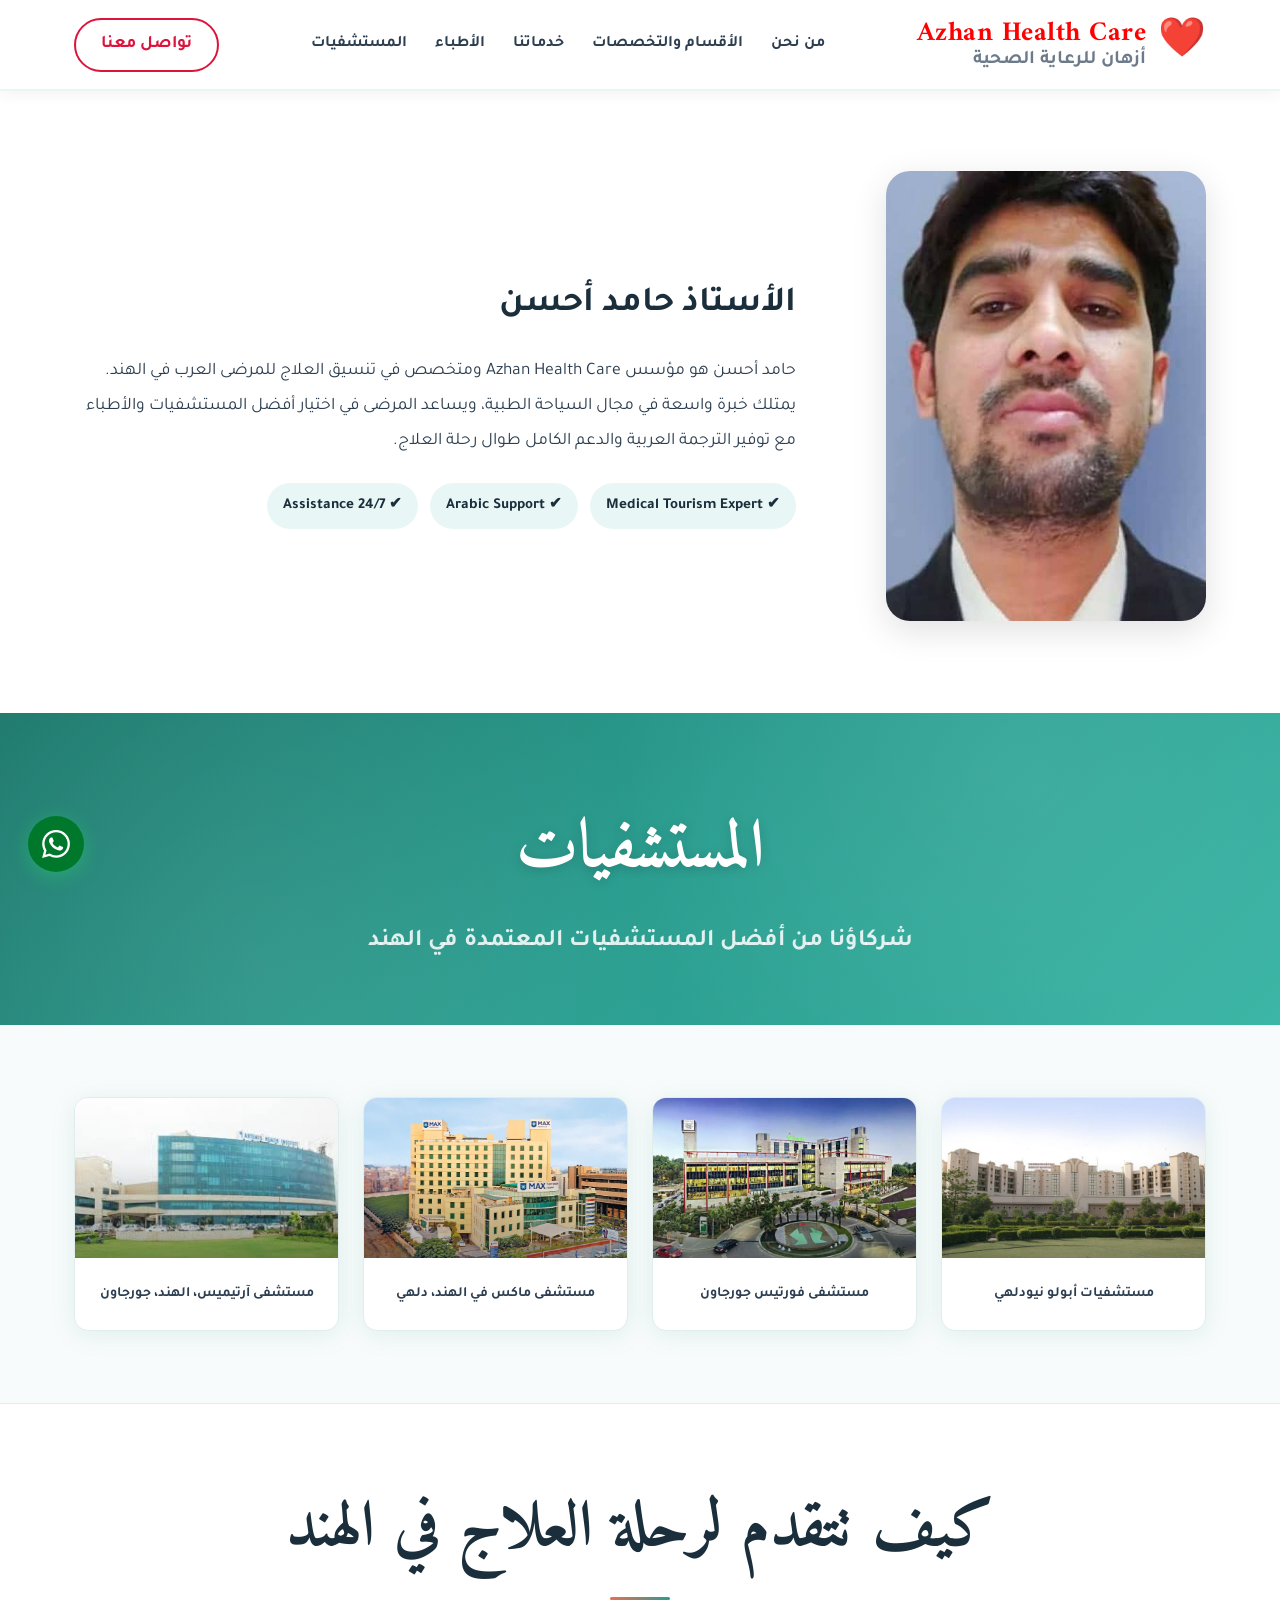
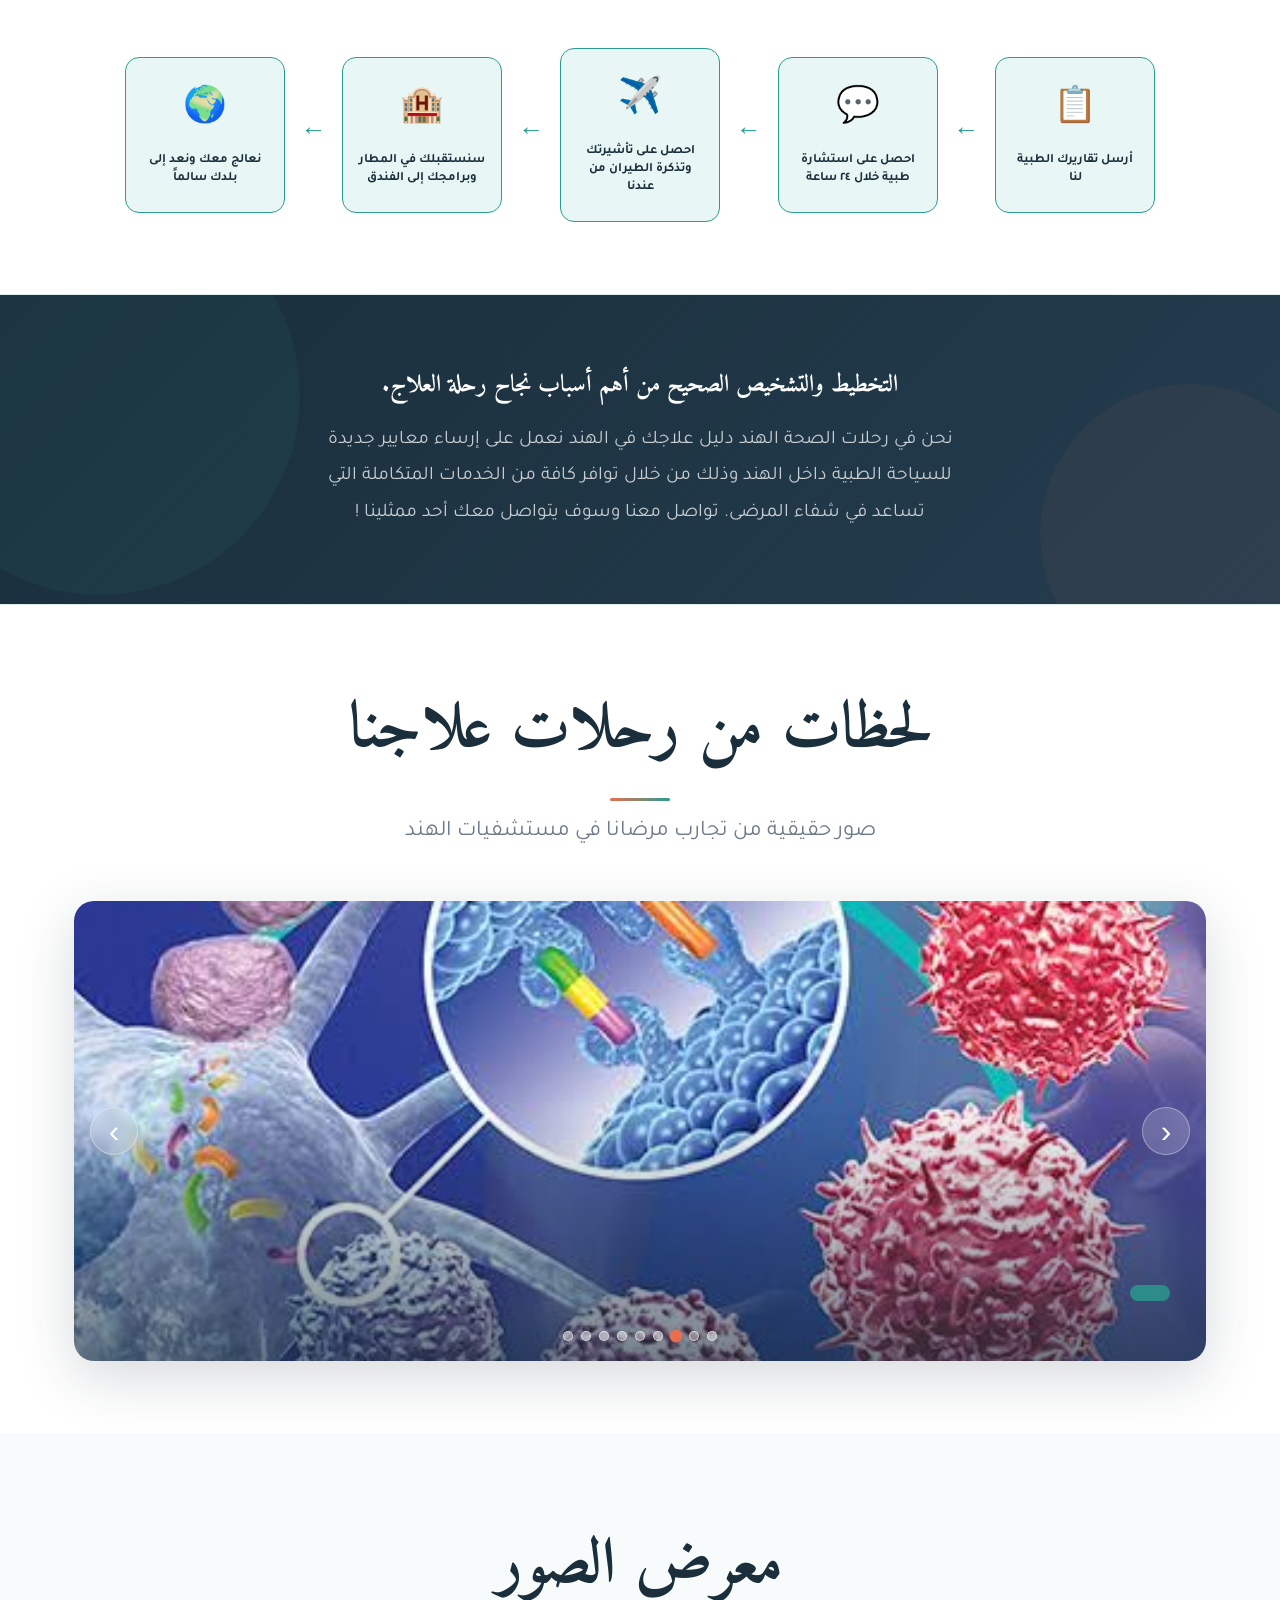
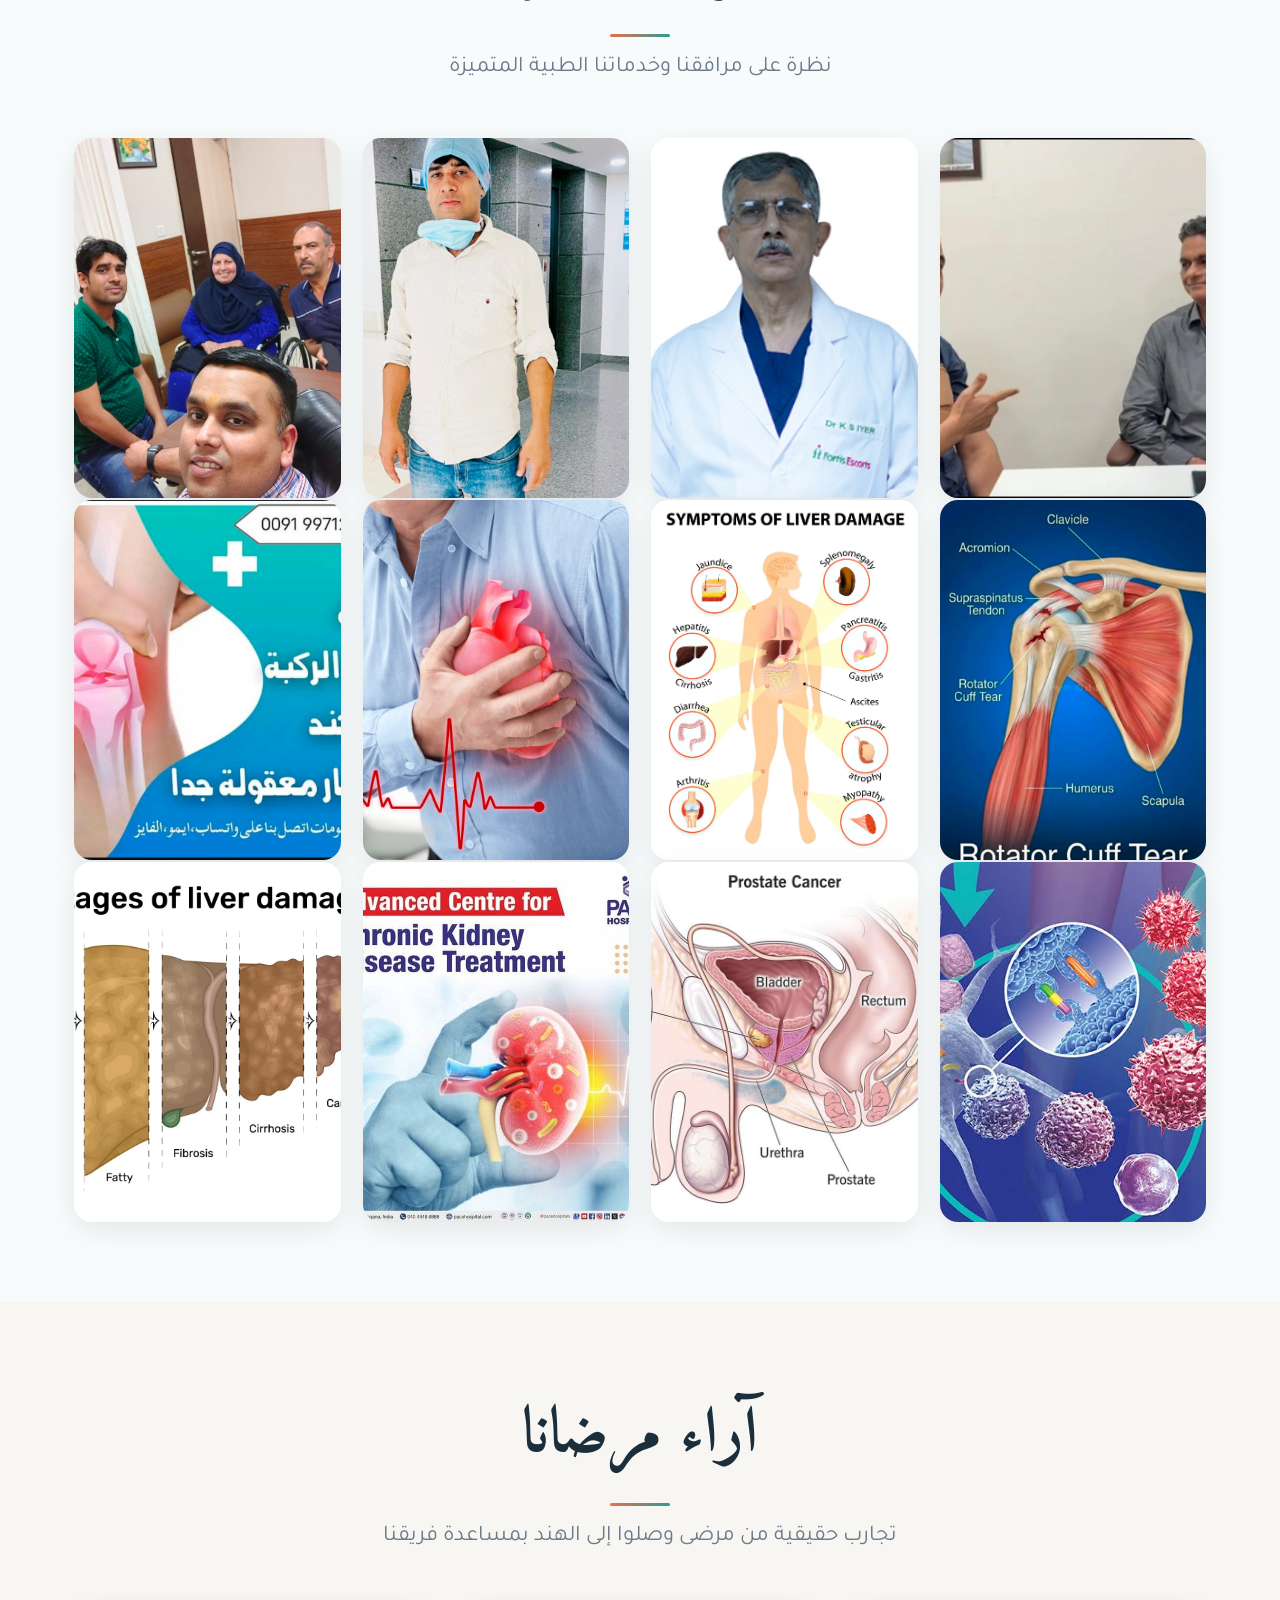
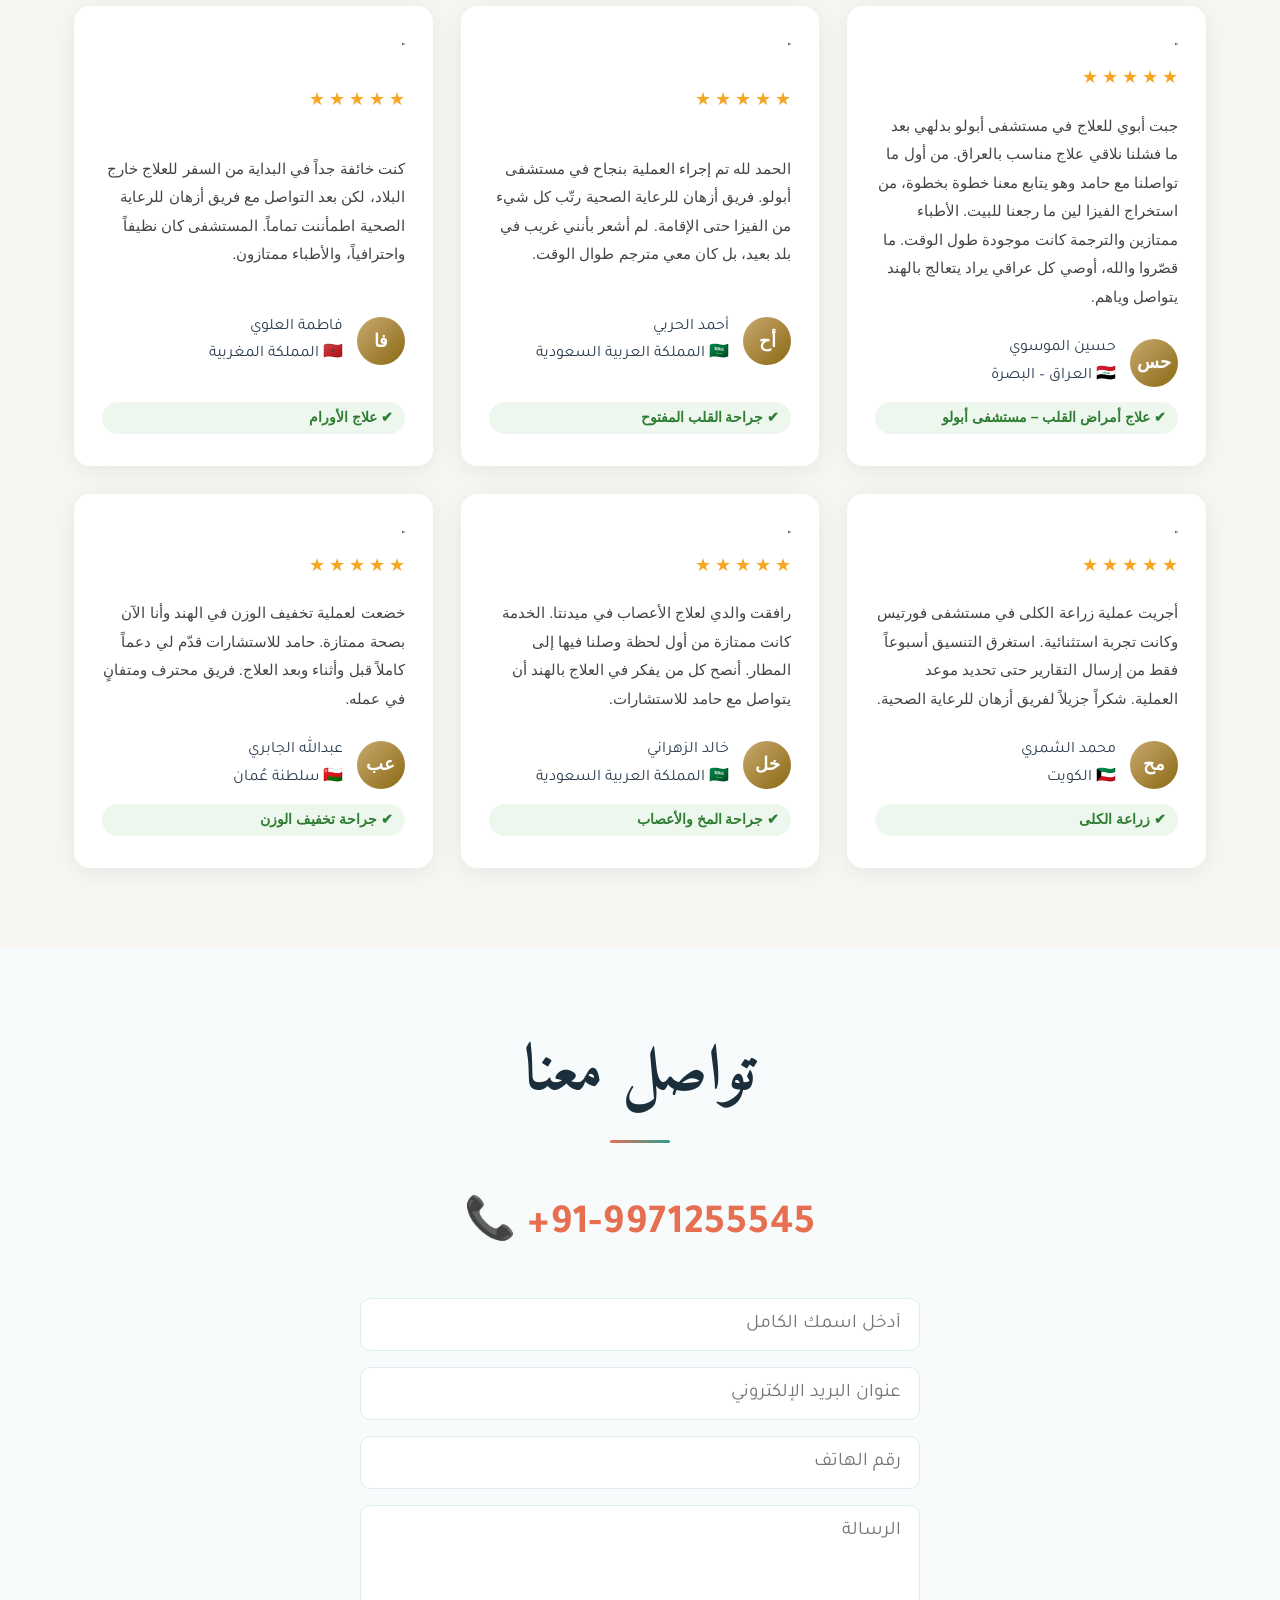
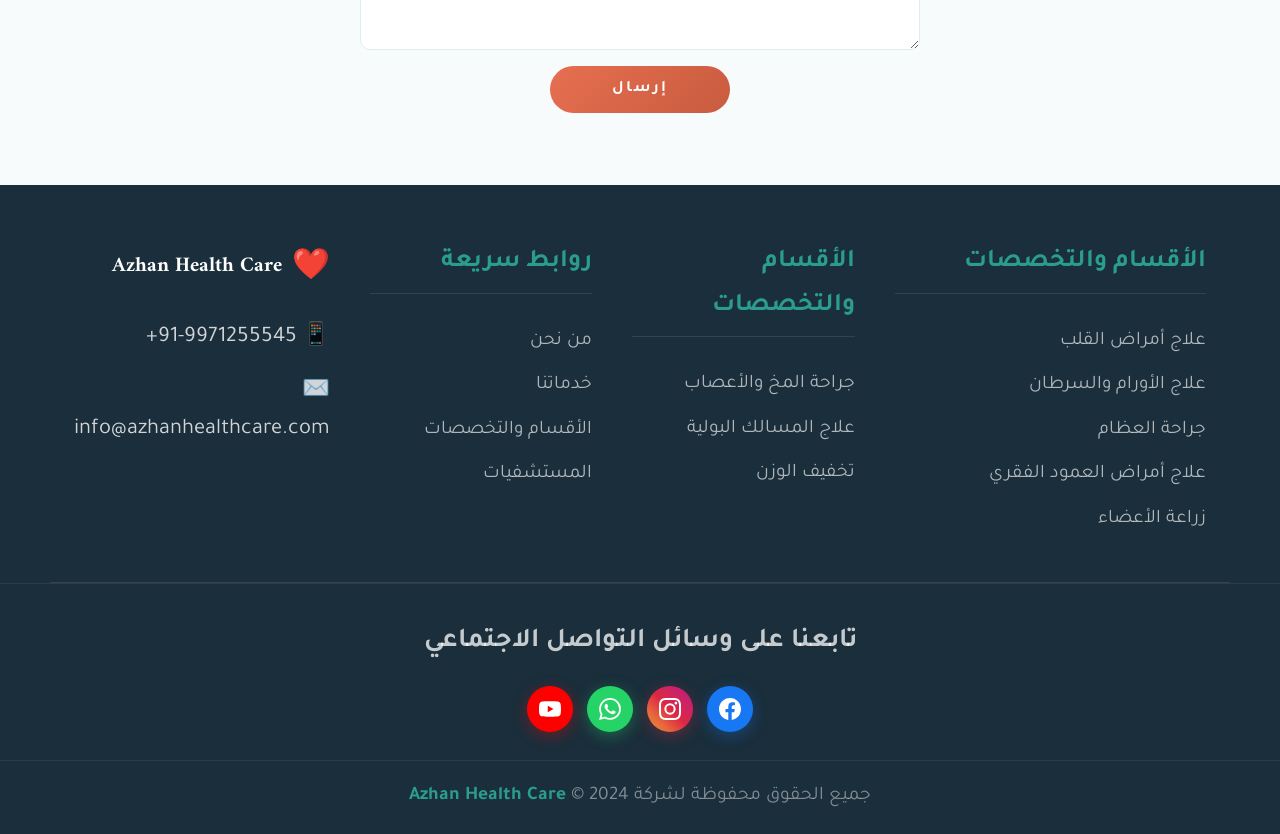
==== commit e70e8e61: "add new design" ====
--- a/index.html
+++ b/index.html
@@ -77,47 +77,7 @@
   <link href="https://fonts.googleapis.com/css2?family=Tajawal:wght@300;400;500;700;800;900&family=Amiri:wght@400;700&display=swap" rel="stylesheet" />
   <link rel="stylesheet" href="style.css" />
 
-  <style>
-    /* ── FEEDBACK ─────────────────────── */
-    .feedback-section { padding: 80px 0; background: #f8f6f2; }
-    .feedback-grid {
-      display: grid;
-      grid-template-columns: repeat(auto-fit, minmax(290px, 1fr));
-      gap: 28px; margin-top: 48px;
-    }
-    .feedback-card {
-      background: #fff; border-radius: 16px; padding: 32px 28px;
-      box-shadow: 0 4px 24px rgba(0,0,0,0.07); position: relative;
-      transition: transform .3s, box-shadow .3s;
-    }
-    .feedback-card:hover { transform: translateY(-4px); box-shadow: 0 8px 32px rgba(0,0,0,0.12); }
-    .feedback-card.iraq { border-right: 4px solid #007a3d; }
-    .feedback-quote {
-      font-size: 60px; line-height: 1; color: #c8a96e; font-family: Georgia,serif;
-      position: absolute; top: 12px; right: 22px; opacity: .25; pointer-events: none;
-    }
-    .feedback-stars { display: flex; gap: 4px; margin-bottom: 14px; }
-    .feedback-stars span { color: #f5a623; font-size: 17px; }
-    .feedback-text { font-family:'Cairo',sans-serif; font-size:15px; line-height:1.9; color:#444; margin-bottom:22px; }
-    .feedback-author { display:flex; align-items:center; gap:14px; }
-    .feedback-avatar {
-      width:50px; height:50px; border-radius:50%;
-      background: linear-gradient(135deg,#c8a96e,#8b6914);
-      display:flex; align-items:center; justify-content:center;
-      font-family:'Cairo',sans-serif; font-weight:700; font-size:16px; color:#fff; flex-shrink:0;
-    }
-    .feedback-name { font-family:'Cairo',sans-serif; font-weight:700; font-size:15px; color:#1a1a1a; }
-    .feedback-country { font-family:'Cairo',sans-serif; font-size:12px; color:#888; margin-top:2px; }
-    .feedback-badge {
-      display:inline-block; background:#eef7ee; color:#2e7d32;
-      font-family:'Cairo',sans-serif; font-size:12px; font-weight:600;
-      padding:4px 14px; border-radius:20px; margin-top:14px;
-    }
-
-    /* ── YOUTUBE ─────────────────────── */
-    .social-icon.youtube { background:#ff0000; }
-    .social-icon.youtube:hover { background:#cc0000; }
-  </style>
+  
 </head>
 <body>
 
@@ -135,11 +95,37 @@
         <li><a href="#">من نحن</a></li>
         <li><a href="#">الأقسام والتخصصات</a></li>
         <li><a href="services.html">خدماتنا</a></li>
+        <li><a href="doctor.html">الأطباء</a></li>
         <li><a href="#">المستشفيات</a></li>
       </ul>
       <a href="#contact" class="btn-contact">تواصل معنا</a>
     </div>
   </nav>
+
+  <!-- OWNER SECTION -->
+  <section class="owner-section">
+    <div class="container owner-container">
+      <div class="owner-image">
+        <img src="./images/Owner.jpeg" alt="Owner">
+      </div>
+
+      <div class="owner-content">
+        <h2>الأستاذ حامد أحسن</h2>
+        <p>
+          حامد أحسن هو مؤسس Azhan Health Care ومتخصص في تنسيق العلاج للمرضى العرب في الهند.
+          يمتلك خبرة واسعة في مجال السياحة الطبية، ويساعد المرضى في اختيار أفضل المستشفيات
+          والأطباء مع توفير الترجمة العربية والدعم الكامل طوال رحلة العلاج.
+        </p>
+
+        <div class="owner-tags">
+          <span>✔ Medical Tourism Expert</span>
+          <span>✔ Arabic Support</span>
+          <span>✔ 24/7 Assistance</span>
+        </div>
+      </div>
+    </div>
+  </section>
+
 
   <!-- HERO -->
   <section class="hero">
@@ -259,18 +245,24 @@
         <div class="divider"></div>
         <p class="section-sub">نظرة على مرافقنا وخدماتنا الطبية المتميزة</p>
       </div>
-      <div class="gallery-grid">
-        <div class="gallery-item gallery-large"><div class="gal-img" style="background-image:url('./images/14.jpeg')"></div></div>
-        <div class="gallery-item"><div class="gal-img" style="background-image:url('./images/23.jpeg')"></div></div>
-        <div class="gallery-item"><div class="gal-img" style="background-image:url('./images/25.jpeg')"></div></div>
-        <div class="gallery-item"><div class="gal-img" style="background-image:url('./images/22.jpeg')"></div></div>
-        <div class="gallery-item"><div class="gal-img" style="background-image:url('./images/27.jpeg')"></div></div>
-        <div class="gallery-item gallery-large-right"><div class="gal-img" style="background-image:url('./images/26.jpeg')"></div></div>
-        <!-- <div class="gallery-item"><div class="gal-img" style="background-image:url('https://images.unsplash.com/photo-1519494026892-80bbd2d6fd0d?w=400&q=80')"></div></div> -->
-        <!-- <div class="gallery-item"><div class="gal-img" style="background-image:url('https://images.unsplash.com/photo-1538108149393-fbbd81895907?w=400&q=80')"></div></div> -->
-      </div>
-    </div>
-  </section>
+      
+<div class="gallery-grid gallery-grid-new">
+  <div class="gallery-item"><div class="gal-img" style="background-image:url('./images/14.jpeg')"></div></div>
+  <div class="gallery-item"><div class="gal-img" style="background-image:url('./images/23.jpeg')"></div></div>
+  <div class="gallery-item"><div class="gal-img" style="background-image:url('./images/25.jpeg')"></div></div>
+  <div class="gallery-item"><div class="gal-img" style="background-image:url('./images/22.jpeg')"></div></div>
+  <div class="gallery-item"><div class="gal-img" style="background-image:url('./images/27.jpeg')"></div></div>
+  <div class="gallery-item"><div class="gal-img" style="background-image:url('./images/26.jpeg')"></div></div>
+  <div class="gallery-item"><div class="gal-img" style="background-image:url('./images/6.jpeg')"></div></div>
+  <div class="gallery-item"><div class="gal-img" style="background-image:url('./images/7.jpeg')"></div></div>
+  <div class="gallery-item"><div class="gal-img" style="background-image:url('./images/8.jpeg')"></div></div>
+  <div class="gallery-item"><div class="gal-img" style="background-image:url('./images/9.jpeg')"></div></div>
+  <div class="gallery-item"><div class="gal-img" style="background-image:url('./images/10.jpeg')"></div></div>
+  <div class="gallery-item"><div class="gal-img" style="background-image:url('./images/11.jpeg')"></div></div>
+</div>
+</div>
+</section>
+
 
   <!-- ═══════════════════════════════════
        FEEDBACK SECTION
@@ -452,7 +444,7 @@
           <svg viewBox="0 0 24 24" fill="currentColor" width="22" height="22"><path d="M18.244 2.25h3.308l-7.227 8.26 8.502 11.24H16.17l-5.214-6.817L4.99 21.75H1.68l7.73-8.835L1.254 2.25H8.08l4.713 6.231zm-1.161 17.52h1.833L7.084 4.126H5.117z"/></svg>
         </a>
          -->
-        <a href="https://wa.me/919971255545?text=السلام%20عليكم%20أريد%20معلومات%20عن%20العلاج" class="social-icon whatsapp" title="واتساب">
+        <a href="https://wa.me/919971255545" class="social-icon whatsapp" title="واتساب">
           <svg viewBox="0 0 24 24" fill="currentColor" width="22" height="22"><path d="M17.472 14.382c-.297-.149-1.758-.867-2.03-.967-.273-.099-.471-.148-.67.15-.197.297-.767.966-.94 1.164-.173.199-.347.223-.644.075-.297-.15-1.255-.463-2.39-1.475-.883-.788-1.48-1.761-1.653-2.059-.173-.297-.018-.458.13-.606.134-.133.298-.347.446-.52.149-.174.198-.298.298-.497.099-.198.05-.371-.025-.52-.075-.149-.669-1.612-.916-2.207-.242-.579-.487-.5-.669-.51-.173-.008-.371-.01-.57-.01-.198 0-.52.074-.792.372-.272.297-1.04 1.016-1.04 2.479 0 1.462 1.065 2.875 1.213 3.074.149.198 2.096 3.2 5.077 4.487.709.306 1.262.489 1.694.625.712.227 1.36.195 1.871.118.571-.085 1.758-.719 2.006-1.413.248-.694.248-1.289.173-1.413-.074-.124-.272-.198-.57-.347m-5.421 7.403h-.004a9.87 9.87 0 01-5.031-1.378l-.361-.214-3.741.982.998-3.648-.235-.374a9.86 9.86 0 01-1.51-5.26c.001-5.45 4.436-9.884 9.888-9.884 2.64 0 5.122 1.03 6.988 2.898a9.825 9.825 0 012.893 6.994c-.003 5.45-4.437 9.884-9.885 9.884m8.413-18.297A11.815 11.815 0 0012.05 0C5.495 0 .16 5.335.157 11.892c0 2.096.547 4.142 1.588 5.945L.057 24l6.305-1.654a11.882 11.882 0 005.683 1.448h.005c6.554 0 11.89-5.335 11.893-11.893a11.821 11.821 0 00-3.48-8.413Z"/></svg>
         </a>
         <!-- YouTube (NEW) -->
@@ -467,7 +459,7 @@
   </footer>
 
   <!-- WhatsApp Float -->
-  <a href="https://wa.me/919971255545?text=السلام%20عليكم%20أريد%20معلومات%20عن%20العلاج" class="whatsapp-btn" target="_blank" aria-label="واتساب">
+  <a href="https://wa.me/919971255545" class="whatsapp-btn" target="_blank" aria-label="واتساب">
     <svg viewBox="0 0 24 24" fill="white" width="28" height="28"><path d="M17.472 14.382c-.297-.149-1.758-.867-2.03-.967-.273-.099-.471-.148-.67.15-.197.297-.767.966-.94 1.164-.173.199-.347.223-.644.075-.297-.15-1.255-.463-2.39-1.475-.883-.788-1.48-1.761-1.653-2.059-.173-.297-.018-.458.13-.606.134-.133.298-.347.446-.52.149-.174.198-.298.298-.497.099-.198.05-.371-.025-.52-.075-.149-.669-1.612-.916-2.207-.242-.579-.487-.5-.669-.51-.173-.008-.371-.01-.57-.01-.198 0-.52.074-.792.372-.272.297-1.04 1.016-1.04 2.479 0 1.462 1.065 2.875 1.213 3.074.149.198 2.096 3.2 5.077 4.487.709.306 1.262.489 1.694.625.712.227 1.36.195 1.871.118.571-.085 1.758-.719 2.006-1.413.248-.694.248-1.289.173-1.413-.074-.124-.272-.198-.57-.347m-5.421 7.403h-.004a9.87 9.87 0 01-5.031-1.378l-.361-.214-3.741.982.998-3.648-.235-.374a9.86 9.86 0 01-1.51-5.26c.001-5.45 4.436-9.884 9.888-9.884 2.64 0 5.122 1.03 6.988 2.898a9.825 9.825 0 012.893 6.994c-.003 5.45-4.437 9.884-9.885 9.884m8.413-18.297A11.815 11.815 0 0012.05 0C5.495 0 .16 5.335.157 11.892c0 2.096.547 4.142 1.588 5.945L.057 24l6.305-1.654a11.882 11.882 0 005.683 1.448h.005c6.554 0 11.89-5.335 11.893-11.893a11.821 11.821 0 00-3.48-8.413Z"/></svg>
   </a>
 
--- a/style.css
+++ b/style.css
@@ -1204,3 +1204,236 @@
     flex-direction: column;
   }
 }
+
+
+/* OWNER SECTION */
+.owner-section {
+  padding: 70px 0;
+  background: linear-gradient(135deg, #f8fbfb 0%, #eef7f7 100%);
+}
+
+.owner-container {
+  display: grid;
+  grid-template-columns: 320px 1fr;
+  gap: 40px;
+  align-items: center;
+}
+
+.owner-image img {
+  width: 100%;
+  max-width: 320px;
+  height: 320px;
+  object-fit: cover;
+  border-radius: 24px;
+  box-shadow: 0 10px 40px rgba(0,0,0,0.12);
+}
+
+.owner-content h2 {
+  font-size: 2.2rem;
+  margin-bottom: 18px;
+  color: var(--navy);
+}
+
+.owner-content p {
+  font-size: 1.1rem;
+  line-height: 2;
+  color: var(--text);
+  margin-bottom: 24px;
+}
+
+.owner-tags {
+  display: flex;
+  flex-wrap: wrap;
+  gap: 12px;
+}
+
+.owner-tags span {
+  background: var(--teal-light);
+  color: var(--navy);
+  padding: 10px 16px;
+  border-radius: 40px;
+  font-size: 0.95rem;
+  font-weight: 600;
+}
+
+/* BIGGER GALLERY */
+.gallery-grid-new {
+  display: grid;
+  grid-template-columns: repeat(4, 1fr);
+  gap: 22px;
+}
+
+.gallery-grid-new .gallery-item {
+  height: 320px;
+  border-radius: 18px;
+  overflow: hidden;
+}
+
+.gallery-grid-new .gal-img {
+  width: 100%;
+  height: 100%;
+  background-size: cover;
+  background-position: center;
+}
+
+@media (max-width: 992px) {
+  .owner-container {
+    grid-template-columns: 1fr;
+    text-align: center;
+  }
+
+  .owner-image {
+    display: flex;
+    justify-content: center;
+  }
+
+  .owner-tags {
+    justify-content: center;
+  }
+
+  .gallery-grid-new {
+    grid-template-columns: repeat(2, 1fr);
+  }
+}
+
+@media (max-width: 768px) {
+  .gallery-grid-new {
+    grid-template-columns: 1fr;
+  }
+
+  .gallery-grid-new .gallery-item {
+    height: 260px;
+  }
+}
+
+
+/* SQUARE GALLERY UPDATE */
+.gallery-grid-new .gallery-item {
+  aspect-ratio: 1 / 1;
+  height: 360px;
+}
+
+.gallery-grid-new .gal-img {
+  width: 100%;
+  height: 100%;
+  background-size: cover;
+  background-position: center;
+}
+
+@media (max-width: 768px) {
+  .gallery-grid-new .gallery-item {
+    height: 300px;
+  }
+}
+
+
+/* =========================================
+   GALLERY FIX
+========================================= */
+
+.gallery-section {
+  padding: 80px 0;
+  background: #f8fbfb;
+}
+
+.gallery-grid,
+.gallery-grid-new {
+  display: grid !important;
+  grid-template-columns: repeat(auto-fit, minmax(260px, 1fr));
+  gap: 22px;
+  margin-top: 40px;
+  align-items: stretch;
+}
+
+.gallery-item {
+  width: 100%;
+  height: 320px;
+  border-radius: 18px;
+  overflow: hidden;
+  position: relative;
+  background: #fff;
+  box-shadow: 0 8px 28px rgba(0,0,0,0.08);
+  transition: transform .3s ease, box-shadow .3s ease;
+}
+
+.gallery-item:hover {
+  transform: translateY(-6px);
+  box-shadow: 0 16px 40px rgba(0,0,0,0.12);
+}
+
+.gal-img {
+  width: 100%;
+  height: 100%;
+  background-size: cover !important;
+  background-position: center !important;
+  background-repeat: no-repeat;
+  transition: transform .5s ease;
+}
+
+.gallery-item:hover .gal-img {
+  transform: scale(1.08);
+}
+
+.gallery-item.gallery-large,
+.gallery-item.gallery-large-right {
+  grid-column: span 1 !important;
+}
+
+.owner-section {
+  padding: 80px 0;
+  background: #ffffff;
+}
+
+.owner-container {
+  display: grid;
+  grid-template-columns: 360px 1fr;
+  gap: 50px;
+  align-items: center;
+}
+
+.owner-image img {
+  width: 100%;
+  height: 450px;
+  object-fit: cover;
+  border-radius: 24px;
+  box-shadow: 0 10px 35px rgba(0,0,0,0.12);
+}
+
+.doctor-grid {
+  display: grid;
+  grid-template-columns: repeat(auto-fit, minmax(280px, 1fr));
+  gap: 30px;
+}
+
+.keywords-grid {
+  display: grid;
+  grid-template-columns: repeat(auto-fit, minmax(310px, 1fr));
+  gap: 24px;
+}
+
+@media (max-width: 768px) {
+  .gallery-grid,
+  .gallery-grid-new {
+    grid-template-columns: repeat(2, 1fr);
+    gap: 14px;
+  }
+
+  .gallery-item {
+    height: 220px;
+  }
+}
+
+@media (max-width: 480px) {
+  .gallery-grid,
+  .gallery-grid-new {
+    grid-template-columns: 1fr;
+  }
+
+  .gallery-item {
+    height: 240px;
+  }
+
+  .owner-container {
+    grid-template-columns: 1fr;
+  }
+}
--- a/style.css
+++ b/style.css
@@ -1204,3 +1204,236 @@
     flex-direction: column;
   }
 }
+
+
+/* OWNER SECTION */
+.owner-section {
+  padding: 70px 0;
+  background: linear-gradient(135deg, #f8fbfb 0%, #eef7f7 100%);
+}
+
+.owner-container {
+  display: grid;
+  grid-template-columns: 320px 1fr;
+  gap: 40px;
+  align-items: center;
+}
+
+.owner-image img {
+  width: 100%;
+  max-width: 320px;
+  height: 320px;
+  object-fit: cover;
+  border-radius: 24px;
+  box-shadow: 0 10px 40px rgba(0,0,0,0.12);
+}
+
+.owner-content h2 {
+  font-size: 2.2rem;
+  margin-bottom: 18px;
+  color: var(--navy);
+}
+
+.owner-content p {
+  font-size: 1.1rem;
+  line-height: 2;
+  color: var(--text);
+  margin-bottom: 24px;
+}
+
+.owner-tags {
+  display: flex;
+  flex-wrap: wrap;
+  gap: 12px;
+}
+
+.owner-tags span {
+  background: var(--teal-light);
+  color: var(--navy);
+  padding: 10px 16px;
+  border-radius: 40px;
+  font-size: 0.95rem;
+  font-weight: 600;
+}
+
+/* BIGGER GALLERY */
+.gallery-grid-new {
+  display: grid;
+  grid-template-columns: repeat(4, 1fr);
+  gap: 22px;
+}
+
+.gallery-grid-new .gallery-item {
+  height: 320px;
+  border-radius: 18px;
+  overflow: hidden;
+}
+
+.gallery-grid-new .gal-img {
+  width: 100%;
+  height: 100%;
+  background-size: cover;
+  background-position: center;
+}
+
+@media (max-width: 992px) {
+  .owner-container {
+    grid-template-columns: 1fr;
+    text-align: center;
+  }
+
+  .owner-image {
+    display: flex;
+    justify-content: center;
+  }
+
+  .owner-tags {
+    justify-content: center;
+  }
+
+  .gallery-grid-new {
+    grid-template-columns: repeat(2, 1fr);
+  }
+}
+
+@media (max-width: 768px) {
+  .gallery-grid-new {
+    grid-template-columns: 1fr;
+  }
+
+  .gallery-grid-new .gallery-item {
+    height: 260px;
+  }
+}
+
+
+/* SQUARE GALLERY UPDATE */
+.gallery-grid-new .gallery-item {
+  aspect-ratio: 1 / 1;
+  height: 360px;
+}
+
+.gallery-grid-new .gal-img {
+  width: 100%;
+  height: 100%;
+  background-size: cover;
+  background-position: center;
+}
+
+@media (max-width: 768px) {
+  .gallery-grid-new .gallery-item {
+    height: 300px;
+  }
+}
+
+
+/* =========================================
+   GALLERY FIX
+========================================= */
+
+.gallery-section {
+  padding: 80px 0;
+  background: #f8fbfb;
+}
+
+.gallery-grid,
+.gallery-grid-new {
+  display: grid !important;
+  grid-template-columns: repeat(auto-fit, minmax(260px, 1fr));
+  gap: 22px;
+  margin-top: 40px;
+  align-items: stretch;
+}
+
+.gallery-item {
+  width: 100%;
+  height: 320px;
+  border-radius: 18px;
+  overflow: hidden;
+  position: relative;
+  background: #fff;
+  box-shadow: 0 8px 28px rgba(0,0,0,0.08);
+  transition: transform .3s ease, box-shadow .3s ease;
+}
+
+.gallery-item:hover {
+  transform: translateY(-6px);
+  box-shadow: 0 16px 40px rgba(0,0,0,0.12);
+}
+
+.gal-img {
+  width: 100%;
+  height: 100%;
+  background-size: cover !important;
+  background-position: center !important;
+  background-repeat: no-repeat;
+  transition: transform .5s ease;
+}
+
+.gallery-item:hover .gal-img {
+  transform: scale(1.08);
+}
+
+.gallery-item.gallery-large,
+.gallery-item.gallery-large-right {
+  grid-column: span 1 !important;
+}
+
+.owner-section {
+  padding: 80px 0;
+  background: #ffffff;
+}
+
+.owner-container {
+  display: grid;
+  grid-template-columns: 360px 1fr;
+  gap: 50px;
+  align-items: center;
+}
+
+.owner-image img {
+  width: 100%;
+  height: 450px;
+  object-fit: cover;
+  border-radius: 24px;
+  box-shadow: 0 10px 35px rgba(0,0,0,0.12);
+}
+
+.doctor-grid {
+  display: grid;
+  grid-template-columns: repeat(auto-fit, minmax(280px, 1fr));
+  gap: 30px;
+}
+
+.keywords-grid {
+  display: grid;
+  grid-template-columns: repeat(auto-fit, minmax(310px, 1fr));
+  gap: 24px;
+}
+
+@media (max-width: 768px) {
+  .gallery-grid,
+  .gallery-grid-new {
+    grid-template-columns: repeat(2, 1fr);
+    gap: 14px;
+  }
+
+  .gallery-item {
+    height: 220px;
+  }
+}
+
+@media (max-width: 480px) {
+  .gallery-grid,
+  .gallery-grid-new {
+    grid-template-columns: 1fr;
+  }
+
+  .gallery-item {
+    height: 240px;
+  }
+
+  .owner-container {
+    grid-template-columns: 1fr;
+  }
+}
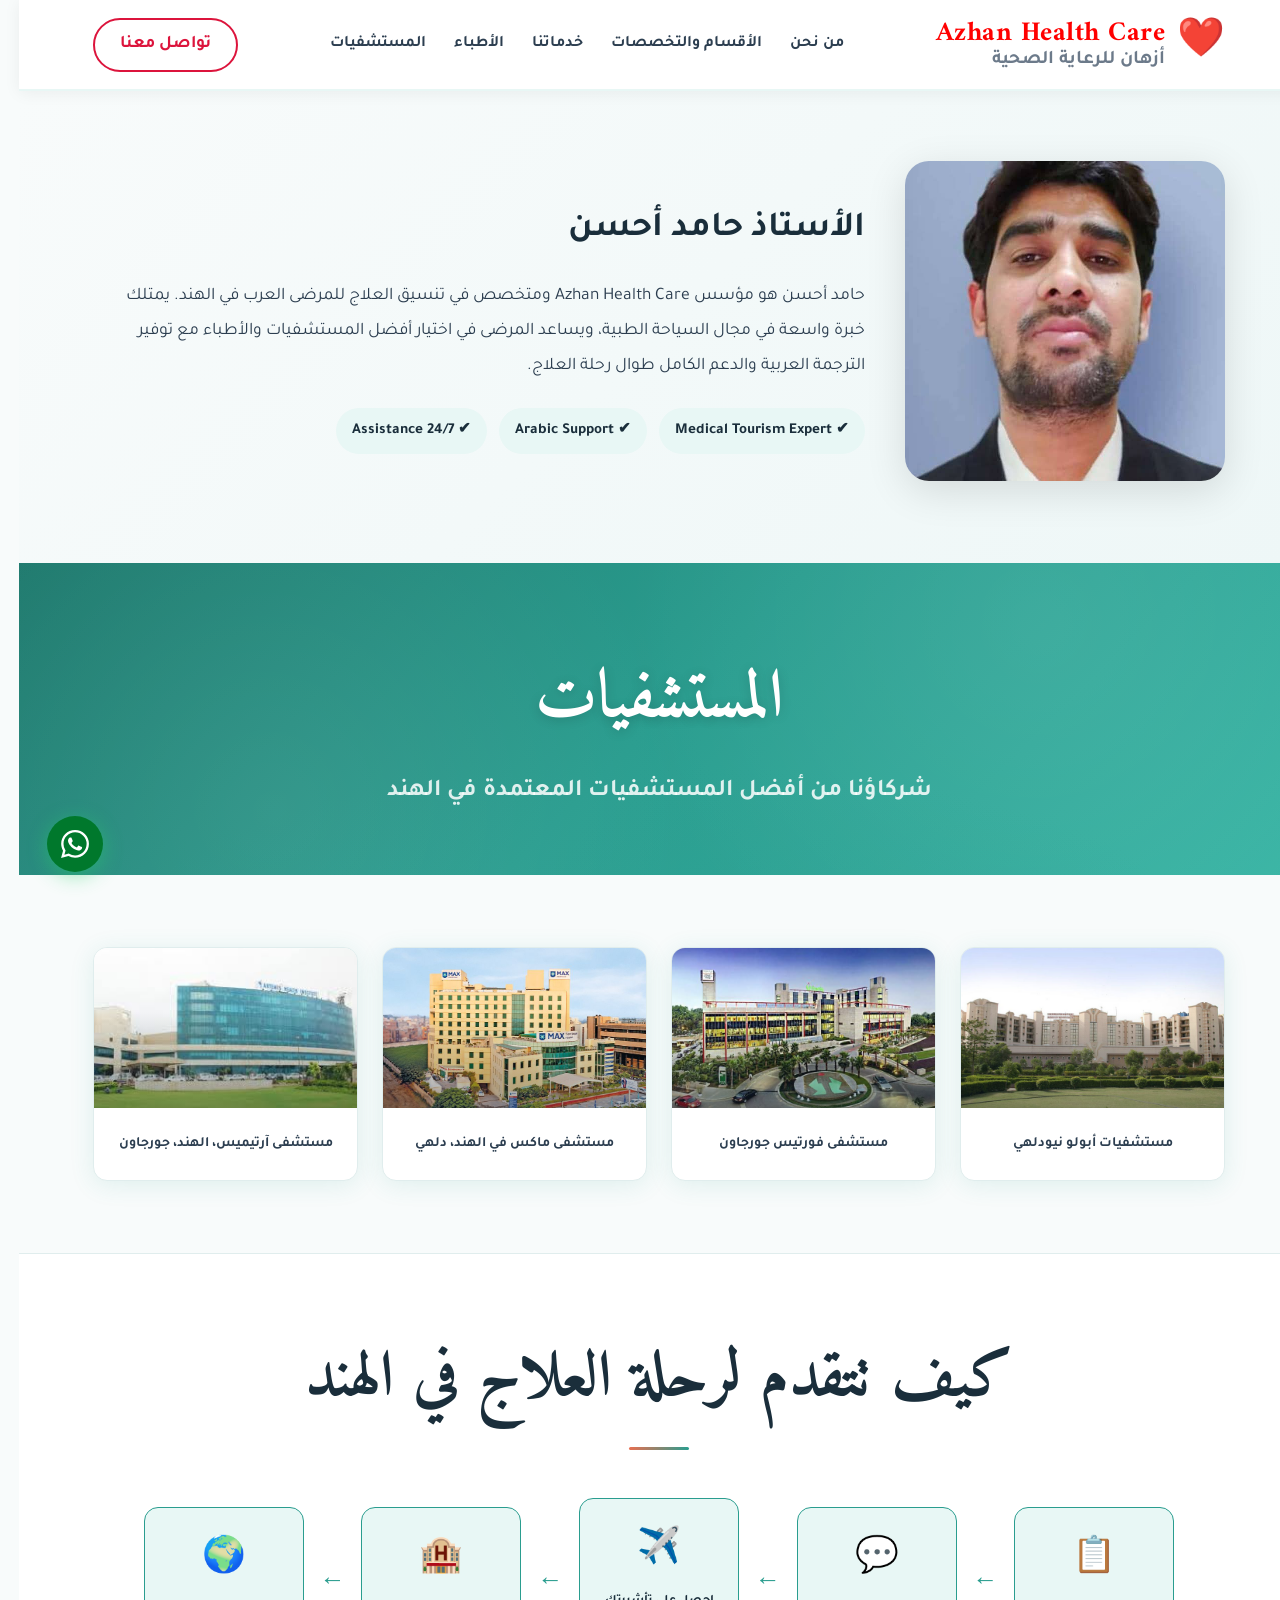
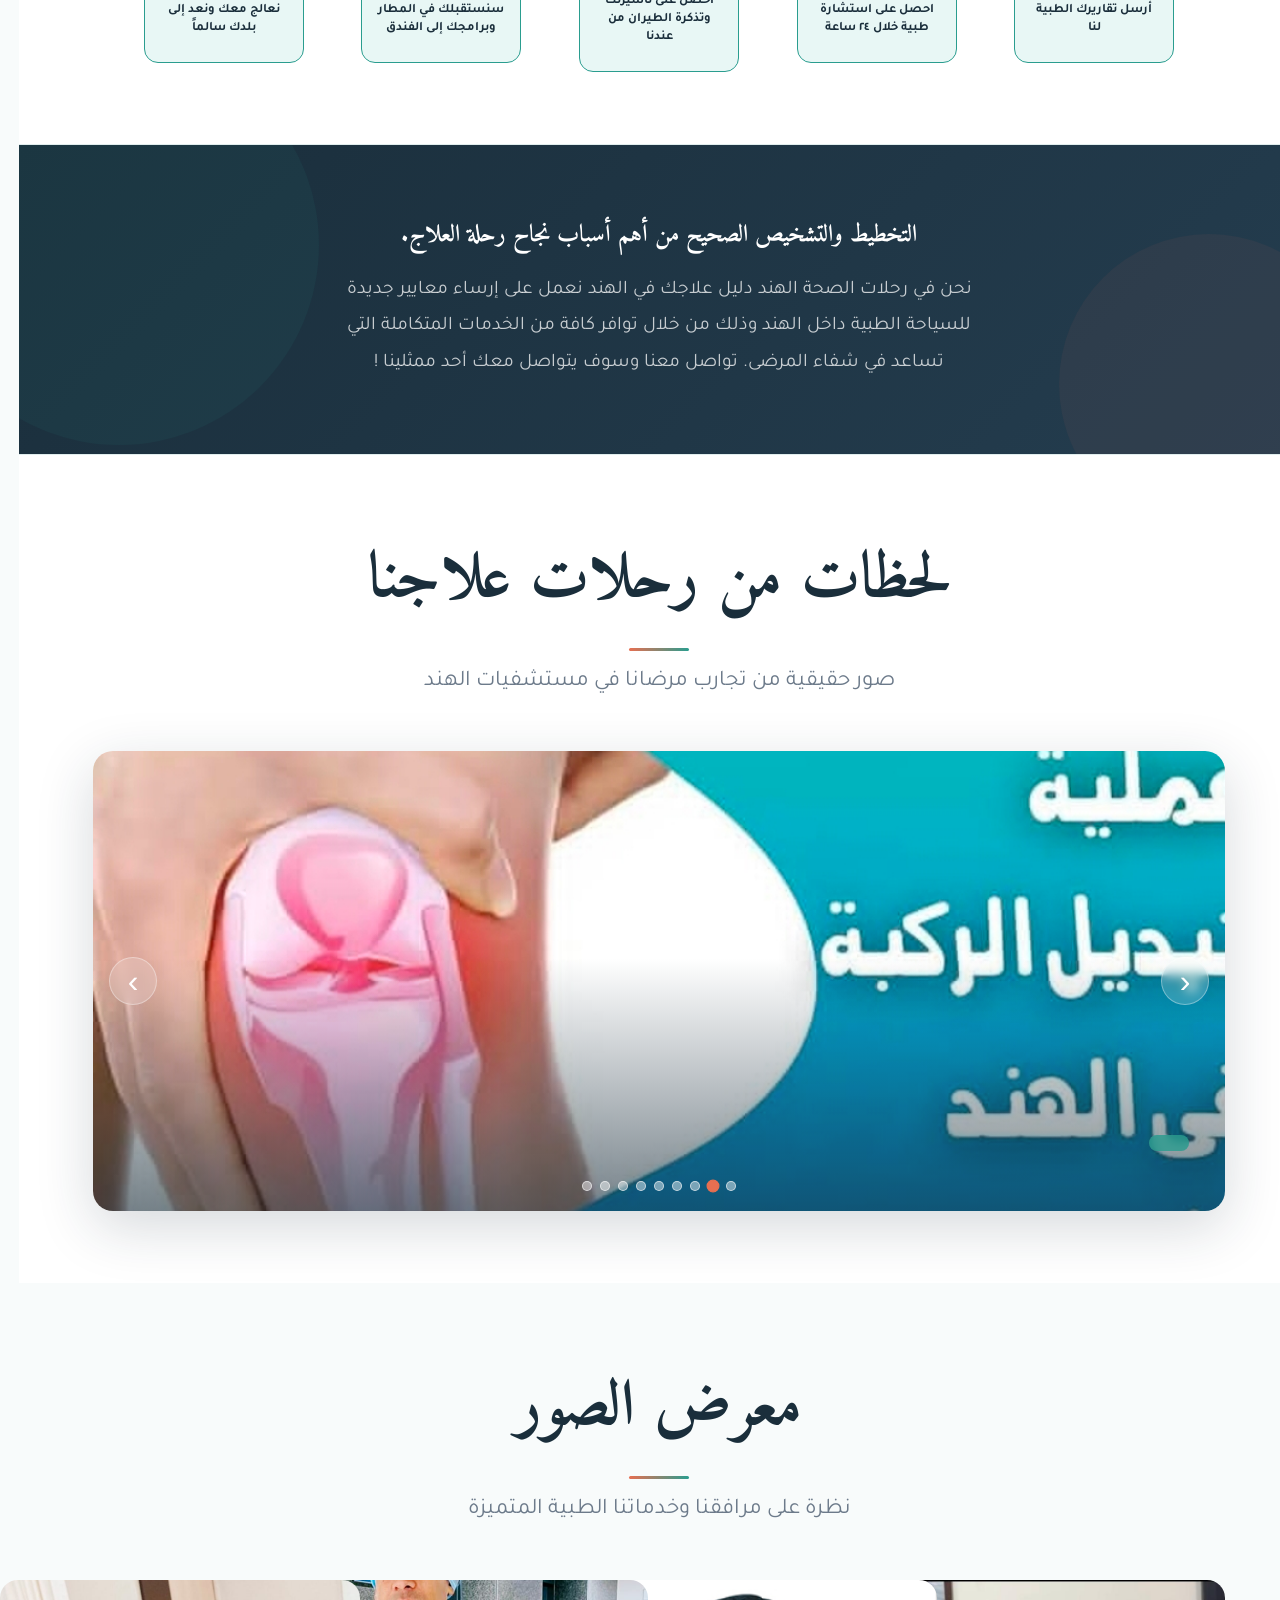
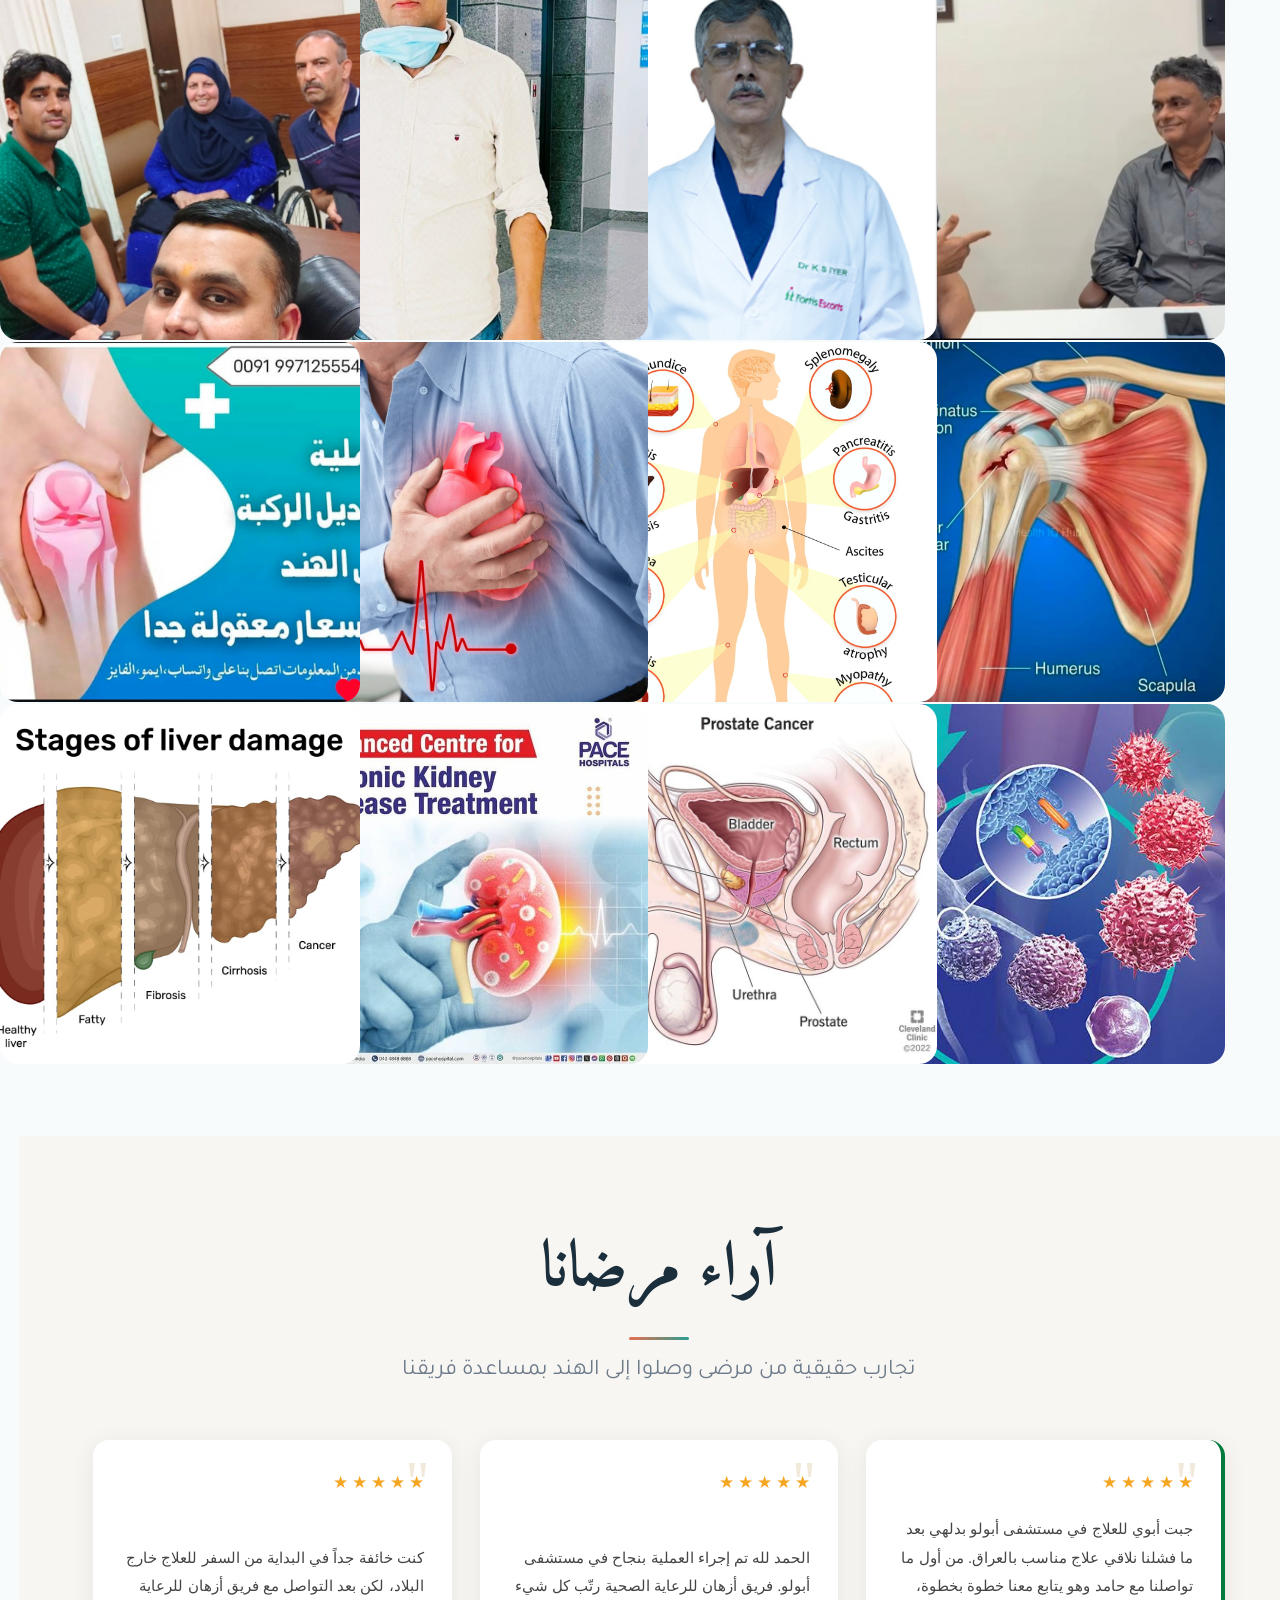
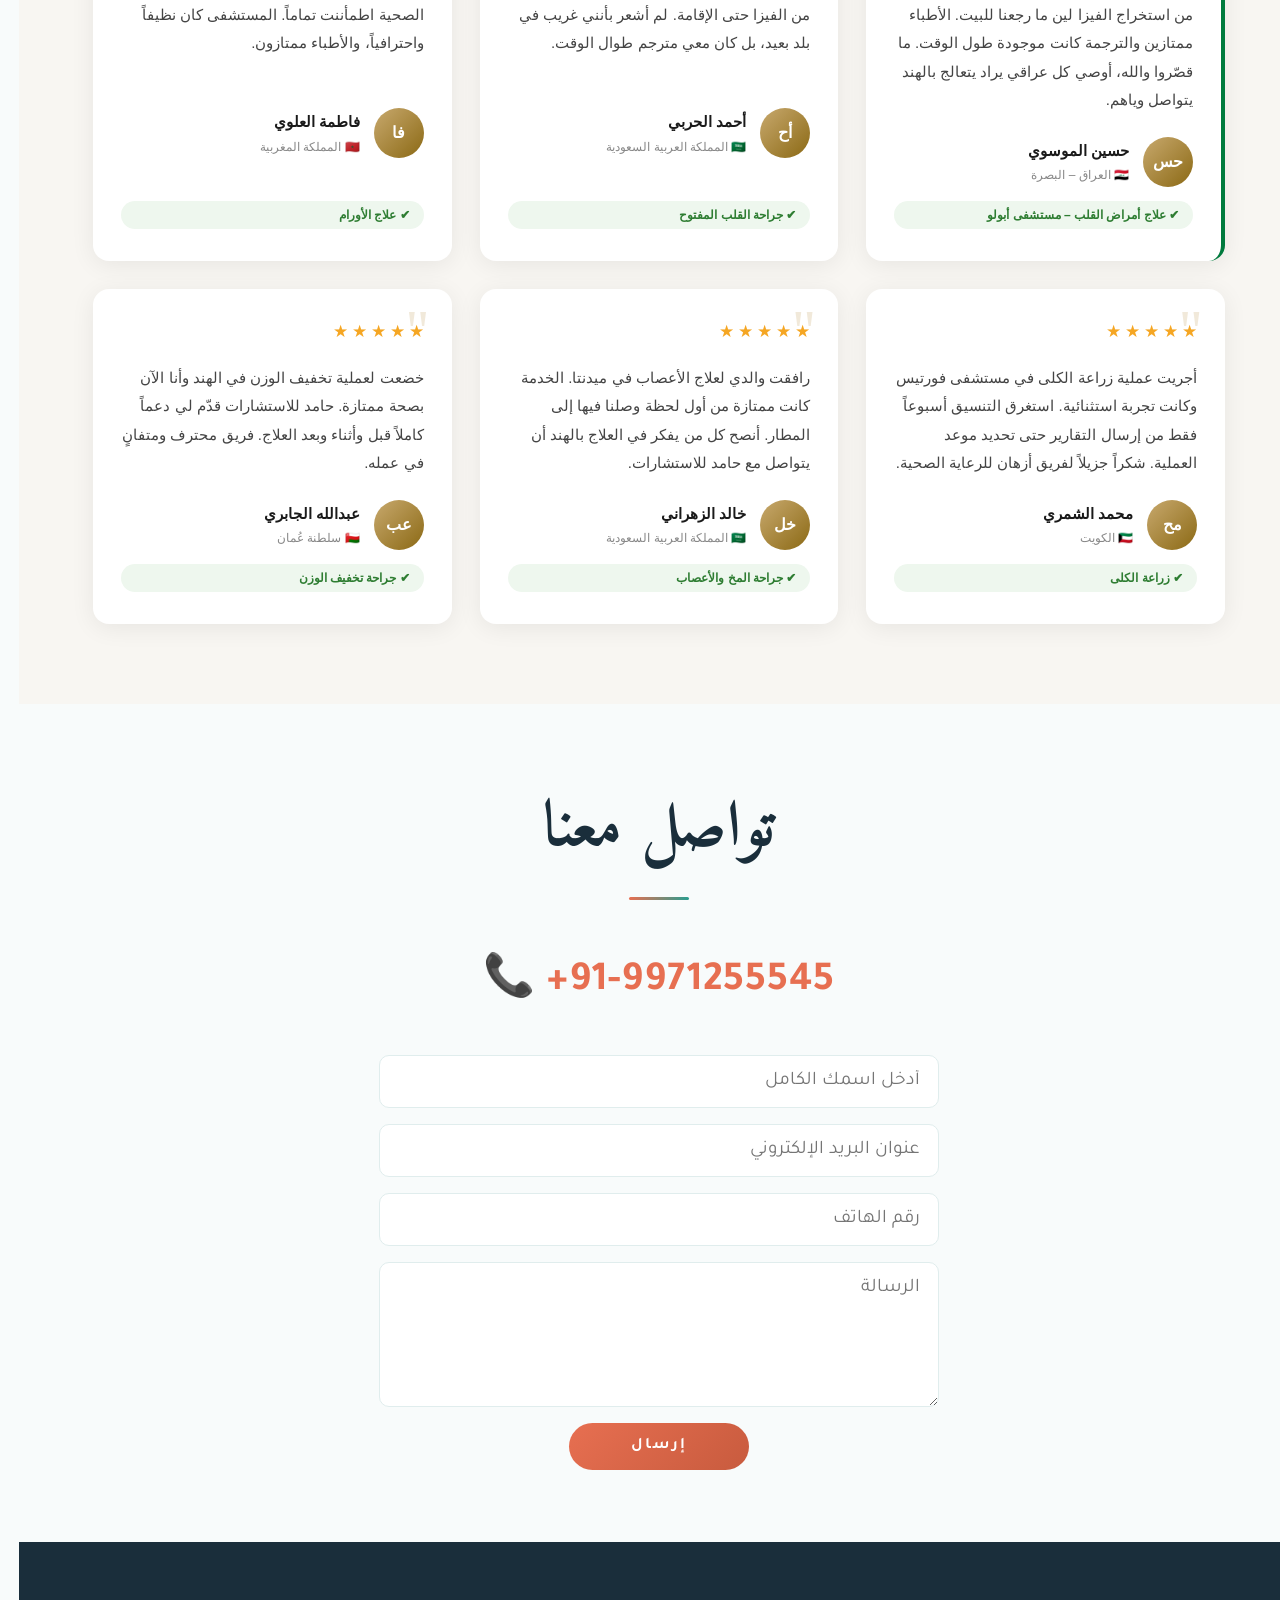
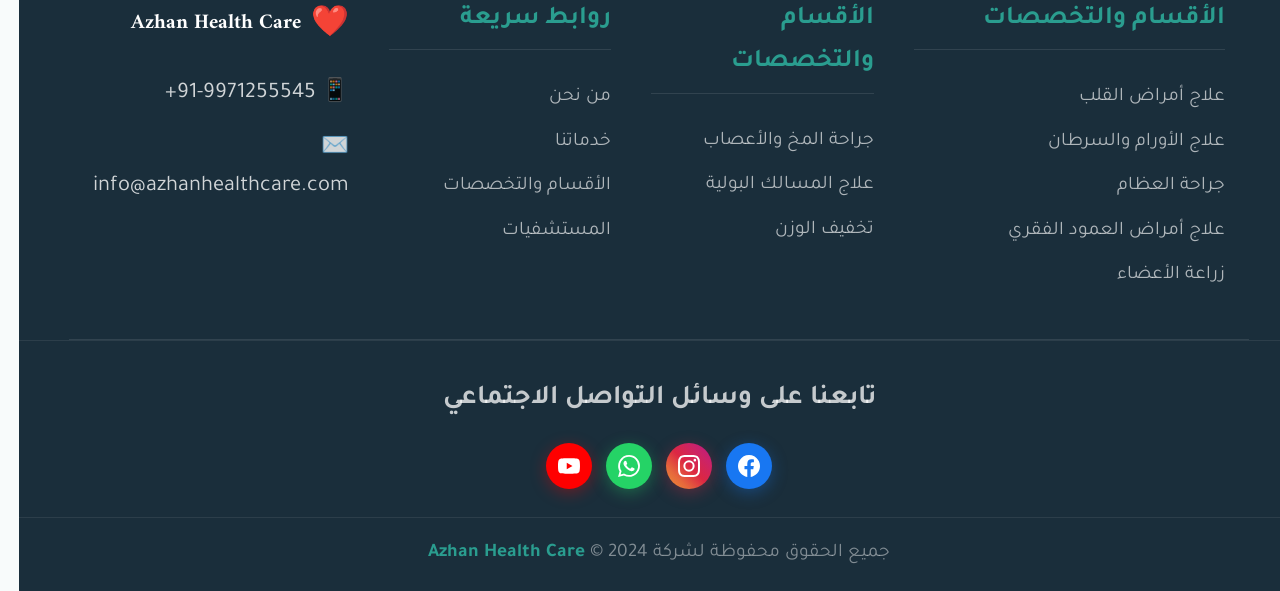
==== commit 054641c6: "add new design" ====
--- a/index.html
+++ b/index.html
@@ -77,7 +77,47 @@
   <link href="https://fonts.googleapis.com/css2?family=Tajawal:wght@300;400;500;700;800;900&family=Amiri:wght@400;700&display=swap" rel="stylesheet" />
   <link rel="stylesheet" href="style.css" />
 
-  
+  <style>
+    /* ── FEEDBACK ─────────────────────── */
+    .feedback-section { padding: 80px 0; background: #f8f6f2; }
+    .feedback-grid {
+      display: grid;
+      grid-template-columns: repeat(auto-fit, minmax(290px, 1fr));
+      gap: 28px; margin-top: 48px;
+    }
+    .feedback-card {
+      background: #fff; border-radius: 16px; padding: 32px 28px;
+      box-shadow: 0 4px 24px rgba(0,0,0,0.07); position: relative;
+      transition: transform .3s, box-shadow .3s;
+    }
+    .feedback-card:hover { transform: translateY(-4px); box-shadow: 0 8px 32px rgba(0,0,0,0.12); }
+    .feedback-card.iraq { border-right: 4px solid #007a3d; }
+    .feedback-quote {
+      font-size: 60px; line-height: 1; color: #c8a96e; font-family: Georgia,serif;
+      position: absolute; top: 12px; right: 22px; opacity: .25; pointer-events: none;
+    }
+    .feedback-stars { display: flex; gap: 4px; margin-bottom: 14px; }
+    .feedback-stars span { color: #f5a623; font-size: 17px; }
+    .feedback-text { font-family:'Cairo',sans-serif; font-size:15px; line-height:1.9; color:#444; margin-bottom:22px; }
+    .feedback-author { display:flex; align-items:center; gap:14px; }
+    .feedback-avatar {
+      width:50px; height:50px; border-radius:50%;
+      background: linear-gradient(135deg,#c8a96e,#8b6914);
+      display:flex; align-items:center; justify-content:center;
+      font-family:'Cairo',sans-serif; font-weight:700; font-size:16px; color:#fff; flex-shrink:0;
+    }
+    .feedback-name { font-family:'Cairo',sans-serif; font-weight:700; font-size:15px; color:#1a1a1a; }
+    .feedback-country { font-family:'Cairo',sans-serif; font-size:12px; color:#888; margin-top:2px; }
+    .feedback-badge {
+      display:inline-block; background:#eef7ee; color:#2e7d32;
+      font-family:'Cairo',sans-serif; font-size:12px; font-weight:600;
+      padding:4px 14px; border-radius:20px; margin-top:14px;
+    }
+
+    /* ── YOUTUBE ─────────────────────── */
+    .social-icon.youtube { background:#ff0000; }
+    .social-icon.youtube:hover { background:#cc0000; }
+  </style>
 </head>
 <body>
 
--- a/style.css
+++ b/style.css
@@ -1325,115 +1325,3 @@
     height: 300px;
   }
 }
-
-
-/* =========================================
-   GALLERY FIX
-========================================= */
-
-.gallery-section {
-  padding: 80px 0;
-  background: #f8fbfb;
-}
-
-.gallery-grid,
-.gallery-grid-new {
-  display: grid !important;
-  grid-template-columns: repeat(auto-fit, minmax(260px, 1fr));
-  gap: 22px;
-  margin-top: 40px;
-  align-items: stretch;
-}
-
-.gallery-item {
-  width: 100%;
-  height: 320px;
-  border-radius: 18px;
-  overflow: hidden;
-  position: relative;
-  background: #fff;
-  box-shadow: 0 8px 28px rgba(0,0,0,0.08);
-  transition: transform .3s ease, box-shadow .3s ease;
-}
-
-.gallery-item:hover {
-  transform: translateY(-6px);
-  box-shadow: 0 16px 40px rgba(0,0,0,0.12);
-}
-
-.gal-img {
-  width: 100%;
-  height: 100%;
-  background-size: cover !important;
-  background-position: center !important;
-  background-repeat: no-repeat;
-  transition: transform .5s ease;
-}
-
-.gallery-item:hover .gal-img {
-  transform: scale(1.08);
-}
-
-.gallery-item.gallery-large,
-.gallery-item.gallery-large-right {
-  grid-column: span 1 !important;
-}
-
-.owner-section {
-  padding: 80px 0;
-  background: #ffffff;
-}
-
-.owner-container {
-  display: grid;
-  grid-template-columns: 360px 1fr;
-  gap: 50px;
-  align-items: center;
-}
-
-.owner-image img {
-  width: 100%;
-  height: 450px;
-  object-fit: cover;
-  border-radius: 24px;
-  box-shadow: 0 10px 35px rgba(0,0,0,0.12);
-}
-
-.doctor-grid {
-  display: grid;
-  grid-template-columns: repeat(auto-fit, minmax(280px, 1fr));
-  gap: 30px;
-}
-
-.keywords-grid {
-  display: grid;
-  grid-template-columns: repeat(auto-fit, minmax(310px, 1fr));
-  gap: 24px;
-}
-
-@media (max-width: 768px) {
-  .gallery-grid,
-  .gallery-grid-new {
-    grid-template-columns: repeat(2, 1fr);
-    gap: 14px;
-  }
-
-  .gallery-item {
-    height: 220px;
-  }
-}
-
-@media (max-width: 480px) {
-  .gallery-grid,
-  .gallery-grid-new {
-    grid-template-columns: 1fr;
-  }
-
-  .gallery-item {
-    height: 240px;
-  }
-
-  .owner-container {
-    grid-template-columns: 1fr;
-  }
-}
--- a/style.css
+++ b/style.css
@@ -1325,115 +1325,3 @@
     height: 300px;
   }
 }
-
-
-/* =========================================
-   GALLERY FIX
-========================================= */
-
-.gallery-section {
-  padding: 80px 0;
-  background: #f8fbfb;
-}
-
-.gallery-grid,
-.gallery-grid-new {
-  display: grid !important;
-  grid-template-columns: repeat(auto-fit, minmax(260px, 1fr));
-  gap: 22px;
-  margin-top: 40px;
-  align-items: stretch;
-}
-
-.gallery-item {
-  width: 100%;
-  height: 320px;
-  border-radius: 18px;
-  overflow: hidden;
-  position: relative;
-  background: #fff;
-  box-shadow: 0 8px 28px rgba(0,0,0,0.08);
-  transition: transform .3s ease, box-shadow .3s ease;
-}
-
-.gallery-item:hover {
-  transform: translateY(-6px);
-  box-shadow: 0 16px 40px rgba(0,0,0,0.12);
-}
-
-.gal-img {
-  width: 100%;
-  height: 100%;
-  background-size: cover !important;
-  background-position: center !important;
-  background-repeat: no-repeat;
-  transition: transform .5s ease;
-}
-
-.gallery-item:hover .gal-img {
-  transform: scale(1.08);
-}
-
-.gallery-item.gallery-large,
-.gallery-item.gallery-large-right {
-  grid-column: span 1 !important;
-}
-
-.owner-section {
-  padding: 80px 0;
-  background: #ffffff;
-}
-
-.owner-container {
-  display: grid;
-  grid-template-columns: 360px 1fr;
-  gap: 50px;
-  align-items: center;
-}
-
-.owner-image img {
-  width: 100%;
-  height: 450px;
-  object-fit: cover;
-  border-radius: 24px;
-  box-shadow: 0 10px 35px rgba(0,0,0,0.12);
-}
-
-.doctor-grid {
-  display: grid;
-  grid-template-columns: repeat(auto-fit, minmax(280px, 1fr));
-  gap: 30px;
-}
-
-.keywords-grid {
-  display: grid;
-  grid-template-columns: repeat(auto-fit, minmax(310px, 1fr));
-  gap: 24px;
-}
-
-@media (max-width: 768px) {
-  .gallery-grid,
-  .gallery-grid-new {
-    grid-template-columns: repeat(2, 1fr);
-    gap: 14px;
-  }
-
-  .gallery-item {
-    height: 220px;
-  }
-}
-
-@media (max-width: 480px) {
-  .gallery-grid,
-  .gallery-grid-new {
-    grid-template-columns: 1fr;
-  }
-
-  .gallery-item {
-    height: 240px;
-  }
-
-  .owner-container {
-    grid-template-columns: 1fr;
-  }
-}
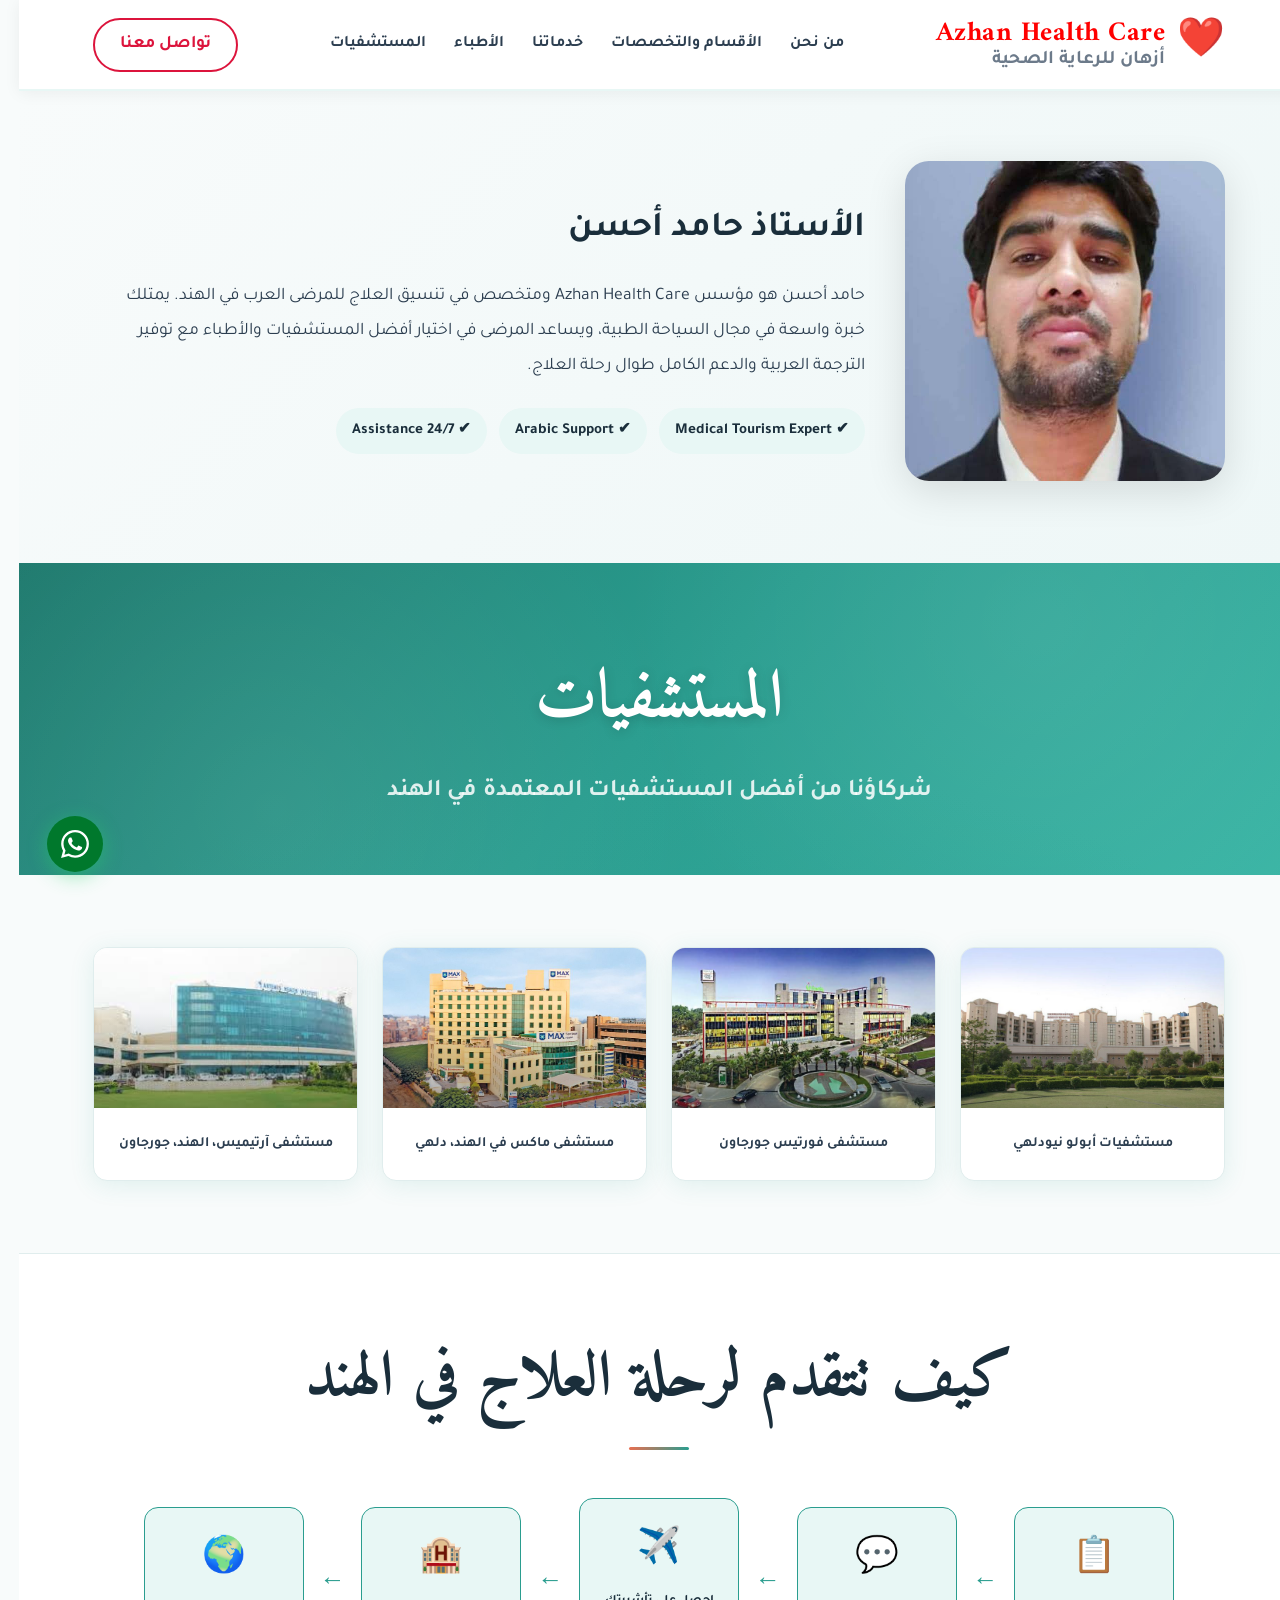
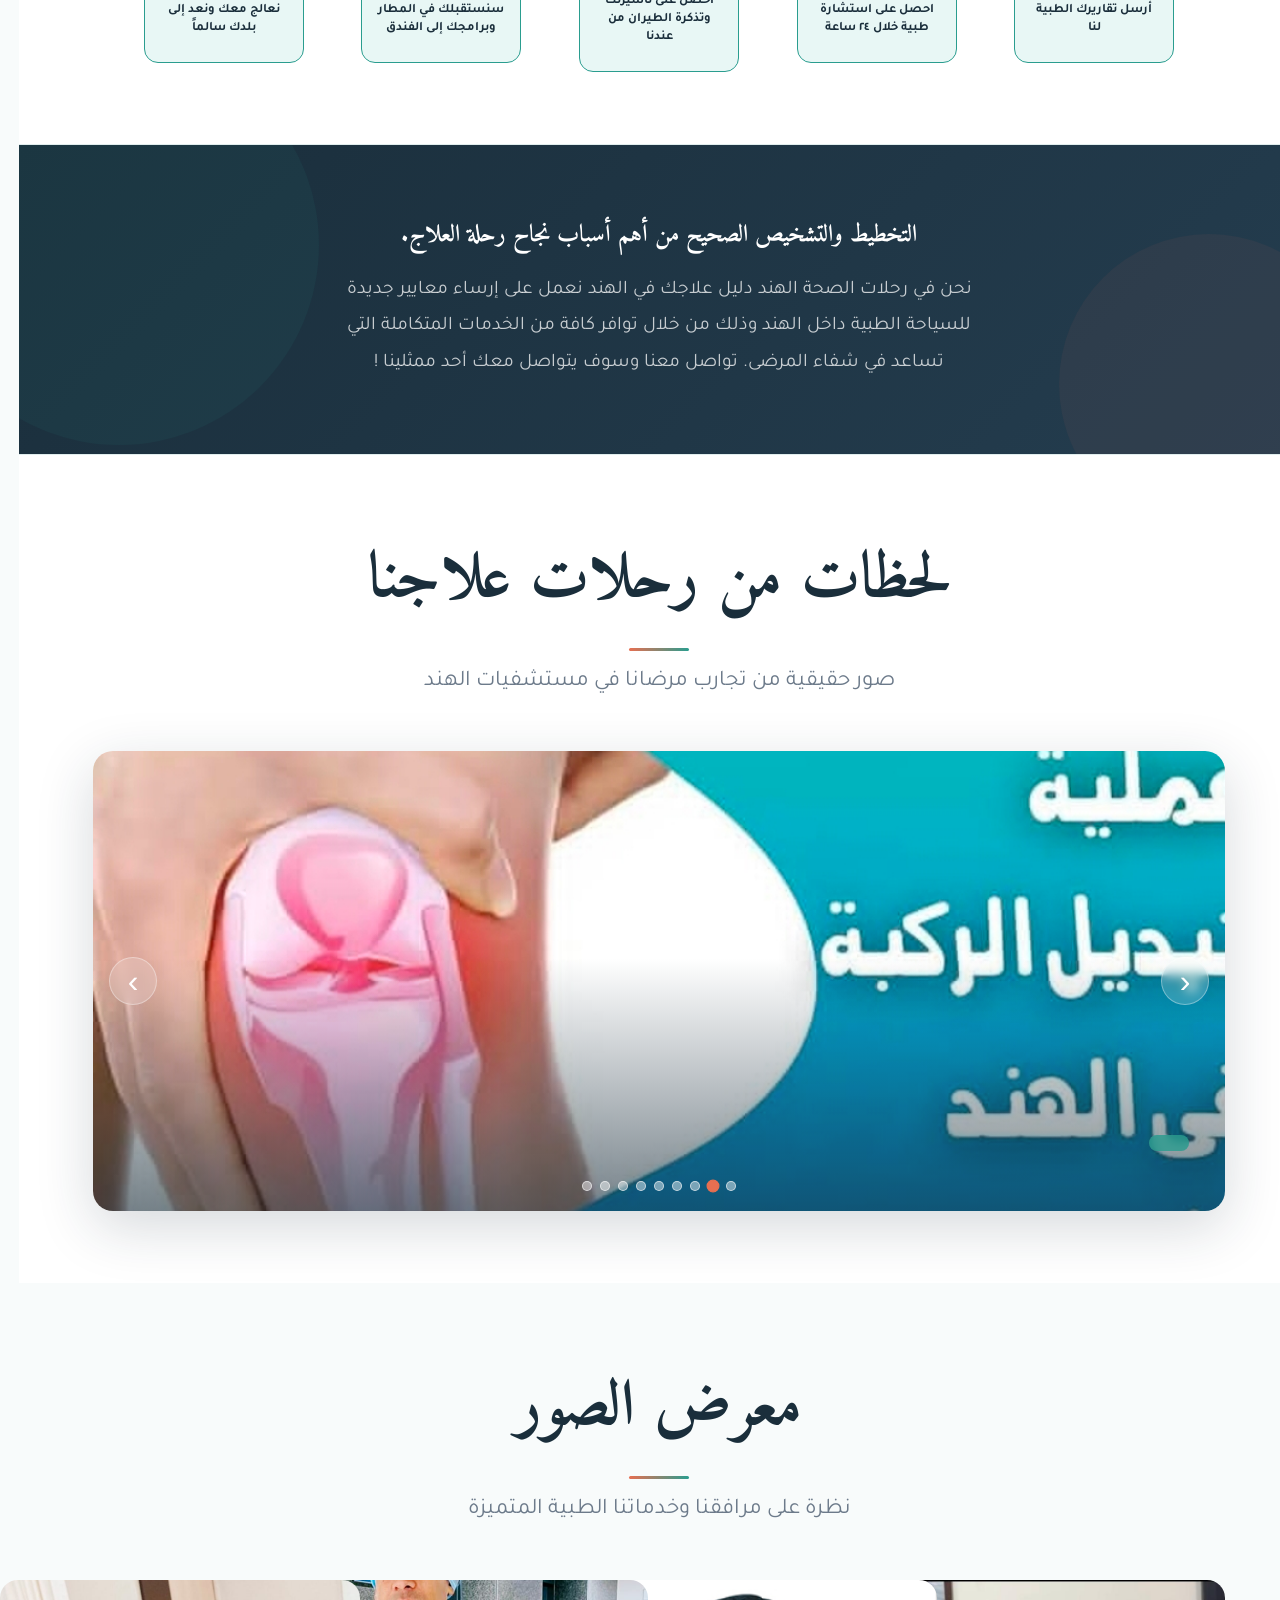
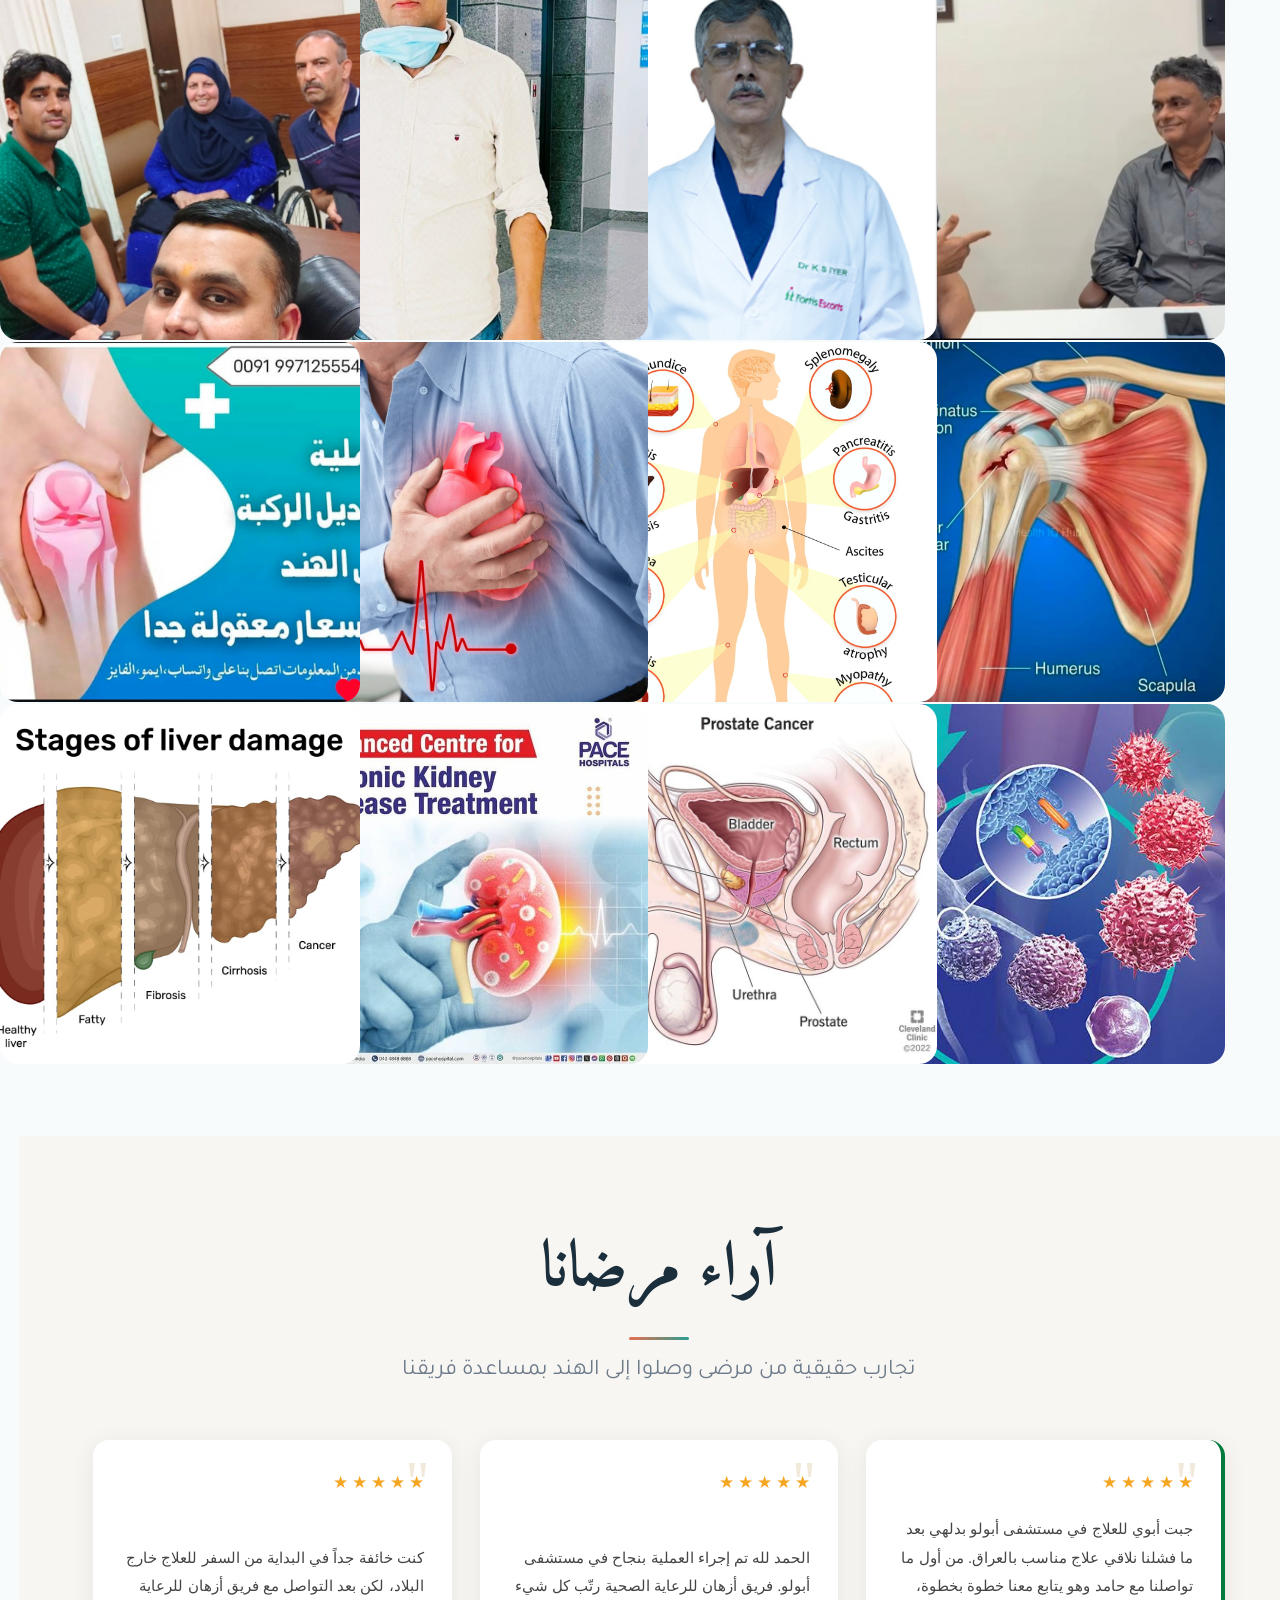
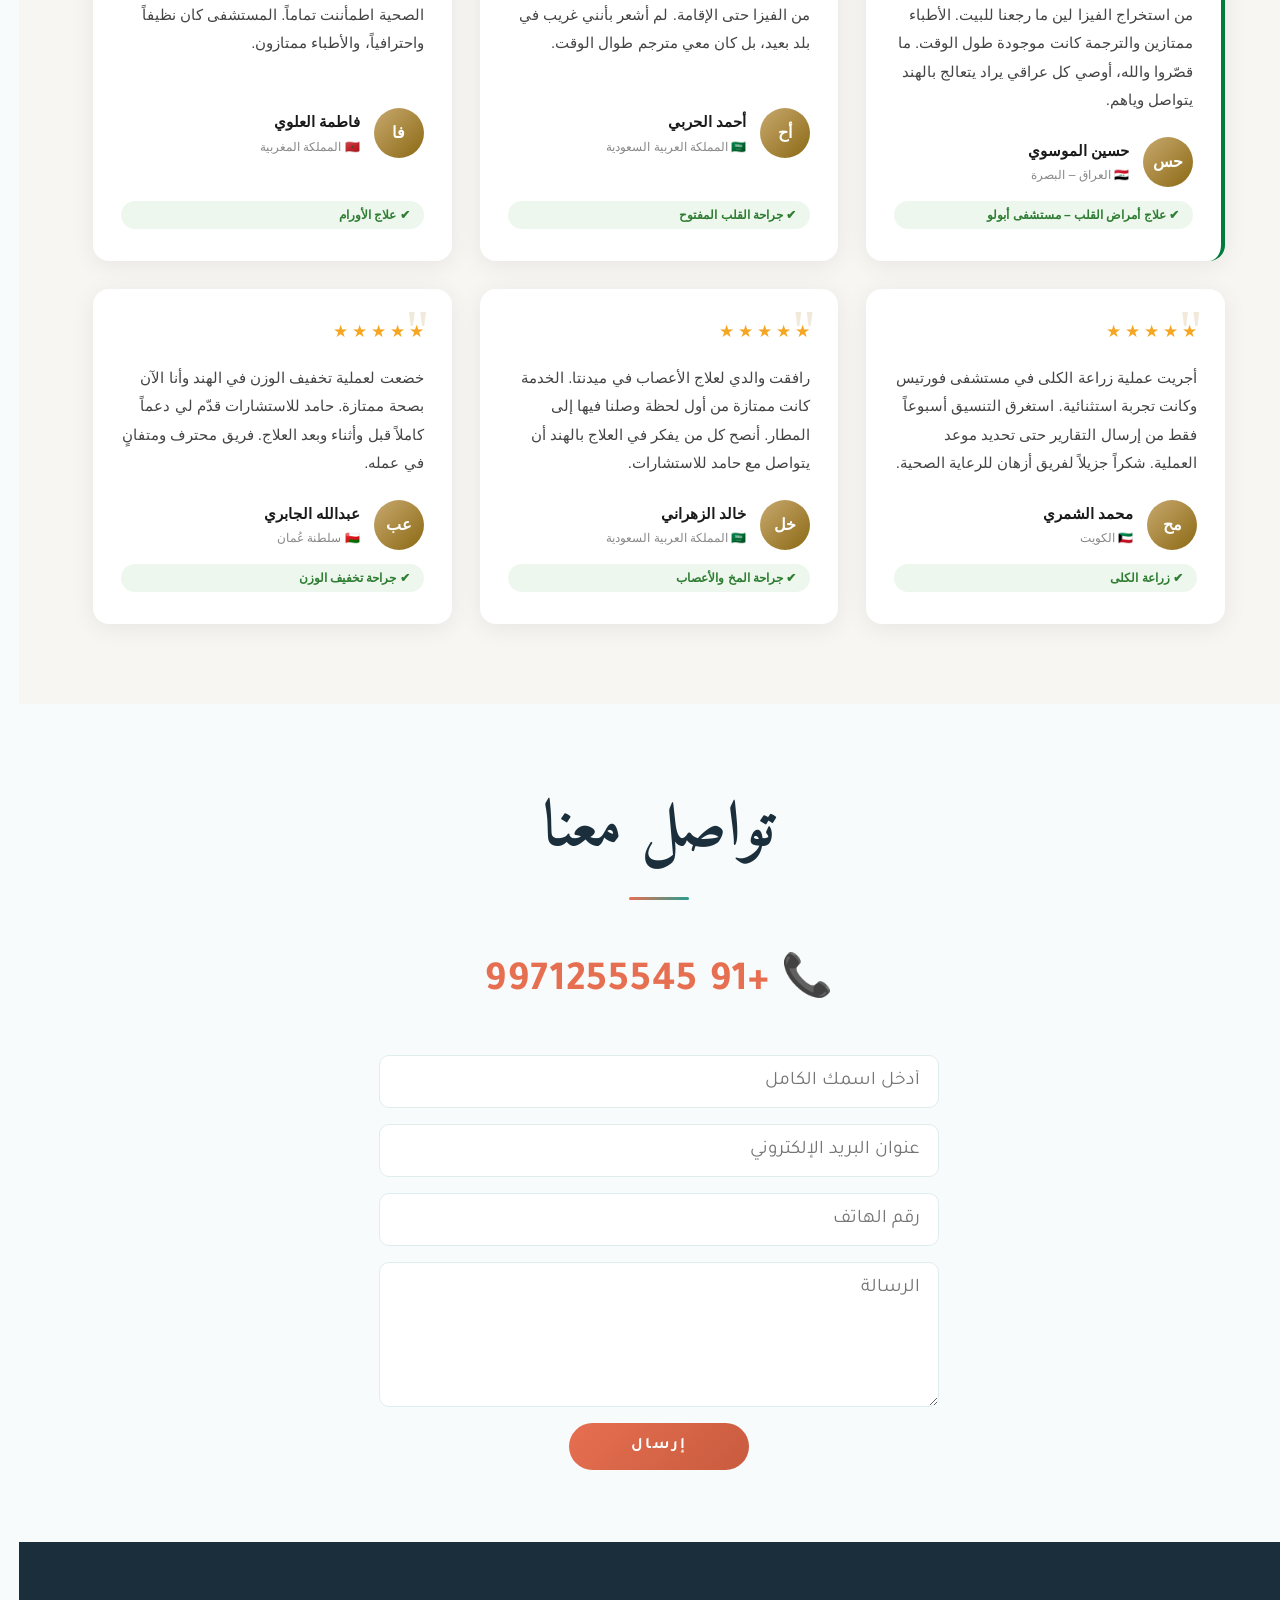
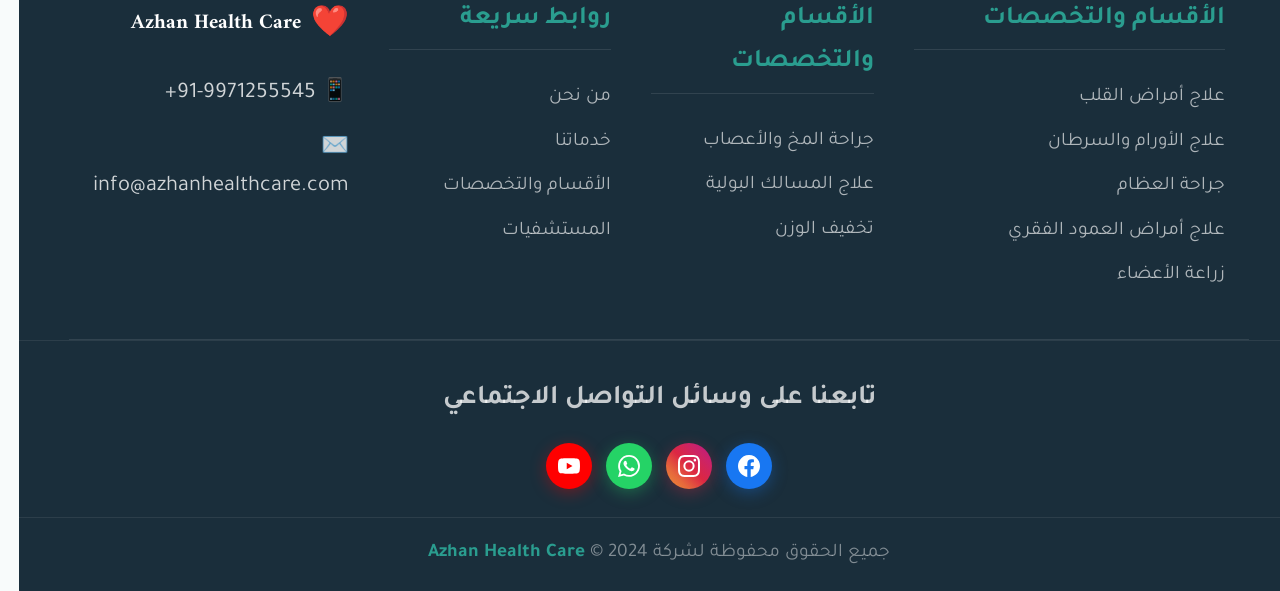
==== commit 147738be: "add new design" ====
--- a/index.html
+++ b/index.html
@@ -412,23 +412,62 @@
     </div>
   </section>
 
-  <!-- CONTACT -->
-  <section class="contact" id="contact" aria-label="تواصل معنا">
-    <div class="container">
-      <div class="section-header">
-        <h2>تواصل معنا</h2>
-        <div class="divider"></div>
-      </div>
-      <div class="phone"> 91-9971255545+ 📞</div>
-      <form class="contact-form" onsubmit="return false;">
-        <input type="text" placeholder="أدخل اسمك الكامل" />
-        <input type="email" placeholder="عنوان البريد الإلكتروني" />
-        <input type="tel" placeholder="رقم الهاتف" />
-        <textarea placeholder="الرسالة" rows="5"></textarea>
-        <button type="submit" class="btn-submit">إرسال</button>
-      </form>
-    </div>
-  </section>
+<!-- CONTACT -->
+<section class="contact" id="contact" aria-label="تواصل معنا">
+  <div class="container">
+
+    <div class="section-header">
+      <h2>تواصل معنا</h2>
+      <div class="divider"></div>
+    </div>
+
+    <div class="phone">
+      📞 +91 9971255545
+    </div>
+
+    <!-- Contact Form -->
+    <form 
+      class="contact-form"
+      action="https://formspree.io/f/xykordkr"
+      method="POST"
+    >
+
+      <input 
+        type="text"
+        name="name"
+        placeholder="أدخل اسمك الكامل"
+        required
+      />
+
+      <input 
+        type="email"
+        name="email"
+        placeholder="عنوان البريد الإلكتروني"
+        required
+      />
+
+      <input 
+        type="tel"
+        name="phone"
+        placeholder="رقم الهاتف"
+      />
+
+      <textarea 
+        name="message"
+        placeholder="الرسالة"
+        rows="5"
+        required
+      ></textarea>
+
+       <input type="hidden" name="_next" value="thankyou.html">
+      <button type="submit" class="btn-submit">
+        إرسال
+      </button>
+
+    </form>
+
+  </div>
+</section>
 
   <!-- FOOTER -->
   <footer class="footer">
